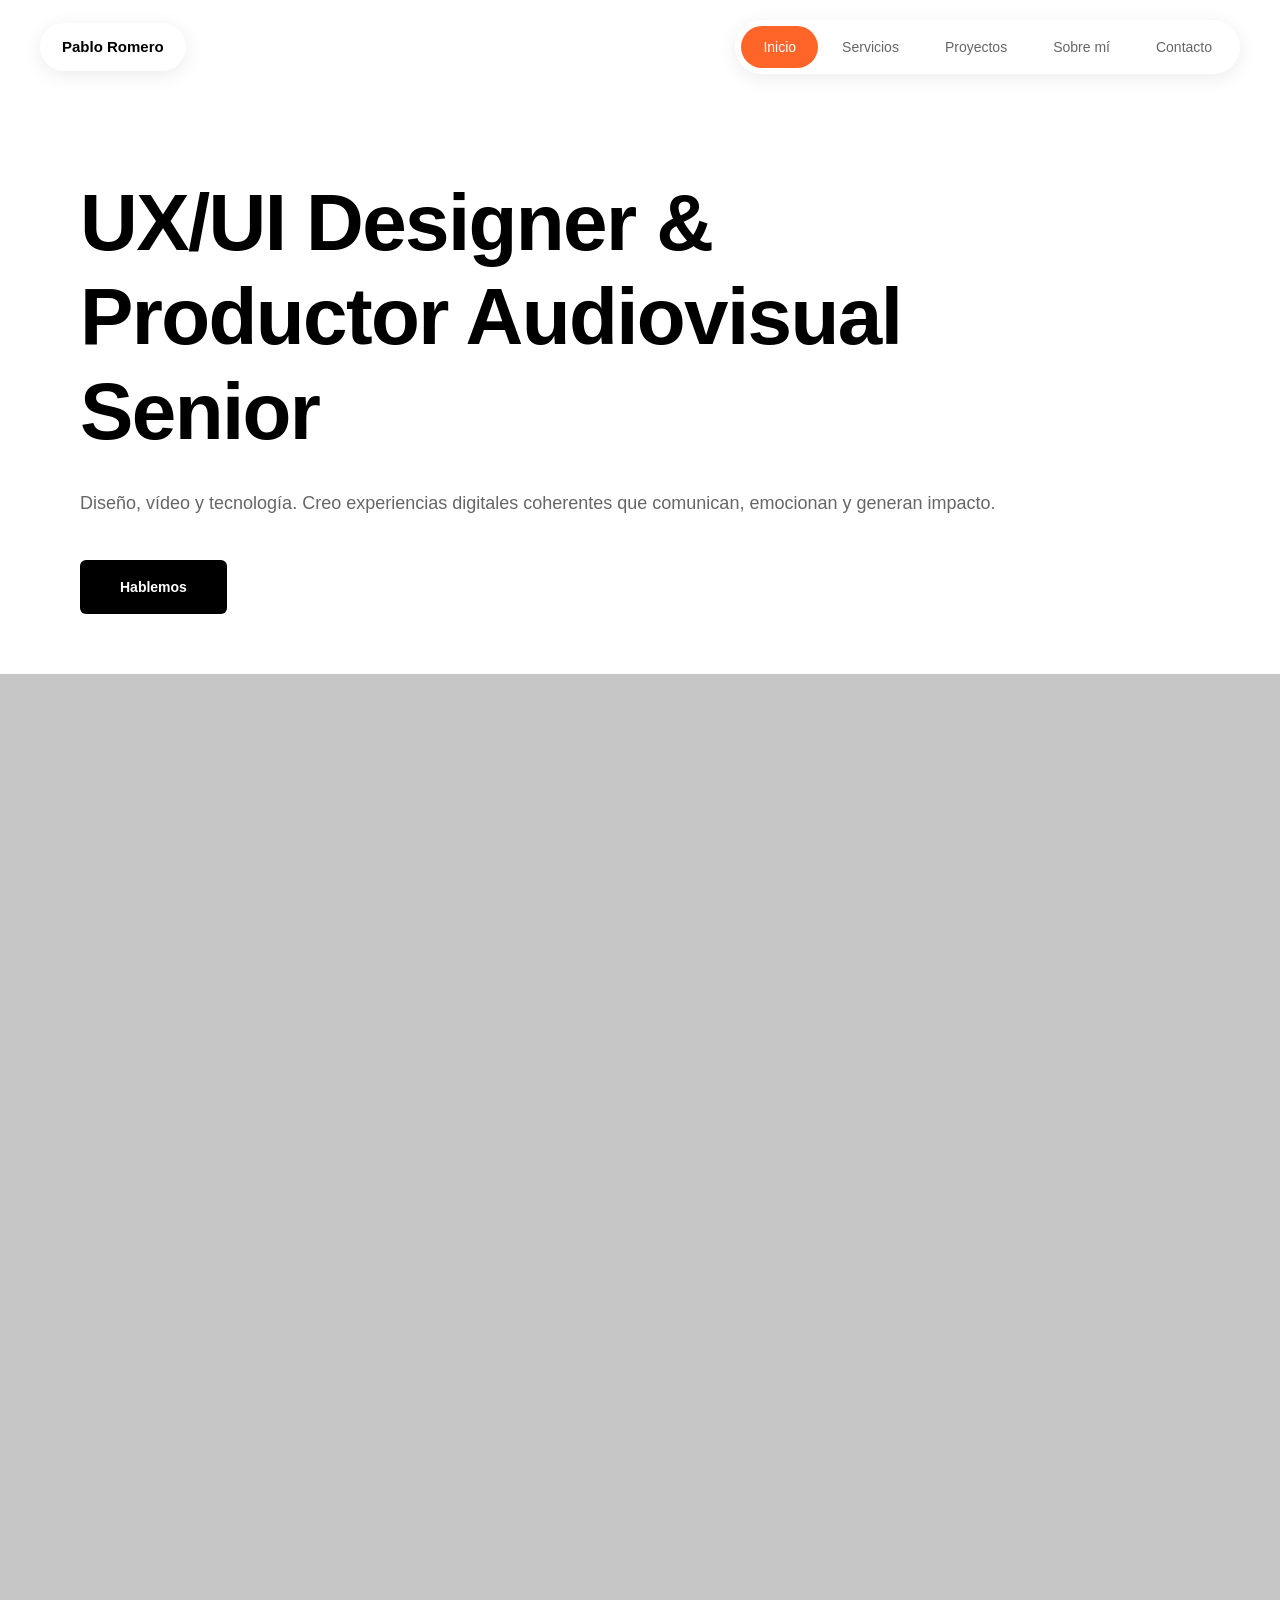
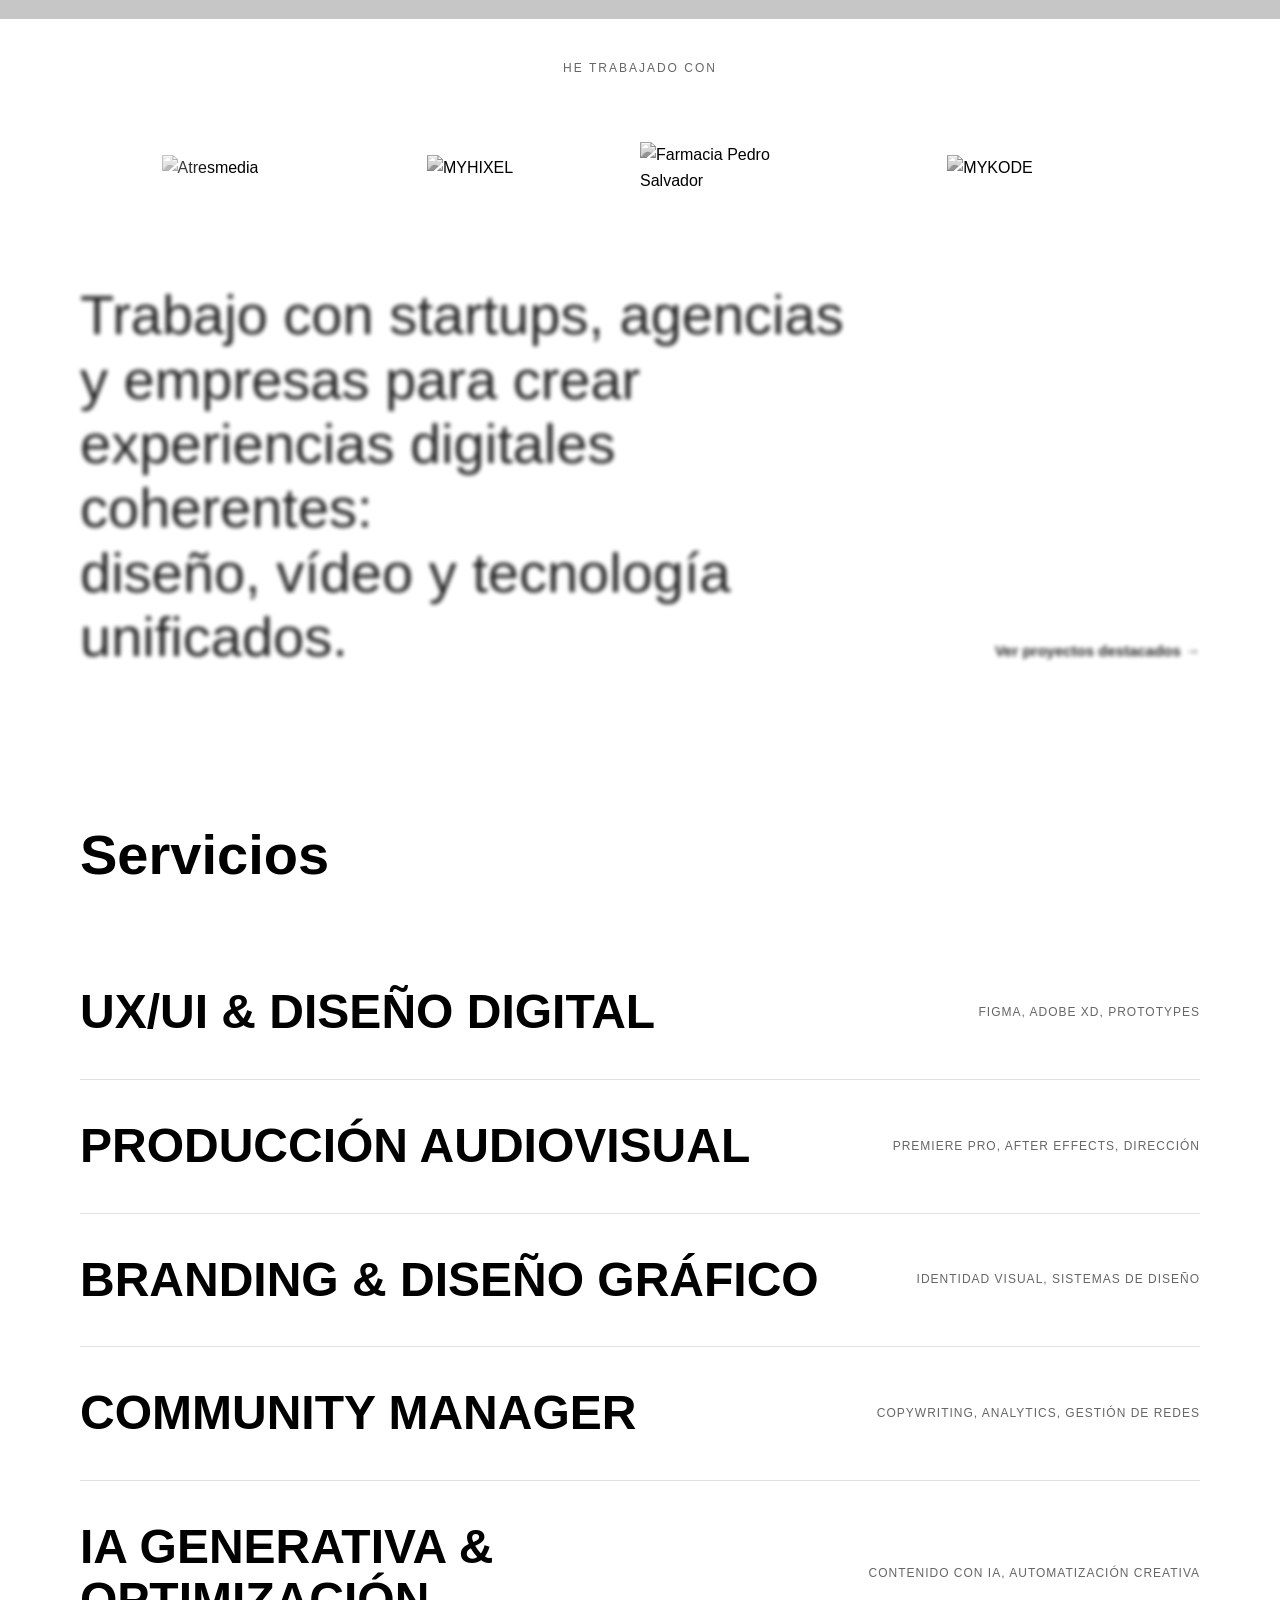
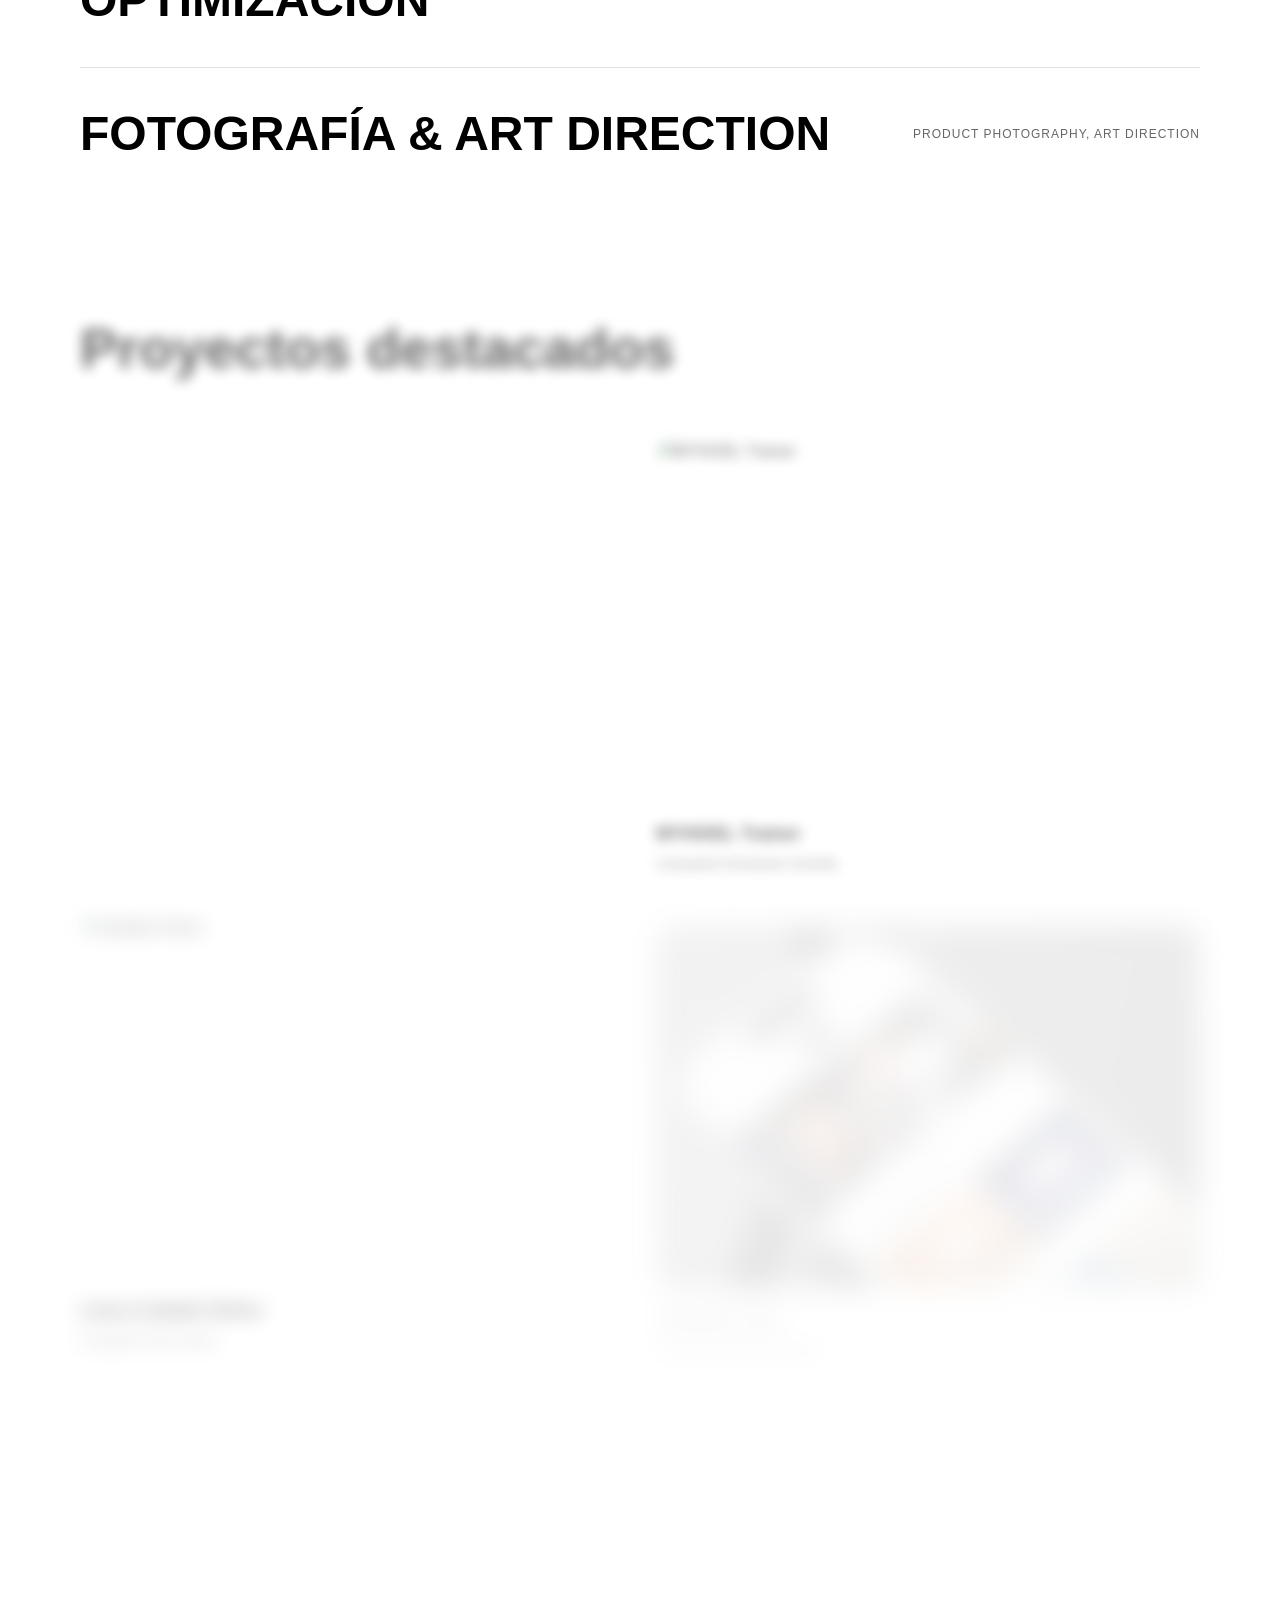
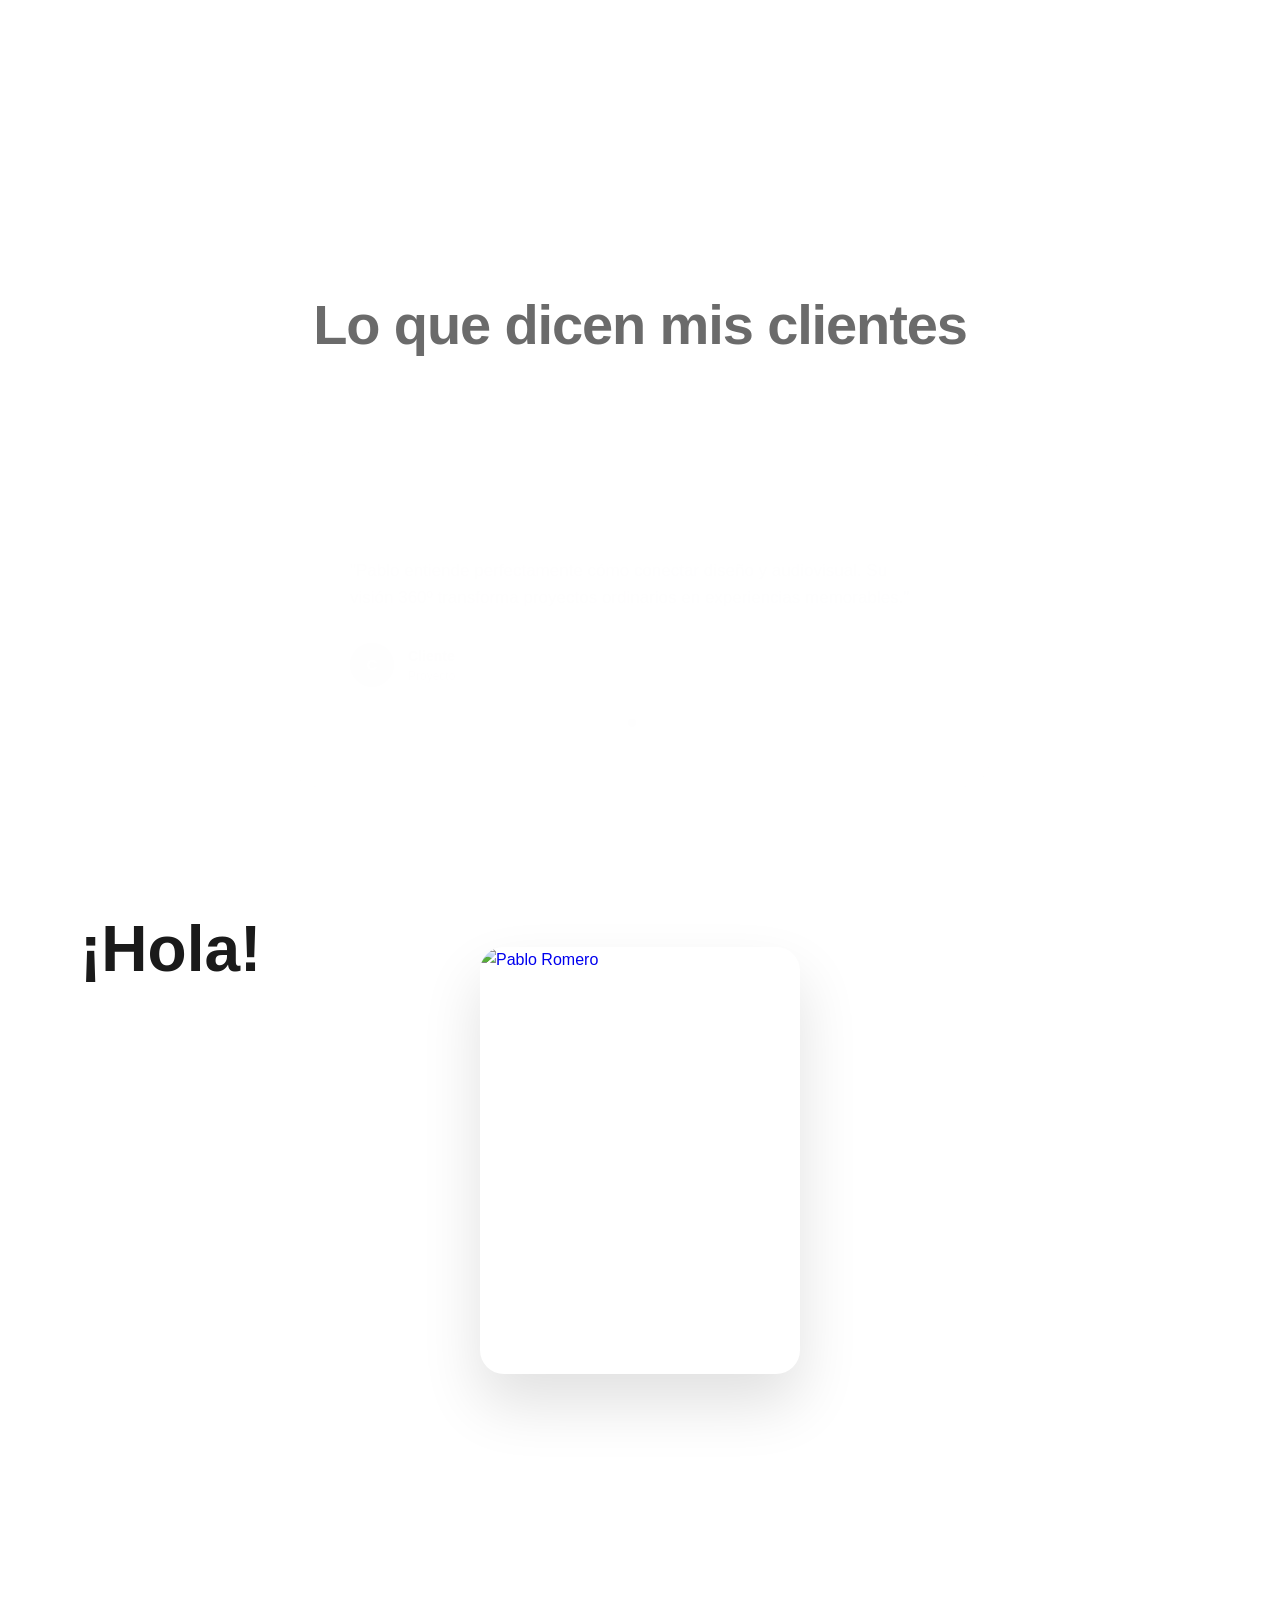
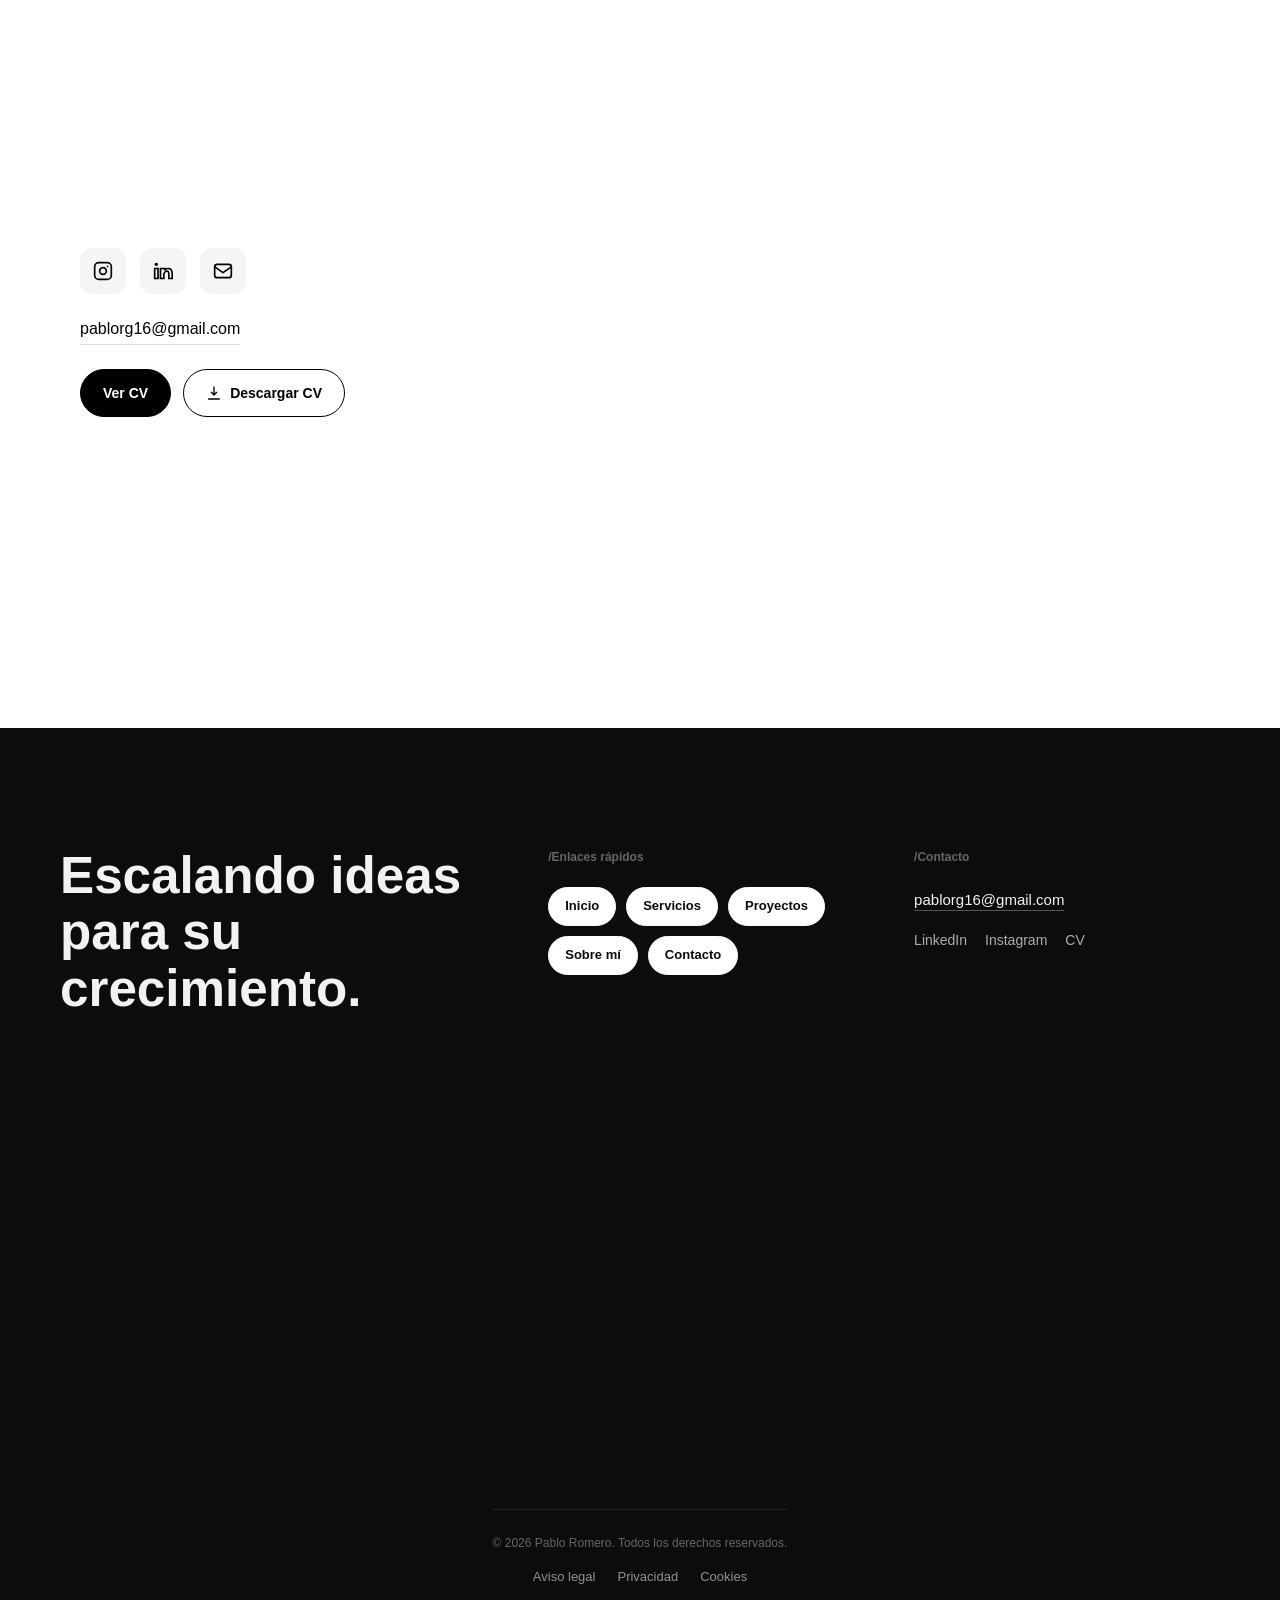
==== index.html @ 50a4ad4e "Páginas legales (aviso legal, privacidad, cookies), casilla de privacidad, YouTube sin cookies, GSAP" ====
<!DOCTYPE html>
<html lang="es">
<head>
    <meta charset="UTF-8">
    <meta name="viewport" content="width=device-width, initial-scale=1.0">
    <title>Pablo Romero — UX/UI Designer & Productor Audiovisual</title>
    <meta name="description" content="Portfolio de Pablo Romero: UX/UI Designer y Productor Audiovisual Senior afincado en Sevilla. Diseño de producto, dirección audiovisual y campañas 360º.">
    <meta name="theme-color" content="#ffffff">

    <!-- Compartir en redes (Open Graph / Twitter) -->
    <link rel="canonical" href="https://pablorg96.github.io/mi-portafolio/">
    <meta property="og:type" content="website">
    <meta property="og:url" content="https://pablorg96.github.io/mi-portafolio/">
    <meta property="og:locale" content="es_ES">
    <meta property="og:title" content="Pablo Romero — UX/UI Designer & Productor Audiovisual">
    <meta property="og:description" content="Diseño de producto, dirección audiovisual y campañas 360º. Portfolio de Pablo Romero, afincado en Sevilla.">
    <meta property="og:image" content="https://pablorg96.github.io/mi-portafolio/images/og-image.jpg?v=2">
    <meta property="og:image:type" content="image/jpeg">
    <meta property="og:image:alt" content="Pablo Romero, UX/UI Designer y Productor Audiovisual">
    <meta property="og:image:width" content="1200">
    <meta property="og:image:height" content="630">
    <meta property="og:site_name" content="Pablo Romero">
    <meta name="twitter:card" content="summary_large_image">

    <!-- Favicon -->
    <link rel="icon" type="image/png" sizes="32x32" href="favicon-32.png">
    <link rel="apple-touch-icon" href="apple-touch-icon.png">
    <link rel="stylesheet" href="style.css?v=4">
</head>
<body>
    <!-- Navbar (Pill Navigation) -->
    <nav class="navbar">
        <a href="#inicio" class="logo-pill">Pablo Romero</a>
        <div class="pill-nav">
            <span class="pill-indicator"></span>
            <ul class="nav-links">
                <li><a href="#inicio" class="nav-link active" data-section="inicio">Inicio</a></li>
                <li><a href="#servicios" class="nav-link" data-section="servicios">Servicios</a></li>
                <li><a href="#proyectos" class="nav-link" data-section="proyectos">Proyectos</a></li>
                <li><a href="#sobre" class="nav-link" data-section="sobre">Sobre mí</a></li>
                <li><a href="#contacto" class="nav-link" data-section="contacto">Contacto</a></li>
            </ul>
        </div>
    </nav>

    <!-- Hero -->
    <section id="inicio" class="hero">
        <div class="hero-content">
            <h1 class="hero-title">
                <span class="line"><span class="words">UX/UI Designer &</span></span>
                <span class="line"><span class="words">Productor Audiovisual</span></span>
                <span class="line"><span class="words">Senior</span></span>
            </h1>
            <p class="hero-subtitle">Diseño, vídeo y tecnología. Creo experiencias digitales coherentes que comunican, emocionan y generan impacto.</p>
            <a href="#contacto" class="cta-btn">Hablemos</a>
        </div>
    </section>

<!-- Video Reel -->
<div class="video-sticky-container">
    <div class="video-wrapper">
        <video id="heroVideo" autoplay muted loop playsinline>
            <source src="videos/MYHIXEL_Ring.mp4" type="video/mp4">
        </video>
    </div>
</div>

    <!-- Logos Carrusel -->
    <section class="logos-section" id="logosSection">
        <div class="container">
            <p class="logos-label">He trabajado con</p>
            <div class="logos-carousel">
                <div class="logos-track">
                    <div class="logo-item">
                        <img src="logos/Atresmedia.png" alt="Atresmedia">
                    </div>
                    <div class="logo-item">
                        <img src="logos/MHX-marca-madre-RGB.png" alt="MYHIXEL">
                    </div>
                    <div class="logo-item">
                        <img src="logos/farmacia_pedro_salvador.png" alt="Farmacia Pedro Salvador">
                    </div>
                    <div class="logo-item">
                        <img src="logos/MYKODE_R.png" alt="MYKODE">
                    </div>
                    <!-- Duplicados para efecto infinito -->
                    <div class="logo-item">
                        <img src="logos/Atresmedia.png" alt="Atresmedia">
                    </div>
                    <div class="logo-item">
                        <img src="logos/MHX-marca-madre-RGB.png" alt="MYHIXEL">
                    </div>
                    <div class="logo-item">
                        <img src="logos/farmacia_pedro_salvador.png" alt="Farmacia Pedro Salvador">
                    </div>
                    <div class="logo-item">
                        <img src="logos/MYKODE_R.png" alt="MYKODE">
                    </div>
                </div>
            </div>
        </div>
    </section>

    <!-- Overview Section -->
    <section class="overview-section">
        <div class="container">
            <div class="overview-wrapper">
                <h2 class="overview-title">
                    <span class="overview-words reveal-blur">Trabajo con startups, agencias y empresas para crear</span>
                    <span class="overview-words reveal-blur">experiencias digitales coherentes:</span>
                    <span class="overview-words reveal-blur"><span class="highlight-text">diseño, vídeo y tecnología</span> <span class="highlight-text">unificados.</span></span>
                </h2>
                <a href="#proyectos" class="overview-link reveal-blur">Ver proyectos destacados →</a>
            </div>
        </div>
    </section>


    <!-- Servicios Section -->
    <section id="servicios" class="servicios-interactive">
        <div class="container">
            <h2 class="servicios-title">Servicios</h2>
            
            <div class="servicios-list">
                <!-- Servicio 1 -->
                <div class="servicio-row" data-image="images/UX_UI_&_DISEÑO DIGITAL.jpg">
                    <div class="servicio-left">
                        <h3 class="servicio-nombre">UX/UI & Diseño Digital</h3>
                    </div>
                    <div class="servicio-right">
                        <p class="servicio-tags">Figma, Adobe XD, Prototypes</p>
                    </div>
                    <div class="servicio-expand">
                        <p>Diseño de interfaces intuitivas, sistemas de diseño, wireframes y prototipos interactivos para aplicaciones móviles y plataformas web. Arquitectura de información centrada en el usuario.</p>
                    </div>
                    <div class="servicio-image"></div>
                </div>

                <!-- Servicio 2 -->
                <div class="servicio-row" data-image="images/PRODUCCION_AUDIOVISUAL.jpg">
                    <div class="servicio-left">
                        <h3 class="servicio-nombre">Producción Audiovisual</h3>
                    </div>
                    <div class="servicio-right">
                        <p class="servicio-tags">Premiere Pro, After Effects, Dirección</p>
                    </div>
                    <div class="servicio-expand">
                        <p>Concepto, dirección, producción y postproducción completa. Campañas comerciales, content para redes sociales, dirección audiovisual y narrativa visual que comunica y emociona.</p>
                    </div>
                    <div class="servicio-image"></div>
                </div>

                <!-- Servicio 3 -->
                <div class="servicio-row" data-image="images/BRANDING_&_DISEÑO_GRÁFICO.jpg">
                    <div class="servicio-left">
                        <h3 class="servicio-nombre">Branding & Diseño Gráfico</h3>
                    </div>
                    <div class="servicio-right">
                        <p class="servicio-tags">Identidad Visual, Sistemas de Diseño</p>
                    </div>
                    <div class="servicio-expand">
                        <p>Identidad visual completa, sistemas de diseño, packaging, dirección de arte y comunicación visual. Desde la conceptualización hasta la ejecución final de marca.</p>
                    </div>
                    <div class="servicio-image"></div>
                </div>

                <!-- Servicio 4 -->
                <div class="servicio-row" data-image="images/COMMUNITY_MANAGER.jpg">
                    <div class="servicio-left">
                        <h3 class="servicio-nombre">Community Manager</h3>
                    </div>
                    <div class="servicio-right">
                        <p class="servicio-tags">Copywriting, Analytics, Gestión de Redes</p>
                    </div>
                    <div class="servicio-expand">
                        <p>Gestión integral de redes sociales, creación de contenido estratégico, análisis de métricas y engagement. Community management que conecta marca con audiencia.</p>
                    </div>
                    <div class="servicio-image"></div>
                </div>

                

                

                

                

                <!-- Servicio 5 -->
                <div class="servicio-row" data-image="images/IA_GENERATIVA.jpg">
                    <div class="servicio-left">
                        <h3 class="servicio-nombre">IA Generativa & Optimización</h3>
                    </div>
                    <div class="servicio-right">
                        <p class="servicio-tags">Contenido con IA, Automatización Creativa</p>
                    </div>
                    <div class="servicio-expand">
                        <p>Integración de inteligencia artificial en procesos creativos. Generación de contenido audiovisual y fotográfico con IA, automatización de workflows y optimización de costes de producción sin perder calidad creativa.</p>
                    </div>
                    <div class="servicio-image"></div>
                </div>

                <!-- Servicio 6 -->
                <div class="servicio-row" data-image="images/FOTOGRAFIA_ART_DIRECTION.jpg">
                    <div class="servicio-left">
                        <h3 class="servicio-nombre">Fotografía & Art Direction</h3>
                    </div>
                    <div class="servicio-right">
                        <p class="servicio-tags">Product Photography, Art Direction</p>
                    </div>
                    <div class="servicio-expand">
                        <p>Fotografía profesional de productos, campañas y lifestyle. Dirección de arte, styling visual y conceptualización fotográfica para marcas, eventos y contenido corporativo.</p>
                    </div>
                    <div class="servicio-image"></div>
                </div>
            </div>
            </div>
        </div>
    </section>

    <!-- Proyectos Destacados -->
    <section id="proyectos" class="casos-estudio">
        <div class="container">
            <div class="casos-header">
                <h2 class="casos-title reveal-blur">Proyectos destacados</h2>
                
            </div>

            <div class="casos-grid">
                <!-- Caso 1 -->
                <div class="caso-card reveal-blur" onclick="abrirModal(0)">
                    <div class="caso-imagen">
                        <img loading="lazy" decoding="async" src="images/myhixel_ring.jpg" alt="MYHIXEL Ring">
                        <div class="caso-overlay">
                            <span class="play-btn">▶</span>
                        </div>
                    </div>
                    <h3>MYHIXEL Ring</h3>
                    <p>Lanzamiento de Producto Kickstarter</p>
                </div>

                <!-- Caso 2 -->
                <div class="caso-card reveal-blur" onclick="abrirModal(1)">
                    <div class="caso-imagen">
                        <img loading="lazy" decoding="async" src="images/myhixel_iii.jpg" alt="MYHIXEL Trainer">
                        <div class="caso-overlay">
                            <span class="play-btn">▶</span>
                        </div>
                    </div>
                    <h3>MYHIXEL Trainer</h3>
                    <p>Campaña Kickstarter Estrella</p>
                </div>

                <!-- Caso 3 -->
                <div class="caso-card reveal-blur" onclick="abrirModal(2)">
                    <div class="caso-imagen">
                        <img loading="lazy" decoding="async" src="images/cuidado_intimo.jpg" alt="Cuidado Íntimo">
                        <div class="caso-overlay">
                            <span class="play-btn">▶</span>
                        </div>
                    </div>
                    <h3>Línea Cuidado Íntimo</h3>
                    <p>Campaña Atresmedia</p>
                </div>

                <!-- Caso 4 -->
                <div class="caso-card reveal-blur" onclick="abrirModal(3)">
                    <div class="caso-imagen">
                        <img loading="lazy" decoding="async" src="images/myhixel-hub-portada.jpg" alt="MYHIXEL HUB">
                        <div class="caso-overlay">
                            <span class="play-btn">🔍</span>
                        </div>
                    </div>
                    <h3>MYHIXEL HUB</h3>
                    <p>Diseño de Aplicación Móvil</p>
                </div>

                <!-- Caso 5 -->
                <div class="caso-card reveal-blur" onclick="abrirModal(4)">
                    <div class="caso-imagen">
                        <img loading="lazy" decoding="async" src="images/horixon-portada.jpg" alt="HORIXON">
                        <div class="caso-overlay">
                            <span class="play-btn">🔍</span>
                        </div>
                    </div>
                    <h3>HORIXON</h3>
                    <p>Diseño de Aplicación Móvil</p>
                </div>
            </div>
        </div>
    </section>

    <!-- Modal -->
    <div id="modal" class="modal">
        <div class="modal-content">
            <span class="close" onclick="cerrarModal()">&times;</span>
            <div class="modal-video">
                <iframe id="modalVideo" width="100%" height="600" src="" frameborder="0" allow="accelerometer; autoplay; clipboard-write; encrypted-media; gyroscope; picture-in-picture" allowfullscreen></iframe>
                <img id="modalImage" src="" alt="" style="display:none;">
            </div>
            <div class="modal-info">
                <h2 id="modalTitle"></h2>
                <p id="modalDesc"></p>
            </div>
        </div>
    </div>

    <!-- Testimonios -->
    <section class="testimonios">
        <div class="container">
            <div class="section-header">
                <h2 class="reveal-up">Lo que dicen mis clientes</h2>
            </div>

            <div class="testimonio-card reveal-up">
                <div class="testimonio-aurora"></div>

                <div class="testimonio-slide active" data-index="0">
                    <div class="testimonio-stars">★★★★★</div>
                    <p class="testimonio-text">"Pablo entiende perfectamente cómo conectar diseño y audiovisual. Su visión 360º transforma proyectos ordinarios en experiencias memorables."</p>
                    <div class="testimonio-autor">
                        <div class="testimonio-avatar">C</div>
                        <div class="testimonio-autor-info">
                            <strong>Cliente</strong>
                            <span>Proyecto</span>
                        </div>
                    </div>
                </div>

                <div class="testimonio-slide" data-index="1">
                    <div class="testimonio-stars">★★★★★</div>
                    <p class="testimonio-text">"Trabajar con alguien que domina tantas disciplinas es raro. Pablo no solo ejecuta, entiende la estrategia detrás de cada proyecto."</p>
                    <div class="testimonio-autor">
                        <div class="testimonio-avatar">C</div>
                        <div class="testimonio-autor-info">
                            <strong>Cliente</strong>
                            <span>Proyecto</span>
                        </div>
                    </div>
                </div>

                <div class="testimonio-dots"></div>
            </div>
        </div>
    </section>

    <!-- About -->
    <section class="about-section" id="sobre">
        <div class="container about-grid">
            <div class="about-col about-col-left">
                <h2 class="about-hola">¡Hola!</h2>
                <p class="about-summary reveal-blur">UX/UI Designer, Productor Audiovisual Senior y Diseñador Gráfico afincado en Sevilla. Vengo del mundo de la Publicidad y las Relaciones Públicas, con un máster en Diseño Gráfico que me formó para entender cómo comunicar visualmente.</p>
            </div>

            <div class="about-col about-col-center">
                <a href="#contacto" class="about-photo-tilt" aria-label="Ir a la sección de contacto">
                    <div class="about-photo-card flip-card">
                        <div class="flip-card-inner">
                            <div class="flip-card-front">
                                <img loading="lazy" decoding="async" src="images/pablo-romero.png" alt="Pablo Romero">
                            </div>
                            <div class="flip-card-back">
                                <div class="about-photo-badge">
                                    <svg class="badge-rotate" viewBox="0 0 200 200" width="150" height="150">
                                        <defs>
                                            <path id="circlePath" d="M 100,100 m -75,0 a 75,75 0 1,1 150,0 a 75,75 0 1,1 -150,0" />
                                        </defs>
                                        <circle cx="100" cy="100" r="95" fill="none" stroke="#ECF1EC" stroke-width="1"/>
                                        <circle cx="100" cy="100" r="58" fill="none" stroke="#ECF1EC" stroke-width="1"/>
                                        <text font-size="15" letter-spacing="2" fill="#ECF1EC" text-anchor="middle" dominant-baseline="middle">
                                            <textPath href="#circlePath" startOffset="28%"><tspan dy="4">SCROLL DOWN</tspan></textPath>
                                        </text>
                                        <text font-size="15" letter-spacing="2" fill="#ECF1EC" text-anchor="middle" dominant-baseline="middle">
                                            <textPath href="#circlePath" startOffset="78%"><tspan dy="4">CONTACTA CONMIGO</tspan></textPath>
                                        </text>
                                        <text font-size="22" fill="#ECF1EC" text-anchor="middle" dominant-baseline="middle">
                                            <textPath href="#circlePath" startOffset="6%"><tspan dy="4">✦</tspan></textPath>
                                        </text>
                                        <text font-size="22" fill="#ECF1EC" text-anchor="middle" dominant-baseline="middle">
                                            <textPath href="#circlePath" startOffset="49%"><tspan dy="4">✦</tspan></textPath>
                                        </text>
                                    </svg>
                                    <svg class="badge-arrow" viewBox="0 0 24 24" width="36" height="36" fill="none">
                                        <path d="M12 4v13M6 12l6 6 6-6" stroke="#ECF1EC" stroke-width="2" stroke-linecap="round" stroke-linejoin="round"/>
                                    </svg>
                                </div>
                        </div>
                    </div>
                </div>
                            </a>
            </div>

            <div class="about-col about-col-right">
                <p class="about-detail reveal-blur">Hace años descubrí que el <strong>diseño</strong>, el <strong>vídeo</strong> y la <strong>tecnología</strong> no son disciplinas aisladas: son piezas de un mismo puzzle. He especializado mi experiencia en <strong>dirección audiovisual</strong>, <strong>diseño de producto</strong> y <strong>campañas 360º</strong>, liderando proyectos con cifras destacadas en Kickstarter (<strong>+$2.3M recaudados</strong>) y producciones emitidas en <strong>Atresmedia</strong>. También integro <strong>IA generativa</strong> en mis procesos para optimizar creatividad sin perder calidad. En paralelo, creo <strong>Cromántiko</strong>, un proyecto personal donde diseño e ilustro mensajes sociales que se plasman en serigrafía artesanal.</p>
            </div>
        </div>
    </section>

    <!-- Contacto -->
    <section id="contacto" class="contacto">
        <div class="container contacto-grid">
            <div class="contacto-info">
                <h2 class="reveal-blur">Hablemos.</h2>
                <p class="reveal-blur">¿Tienes un proyecto o necesitas ayuda? Rellena el formulario y te responderé lo antes posible.</p>
                <div class="contacto-socials">
                    <a href="https://www.instagram.com/pablorg96/" class="social-icon" target="_blank" rel="noopener" aria-label="Instagram">
                        <svg viewBox="0 0 24 24" width="20" height="20" fill="none" stroke="currentColor" stroke-width="2"><rect x="2" y="2" width="20" height="20" rx="5"/><circle cx="12" cy="12" r="4"/><circle cx="17.5" cy="6.5" r="1" fill="currentColor" stroke="none"/></svg>
                    </a>
                    <a href="https://www.linkedin.com/in/pablo-romero-garduno/" class="social-icon" target="_blank" rel="noopener" aria-label="LinkedIn">
                        <svg viewBox="0 0 24 24" width="20" height="20" fill="none" stroke="currentColor" stroke-width="2"><path d="M6 9H2v12h4V9z"/><path d="M6 4a2 2 0 1 1-4 0 2 2 0 0 1 4 0z" fill="currentColor" stroke="none"/><path d="M10 9h4v2s1-2 4-2 5 2 5 6v6h-4v-6c0-1.5-.5-3-2.5-3S13 15 13 16.5V21h-4V9z"/></svg>
                    </a>
                    <a href="mailto:pablorg16@gmail.com" class="social-icon" aria-label="Enviar un email">
                        <svg viewBox="0 0 24 24" width="20" height="20" fill="none" stroke="currentColor" stroke-width="2" stroke-linecap="round" stroke-linejoin="round"><rect x="2" y="4" width="20" height="16" rx="3"/><path d="m2 7 10 7 10-7"/></svg>
                    </a>
                </div>
                <a href="mailto:pablorg16@gmail.com" class="contacto-email">pablorg16@gmail.com</a>
                <div class="contacto-cv">
                    <a href="cv-pablo-romero.pdf" class="cv-btn" target="_blank" rel="noopener">Ver CV</a>
                    <a href="cv-pablo-romero.pdf" class="cv-btn cv-btn-outline" download="CV-Pablo-Romero.pdf">
                        <svg viewBox="0 0 24 24" width="16" height="16" fill="none" stroke="currentColor" stroke-width="2" stroke-linecap="round" stroke-linejoin="round" aria-hidden="true"><path d="M12 3v12m0 0-4-4m4 4 4-4M4 21h16"/></svg>
                        Descargar CV
                    </a>
                </div>
            </div>

            <form class="contacto-form reveal-blur" action="https://formsubmit.co/pablorg16@gmail.com" method="POST">
                <input type="hidden" name="_subject" value="Nuevo mensaje desde el portafolio">
                <input type="hidden" name="_template" value="table">
                <input type="hidden" name="_captcha" value="false">
                <input type="text" name="_honey" style="display:none">

                <label for="contactoNombre">Nombre</label>
                <input type="text" id="contactoNombre" name="Nombre" placeholder="Tu nombre" required>

                <label for="contactoEmail">Email</label>
                <input type="email" id="contactoEmail" name="Email" placeholder="tu@email.com" required>

                <label for="contactoProyecto">Tu proyecto</label>
                <textarea id="contactoProyecto" name="Proyecto" placeholder="Cuéntame en qué estás pensando" rows="5" required></textarea>

                <label class="contacto-consent" for="contactoPrivacidad">
                    <input type="checkbox" id="contactoPrivacidad" name="Acepta_privacidad" value="Sí" required>
                    <span>He leído y acepto la <a href="privacidad.html" target="_blank" rel="noopener">política de privacidad</a>.</span>
                </label>

                <button type="submit" class="contacto-submit">Enviar</button>
            </form>
        </div>
    </section>

    <!-- Footer -->
    <footer class="footer">
        <div class="footer-watermark" aria-hidden="true">GRACIAS</div>

        <div class="footer-content">
            <div class="footer-col footer-headline">
                <h2>Escalando ideas<br>para su crecimiento.</h2>
            </div>

            <div class="footer-col footer-links">
                <p class="footer-label">/Enlaces rápidos</p>
                <div class="footer-pills">
                    <a href="#inicio" class="footer-pill">Inicio</a>
                    <a href="#servicios" class="footer-pill">Servicios</a>
                    <a href="#proyectos" class="footer-pill">Proyectos</a>
                    <a href="#sobre" class="footer-pill">Sobre mí</a>
                    <a href="#contacto" class="footer-pill">Contacto</a>
                </div>
            </div>

            <div class="footer-col footer-contact">
                <p class="footer-label">/Contacto</p>
                <a href="mailto:pablorg16@gmail.com" class="footer-email">pablorg16@gmail.com</a>
                <div class="footer-social-links">
                    <a href="https://www.linkedin.com/in/pablo-romero-garduno/" target="_blank" rel="noopener">LinkedIn</a>
                    <a href="https://www.instagram.com/pablorg96/" target="_blank" rel="noopener">Instagram</a>
                    <a href="cv-pablo-romero.pdf" target="_blank" rel="noopener">CV</a>
                </div>
            </div>
        </div>

        <div class="footer-bottom">
            <p>&copy; 2026 Pablo Romero. Todos los derechos reservados.</p>
            <nav class="footer-legal" aria-label="Información legal">
                <a href="aviso-legal.html">Aviso legal</a>
                <a href="privacidad.html">Privacidad</a>
                <a href="cookies.html">Cookies</a>
            </nav>
        </div>
    </footer>

    <script src="vendor/gsap.min.js"></script>
    <script src="vendor/ScrollTrigger.min.js"></script>
    <script src="script.js?v=4"></script>
</body>
</html>
---- style.css ----
* {
    margin: 0;
    padding: 0;
    box-sizing: border-box;
}

:root {
    --black: #000000;
    --white: #ffffff;
    --gray: #f5f5f5;
    --gray-text: #666666;
    --gray-border: #e0e0e0;
}

html {
    scroll-behavior: smooth;
    overflow-x: hidden;
}

body {
    font-family: -apple-system, BlinkMacSystemFont, 'Segoe UI', 'Helvetica Neue', sans-serif;
    background-color: var(--white);
    color: var(--black);
    line-height: 1.6;
    overflow-x: hidden;
}

.container {
    max-width: 1200px;
    margin: 0 auto;
    padding: 0 40px;
}

/* Navbar */
.navbar {
    position: fixed;
    top: 20px;
    left: 0;
    width: 100%;
    z-index: 1000;
    padding: 0 40px;
    display: flex;
    justify-content: space-between;
    align-items: center;
    pointer-events: none;
}

.logo-pill {
    pointer-events: auto;
    background-color: var(--white);
    padding: 12px 22px;
    border-radius: 999px;
    box-shadow: 0 4px 20px rgba(0, 0, 0, 0.08);
    font-size: 15px;
    font-weight: 600;
    text-decoration: none;
    color: var(--black);
}

.pill-nav {
    pointer-events: auto;
    position: relative;
    display: flex;
    align-items: center;
    background-color: var(--white);
    border-radius: 999px;
    padding: 6px;
    box-shadow: 0 4px 20px rgba(0, 0, 0, 0.08);
}

.pill-indicator {
    position: absolute;
    top: 6px;
    left: 6px;
    height: calc(100% - 12px);
    width: 0;
    background-color: #FF6529;
    border-radius: 999px;
    transition: transform 0.5s cubic-bezier(0.34, 1.56, 0.64, 1),
                width 0.5s cubic-bezier(0.34, 1.56, 0.64, 1);
    z-index: 1;
}

.nav-links {
    position: relative;
    z-index: 2;
    display: flex;
    list-style: none;
    gap: 2px;
}

.nav-links a {
    position: relative;
    display: block;
    padding: 10px 22px;
    font-size: 14px;
    font-weight: 500;
    text-decoration: none;
    color: var(--gray-text);
    border-radius: 999px;
    white-space: nowrap;
    transition: color 0.3s ease;
}

.nav-links a:hover {
    color: var(--black);
}

.nav-links a.active {
    color: var(--white);
}

/* Hero */
.hero {
    margin-top: 80px;
    padding: 100px 40px 60px;
    text-align: left;
    min-height: 60vh;
    display: flex;
    align-items: flex-start;
    justify-content: center;
}

.hero-content {
    max-width: 1120px;
    width: 100%;
    margin: 0 auto;
}

/* Logos Carrusel */
.logos-section {
    padding: 40px 0 20px;
    background-color: var(--white);
    overflow: hidden;
}

.logos-label {
    text-align: center;
    font-size: 12px;
    color: var(--gray-text);
    text-transform: uppercase;
    letter-spacing: 2px;
    margin-bottom: 40px;
    padding: 0 40px;
}

.logos-carousel {
    width: 100%;
    overflow: hidden;
    background-color: var(--white);
    -webkit-mask-image: linear-gradient(to right, transparent, black 12%, black 88%, transparent);
    mask-image: linear-gradient(to right, transparent, black 12%, black 88%, transparent);
}

.logos-track {
    display: flex;
    gap: 80px;
    animation: scrollLogos 18s linear infinite;
    will-change: transform;
    padding: 0 40px;
}

.logo-item {
    flex-shrink: 0;
    width: 180px;
    height: 100px;
    display: flex;
    align-items: center;
    justify-content: center;
    opacity: 0;
    animation: fadeInUp 0.8s ease forwards;
}

.logo-item:nth-child(1) { animation-delay: 0.1s; }
.logo-item:nth-child(2) { animation-delay: 0.2s; }
.logo-item:nth-child(3) { animation-delay: 0.3s; }
.logo-item:nth-child(4) { animation-delay: 0.4s; }
.logo-item:nth-child(5) { animation-delay: 0.5s; }
.logo-item:nth-child(6) { animation-delay: 0.6s; }
.logo-item:nth-child(7) { animation-delay: 0.7s; }
.logo-item:nth-child(8) { animation-delay: 0.8s; }

.logo-item img {
    max-width: 100%;
    max-height: 100%;
    object-fit: contain;
    filter: grayscale(100%);
    transition: filter 0.3s ease;
}

.logo-item:hover img {
    filter: grayscale(0%);
}

@keyframes scrollLogos {
    0% { transform: translateX(0); }
    100% { transform: translateX(-50%); }
}

/* Section Header */
.section-header {
    text-align: center;
    margin-bottom: 80px;
}

.section-header h2 {
    font-size: 48px;
    margin-bottom: 20px;
    line-height: 1.2;
}

.section-header p {
    font-size: 16px;
    color: var(--gray-text);
    max-width: 600px;
    margin: 0 auto;
}

/* Proyectos Destacados Grid */
.casos-estudio {
    padding: 20px 40px 30px;
}

.casos-header {
    display: flex;
    justify-content: space-between;
    align-items: flex-end;
    gap: 40px;
    margin-bottom: 60px;
}

.casos-title {
    font-size: 56px;
    font-weight: 700;
    line-height: 1.1;
    margin: 0;
}

.casos-link {
    display: inline-flex;
    align-items: center;
    gap: 8px;
    font-size: 15px;
    font-weight: 600;
    color: var(--black);
    text-decoration: none;
    white-space: nowrap;
    padding-bottom: 6px;
    border-bottom: 1px solid var(--black);
    transition: opacity 0.3s ease;
}

.casos-link:hover {
    opacity: 0.6;
}

.casos-link .arrow {
    font-size: 16px;
}

.casos-grid {
    display: grid;
    grid-template-columns: repeat(auto-fit, minmax(420px, 1fr));
    gap: 32px;
}

.caso-card {
    cursor: pointer;
    transition: all 0.3s ease;
}

.caso-card:hover {
    transform: translateY(-5px);
}

.caso-imagen {
    position: relative;
    overflow: hidden;
    border-radius: 20px;
    aspect-ratio: 3 / 2;
    margin-bottom: 18px;
}

.caso-imagen img {
    width: 100%;
    height: 100%;
    object-fit: cover;
    transition: transform 0.3s ease;
}

.caso-card:hover .caso-imagen img {
    transform: scale(1.05);
}

.caso-overlay {
    position: absolute;
    top: 0;
    left: 0;
    right: 0;
    bottom: 0;
    background: rgba(0, 0, 0, 0.3);
    display: flex;
    align-items: center;
    justify-content: center;
    opacity: 0;
    transition: opacity 0.3s ease;
}

.caso-card:hover .caso-overlay {
    opacity: 1;
}

.play-btn {
    width: 60px;
    height: 60px;
    background: var(--white);
    border-radius: 50%;
    display: flex;
    align-items: center;
    justify-content: center;
    font-size: 24px;
    color: var(--black);
    transition: all 0.3s ease;
}

.caso-card:hover .play-btn {
    transform: scale(1.1);
}

.caso-card h3 {
    font-size: 18px;
    font-weight: 700;
    margin-bottom: 4px;
}

.caso-card p {
    font-size: 14px;
    color: var(--gray-text);
    margin: 0;
}

/* Animación de aparición al hacer scroll (mismo estilo que el titular del Hero) */
.reveal-blur {
    opacity: 0;
    filter: blur(16px);
    transform: translateY(40px);
}

@media (max-width: 768px) {
    .casos-header {
        flex-direction: column;
        align-items: flex-start;
        gap: 20px;
    }

    .casos-title {
        font-size: 36px;
    }
}

/* Modal */
.modal {
    display: none;
    position: fixed;
    z-index: 2000;
    left: 0;
    top: 0;
    width: 100%;
    height: 100%;
    background-color: rgba(0, 0, 0, 0.8);
    overflow: auto;
    padding: 20px;
}

.modal.active {
    display: flex;
    align-items: center;
    justify-content: center;
}

.modal-content {
    background-color: var(--white);
    border-radius: 12px;
    width: 100%;
    max-width: 1000px;
    overflow: hidden;
    animation: slideIn 0.3s ease;
}

.modal-video {
    width: 100%;
    background-color: var(--black);
    aspect-ratio: 16 / 9;
}

.modal-video iframe {
    width: 100%;
    height: 100%;
}

.modal-info {
    padding: 40px;
}

.modal-info h2 {
    font-size: 28px;
    margin-bottom: 15px;
    font-weight: 600;
}

.modal-info p {
    font-size: 15px;
    color: var(--gray-text);
    line-height: 1.8;
}

.close {
    position: absolute;
    right: 30px;
    top: 30px;
    font-size: 32px;
    font-weight: bold;
    color: var(--white);
    cursor: pointer;
    transition: color 0.3s ease;
    z-index: 2001;
}

.close:hover {
    color: var(--gray-text);
}

/* Trabajos */
.trabajos {
    padding: 120px 40px;
    background-color: var(--gray);
}

.trabajos-grid {
    display: grid;
    grid-template-columns: repeat(auto-fit, minmax(300px, 1fr));
    gap: 60px;
}

.trabajo-item {
    transition: all 0.3s ease;
}

.trabajo-item:hover {
    transform: translateY(-5px);
}

.trabajo-image {
    font-size: 60px;
    margin-bottom: 30px;
}

.trabajo-item h3 {
    font-size: 20px;
    margin-bottom: 15px;
    font-weight: 600;
}

.trabajo-item p {
    font-size: 14px;
    color: var(--gray-text);
    line-height: 1.8;
}

/* Servicios */
.servicios {
    padding: 120px 40px;
}

.servicios-grid {
    display: grid;
    grid-template-columns: repeat(auto-fit, minmax(320px, 1fr));
    gap: 50px;
}

.servicio-card {
    background-color: var(--gray);
    padding: 50px;
    border-radius: 8px;
    transition: all 0.3s ease;
}

.servicio-card:hover {
    box-shadow: 0 20px 40px rgba(0, 0, 0, 0.08);
    transform: translateY(-5px);
}

.servicio-number {
    font-size: 32px;
    font-weight: 700;
    color: var(--gray-text);
    margin-bottom: 20px;
}

.servicio-card h3 {
    font-size: 22px;
    margin-bottom: 15px;
    font-weight: 600;
}

.servicio-card p {
    font-size: 14px;
    color: var(--gray-text);
    margin-bottom: 30px;
    line-height: 1.8;
}

.servicio-link {
    font-size: 14px;
    color: var(--black);
    text-decoration: none;
    font-weight: 600;
    transition: all 0.3s ease;
}

.servicio-link:hover {
    color: var(--gray-text);
    margin-left: 5px;
}

/* Testimonios */
.testimonios {
    padding: 50px 40px;
    background-color: var(--white);
}

.testimonios .section-header {
    text-align: left;
    margin-bottom: 70px;
}

.testimonios .section-header h2 {
    font-size: 56px;
    font-weight: 700;
    letter-spacing: -0.02em;
    color: var(--black);
    max-width: 600px;
}

.testimonios .section-header {
    text-align: center;
}

.testimonios .section-header h2 {
    max-width: none;
}

/* Scroll Reveal en cascada: título primero, luego cada tarjeta (gestionado por GSAP) */
.reveal-up {
    opacity: 0;
    transform: translateY(40px);
}

.testimonios-grid {
    display: grid;
    grid-template-columns: repeat(auto-fit, minmax(350px, 1fr));
    gap: 40px;
}

.testimonio-card {
    position: relative;
    max-width: 700px;
    margin: 0 auto;
    padding: 60px;
    border-radius: 28px;
    background-color: #FFFFFF;
    box-shadow: 0 20px 60px rgba(0, 0, 0, 0.08);
    overflow: hidden;
}

.testimonio-slide {
    display: none;
    opacity: 0;
    transition: opacity 0.6s ease;
}

.testimonio-slide.active {
    display: block;
    opacity: 1;
}

.testimonio-dots {
    display: flex;
    justify-content: center;
    gap: 8px;
    margin-top: 32px;
}

.testimonio-dot {
    width: 8px;
    height: 8px;
    border-radius: 50%;
    background-color: var(--gray-border);
    border: none;
    cursor: pointer;
    padding: 0;
    transition: background-color 0.3s ease;
}

.testimonio-dot.active {
    background-color: var(--black);
}

/* Resplandor aurora / mesh gradient detrás del contenido */
.testimonio-aurora {
    position: absolute;
    inset: -20%;
    z-index: 0;
    border-radius: 40%;
    background: conic-gradient(
        from 0deg,
        #7C4DFF,
        #4D9FFF,
        #FF4DA6,
        #7C4DFF
    );
    filter: blur(50px);
    opacity: 0.5;
    animation: auroraSpin 14s linear infinite;
}

.testimonio-slide,
.testimonio-dots {
    position: relative;
    z-index: 1;
}

@keyframes auroraSpin {
    0% {
        transform: rotate(0deg) scale(1.05);
    }
    50% {
        transform: rotate(180deg) scale(1.15);
    }
    100% {
        transform: rotate(360deg) scale(1.05);
    }
}

.testimonio-stars {
    color: #E8D9A8;
    font-size: 15px;
    letter-spacing: 3px;
    margin-bottom: 22px;
}

.testimonio-text {
    font-size: 17px;
    line-height: 1.6;
    margin-bottom: 32px;
    color: var(--black);
}

.testimonio-autor {
    display: flex;
    align-items: center;
    gap: 14px;
}

.testimonio-avatar {
    width: 44px;
    height: 44px;
    border-radius: 50%;
    background-color: var(--black);
    color: var(--white);
    display: flex;
    align-items: center;
    justify-content: center;
    font-size: 15px;
    font-weight: 700;
    flex-shrink: 0;
}

.testimonio-autor-info {
    display: flex;
    flex-direction: column;
}

.testimonio-autor strong {
    font-size: 14px;
    font-weight: 600;
    color: var(--black);
}

.testimonio-autor span {
    font-size: 12px;
    color: var(--gray-text);
}

@media (max-width: 768px) {
    .testimonios .section-header h2 {
        font-size: 36px;
    }
}

/* Sobre */
.sobre {
    padding: 120px 40px;
}

.sobre-content {
    max-width: 800px;
}

.sobre-content h2 {
    font-size: 48px;
    margin-bottom: 30px;
}

.sobre-content p {
    font-size: 16px;
    color: var(--gray-text);
    margin-bottom: 30px;
    line-height: 1.8;
}

.skills {
    margin-top: 50px;
}

.skills h3 {
    font-size: 18px;
    margin-bottom: 20px;
    font-weight: 600;
}

.skills-list {
    display: flex;
    flex-wrap: wrap;
    gap: 15px;
}

.skills-list span {
    padding: 8px 16px;
    background-color: var(--gray);
    border: 1px solid var(--gray-border);
    border-radius: 4px;
    font-size: 13px;
    color: var(--gray-text);
}

/* Contacto */
.contacto {
    padding: 120px 40px;
    background-color: var(--white);
}

.contacto-grid {
    display: grid;
    grid-template-columns: 1fr 1fr;
    gap: 80px;
    align-items: start;
}

.contacto-info h2 {
    font-size: 64px;
    font-weight: 700;
    margin-bottom: 20px;
    line-height: 1.1;
}

.contacto-info p {
    font-size: 16px;
    color: var(--gray-text);
    max-width: 380px;
    margin-bottom: 60px;
    line-height: 1.7;
}

.contacto-socials {
    display: flex;
    gap: 14px;
}

.social-icon {
    width: 46px;
    height: 46px;
    border-radius: 12px;
    background-color: var(--gray);
    color: var(--black);
    display: flex;
    align-items: center;
    justify-content: center;
    transition: all 0.3s ease;
}

.social-icon:hover {
    background-color: var(--black);
    color: var(--white);
    transform: translateY(-2px);
}

.contacto-form {
    background-color: #1A1A1A;
    border-radius: 20px;
    padding: 40px;
    display: flex;
    flex-direction: column;
    gap: 8px;
}

.contacto-form label {
    color: var(--white);
    font-size: 14px;
    font-weight: 600;
    margin-top: 18px;
    margin-bottom: 4px;
}

.contacto-form label:first-of-type {
    margin-top: 0;
}

.contacto-form input,
.contacto-form textarea {
    background-color: transparent;
    border: 1px solid rgba(255, 255, 255, 0.2);
    border-radius: 8px;
    padding: 14px 16px;
    color: var(--white);
    font-size: 14px;
    font-family: inherit;
    resize: vertical;
    transition: border-color 0.3s ease;
}

.contacto-form input::placeholder,
.contacto-form textarea::placeholder {
    color: rgba(255, 255, 255, 0.4);
}

.contacto-form input:focus,
.contacto-form textarea:focus {
    outline: none;
    border-color: rgba(255, 255, 255, 0.6);
}

.contacto-submit {
    margin-top: 24px;
    padding: 16px;
    background-color: var(--white);
    color: var(--black);
    border: none;
    border-radius: 8px;
    font-size: 14px;
    font-weight: 600;
    cursor: pointer;
    transition: all 0.3s ease;
}

.contacto-submit:hover {
    opacity: 0.85;
}

@media (max-width: 768px) {
    .contacto {
        padding: 20px 20px 80px;
    }

    .contacto-grid {
        grid-template-columns: 1fr;
        gap: 50px;
    }

    .contacto-info h2 {
        font-size: 40px;
    }
}

/* Footer */
.footer {
    position: relative;
    width: 100%;
    min-height: 100vh;
    overflow: hidden;
    background-color: #0B0B0B;
    color: #F2F2F2;
    padding: 120px 60px 40px;
    display: flex;
    flex-direction: column;
    justify-content: space-between;
}

/* Textura granulada de fondo */
.footer::before {
    content: '';
    position: absolute;
    inset: 0;
    z-index: 0;
    opacity: 0.35;
    pointer-events: none;
    background-image: url("data:image/svg+xml,%3Csvg xmlns='http://www.w3.org/2000/svg' width='120' height='120'%3E%3Cfilter id='n'%3E%3CfeTurbulence type='fractalNoise' baseFrequency='0.9' numOctaves='2' stitchTiles='stitch'/%3E%3C/filter%3E%3Crect width='100%25' height='100%25' filter='url(%23n)'/%3E%3C/svg%3E");
    mix-blend-mode: overlay;
}

.footer-watermark {
    position: absolute;
    left: 50%;
    bottom: -6vw;
    transform: translateX(-50%) translateY(90px);
    font-size: 20vw;
    line-height: 1;
    font-weight: 800;
    letter-spacing: 4px;
    color: #FFFFFF;
    white-space: nowrap;
    z-index: 0;
    pointer-events: none;
    user-select: none;
    opacity: 0;
    transition: opacity 1s cubic-bezier(0.16, 1, 0.3, 1),
                transform 1s cubic-bezier(0.16, 1, 0.3, 1);
}

.footer-watermark.visible {
    opacity: 0.07;
    transform: translateX(-50%) translateY(0);
}

.footer-content {
    position: relative;
    z-index: 1;
    max-width: 1200px;
    width: 100%;
    margin: 0 auto;
    display: grid;
    grid-template-columns: 1.4fr 1fr 1fr;
    gap: 60px;
    align-items: start;
}

.footer-headline h2 {
    font-size: 3.2rem;
    font-weight: 600;
    line-height: 1.1;
    color: #F2F2F2;
    margin: 0;
}

.footer-label {
    font-size: 13px;
    font-weight: 600;
    color: rgba(255, 255, 255, 0.5);
    margin-bottom: 20px;
}

.footer-pills {
    display: flex;
    flex-wrap: wrap;
    gap: 10px;
}

.footer-pill {
    padding: 8px 16px;
    background-color: #FFFFFF;
    color: #0B0B0B;
    border: 1px solid #FFFFFF;
    border-radius: 9999px;
    font-size: 13px;
    font-weight: 600;
    text-decoration: none;
    transition: all 0.3s ease;
}

.footer-pill:hover {
    background-color: transparent;
    color: #FFFFFF;
    border-color: #FFFFFF;
}

.footer-email {
    color: #F2F2F2;
    font-size: 15px;
    text-decoration: none;
    border-bottom: 1px solid rgba(255, 255, 255, 0.3);
    padding-bottom: 2px;
    transition: opacity 0.3s ease;
}

.footer-email:hover {
    opacity: 0.7;
}

.footer-bottom {
    position: relative;
    z-index: 1;
    max-width: 1200px;
    margin: 80px auto 0;
    padding-top: 24px;
    border-top: 1px solid rgba(255, 255, 255, 0.1);
    text-align: center;
}

.footer-bottom p {
    font-size: 13px;
    color: rgba(255, 255, 255, 0.4);
    margin: 0;
}

@media (max-width: 900px) {
    .footer {
        padding: 70px 24px 30px;
    }

    .footer-content {
        grid-template-columns: 1fr;
        gap: 40px;
    }

    .footer-headline h2 {
        font-size: 2.2rem;
    }

    .footer-watermark {
        font-size: 22vw;
        bottom: 10px;
    }

    .footer-bottom {
        margin-top: 50px;
    }
}

.footer p {
    font-size: 12px;
    color: var(--gray-text);
}

/* Animaciones */
@keyframes fadeInUp {
    from {
        opacity: 0;
        transform: translateY(30px);
    }
    to {
        opacity: 1;
        transform: translateY(0);
    }
}

@keyframes slideIn {
    from {
        opacity: 0;
        transform: scale(0.95);
    }
    to {
        opacity: 1;
        transform: scale(1);
    }
}

/* Responsive */
@media (max-width: 768px) {
    .container {
        padding: 0 20px;
    }

    .navbar {
        padding: 0 16px;
        top: 12px;
    }

    .logo-pill {
        display: none;
    }

    .pill-nav {
        padding: 4px;
    }

    .nav-links {
        gap: 0;
    }

    .nav-links a {
        padding: 8px 14px;
        font-size: 12px;
    }

    .hero {
        padding: 80px 20px;
        margin-top: 60px;
        min-height: auto;
    }

    .hero-title {
        font-size: 40px;
    }

    .hero-subtitle {
        font-size: 16px;
    }

    .section-header h2 {
        font-size: 32px;
    }

    /* Logos más rápido en móvil */
    .logos-track {
        gap: 40px;
        animation: scrollLogos 12s linear infinite;
        padding: 0 20px;
    }

    .logo-item {
        width: 120px;
        height: 80px;
    }

    .casos-grid {
        grid-template-columns: 1fr;
    }

    .trabajos-grid,
    .servicios-grid,
    .testimonios-grid {
        grid-template-columns: 1fr;
    }

    .logos-label {
        padding: 0 20px;
    }

    .video-wrapper {
        padding: 0 20px;
    }

    .video-wrapper video {
        height: 50vh;
    }
}

/* Video Reel */
.video-sticky-container {
    position: relative;
    height: 105vh; /* carril de scroll: cuanto mayor, más dura el efecto */
    background-color: #ffffff; /* GSAP lo animará hacia negro */
}

.video-wrapper {
    position: sticky;
    top: 0;
    height: 100vh;
    width: 100%;
    overflow: hidden;
    z-index: 1;
    display: flex;
    align-items: center;
    justify-content: center;
    padding: 0 80px;
    box-sizing: border-box;
}

.video-wrapper video {
    width: 100%;
    height: 80vh;
    max-width: 1400px;
    object-fit: cover;
    display: block;
    transform-origin: center center;
    border-radius: 16px;
}

/* Fix: en mobile, estas reglas deben ir DESPUÉS de las reglas base
   de arriba para que ganen la cascada (misma especificidad, gana la última) */
@media (max-width: 768px) {
    .video-sticky-container {
        height: auto;
    }

    .video-wrapper {
        position: static;
        height: auto;
        padding: 20px;
    }

    .video-wrapper video {
        width: 100%;
        height: auto;
        aspect-ratio: 16 / 9;
        max-height: none;
        object-fit: cover;
        border-radius: 16px;
    }
}

.logos-section {
    position: relative;
    z-index: 2;
    border-radius: 32px 32px 0 0;
}

/* Hero title reveal */
.line {
    display: block;
    height: auto;
    padding-bottom: 8px;
}

.words {
    display: inline-block;
    font-size: 80px;
    line-height: 1.08;
    letter-spacing: -0.02em;
    font-weight: 700;
    color: var(--black);
    transform-origin: left center;
}

.hero-title {
    line-height: 1.08;
    margin-bottom: 24px;
}

.hero-title .words {
    animation: blurFadeUp 0.4s ease-out forwards;
    opacity: 0;
}
@keyframes blurFadeUp {
    0% {
        filter: blur(16px);
        transform: translateY(20px);
        opacity: 0;
    }
    100% {
        filter: blur(0);
        transform: translateY(0);
        opacity: 1;
    }
}


.hero-title .line:nth-child(1) .words { animation-delay: 0s; }
.hero-title .line:nth-child(2) .words { animation-delay: 0.1s; }
.hero-title .line:nth-child(3) .words { animation-delay: 0.2s; }

.hero-subtitle,
.hero p {
    font-size: 18px;
    color: var(--gray-text);
    margin-bottom: 40px;
    line-height: 1.8;
    animation: fadeInFromRight 0.9s ease 0.2s both;
}

@keyframes fadeInFromRight {
    from {
        opacity: 0;
        transform: translateX(40px);
    }
    to {
        opacity: 1;
        transform: translateX(0);
    }
}

.cta-btn {
    display: inline-block;
    padding: 16px 40px;
    background-color: var(--black);
    color: var(--white);
    text-decoration: none;
    border-radius: 6px;
    font-size: 14px;
    font-weight: 600;
    transition: all 0.3s ease;
    animation: fadeInUp 0.6s ease 0.5s both;
}

.cta-btn:hover {
    transform: translateY(-2px);
    box-shadow: 0 10px 30px rgba(0, 0, 0, 0.1);
}

@keyframes underlineReveal {
    0% {
        width: 0;
        left: 0;
    }
    100% {
        width: 100%;
        left: 0;
    }
}

/* Overview Section */
.overview-section {
    padding: 40px 40px 20px;
    background-color: var(--white);
    position: relative;
}

.overview-label { display: none; }

.overview-wrapper {
    display: flex;
    align-items: flex-end;
    justify-content: space-between;
    gap: 60px;
    margin-bottom: 60px;
}

.overview-title {
    font-size: 56px;
    line-height: 1.15;
    font-weight: 400;
    margin-bottom: 0;
    max-width: 800px;
    flex: 1;
}

.overview-words {
    display: block;
}

.highlight-text {
    position: relative;
    display: inline-block;
    white-space: nowrap;
}

.highlight-text::after {
    content: '';
    position: absolute;
    bottom: -8px;
    left: 0;
    width: 0;
    height: 5px;
    background-color: #FF8C00;
}

.highlight-text.animated::after {
    width: 100%;
    transition: width 0.6s ease-out;
}

.overview-link {
    position: relative;
    font-size: 15px;
    font-weight: 600;
    color: var(--black);
    text-decoration: none;
    display: inline-flex;
    align-items: center;
    gap: 8px;
    padding-bottom: 6px;
    white-space: nowrap;
    flex-shrink: 0;
}

.overview-link::after {
    content: '';
    position: absolute;
    bottom: 0;
    left: 0;
    width: 0;
    height: 2px;
    background-color: #FF8C00;
    transition: width 0.4s cubic-bezier(0.77, 0, 0.175, 1);
}

.overview-link:hover::after {
    width: 100%;
}

@media (max-width: 768px) {
    .overview-section {
        padding: 80px 20px 20px;
    }

    .overview-wrapper {
        flex-direction: column;
        align-items: flex-start;
        gap: 40px;
        margin-bottom: 40px;
    }

    .overview-title {
        font-size: 32px;
    }

    .overview-link {
        margin-top: 20px;
    }
}


/* Servicios Interactive Section */
.servicios-interactive {
    padding: 80px 40px;
    background-color: var(--white);
}

.servicios-title {
    font-size: 56px;
    font-weight: 700;
    margin-bottom: 60px;
    line-height: 1.1;
}

.servicios-list {
    display: flex;
    flex-direction: column;
    gap: 0;
}

.servicio-row {
    display: flex;
    justify-content: space-between;
    align-items: center;
    padding: 40px 0;
    border-bottom: 1px solid var(--gray-border);
    cursor: pointer;
    transition: all 0.4s cubic-bezier(0.77, 0, 0.175, 1);
    position: relative;
    overflow: hidden;
    background-color: var(--white);
    color: var(--black);
}

.servicio-row:last-child {
    border-bottom: none;
}

.servicio-left {
    flex: 1;
}

.servicio-nombre {
    font-size: 48px;
    font-weight: 700;
    line-height: 1.1;
    margin: 0;
    text-transform: uppercase;
    transition: color 0.4s ease;
}

.servicio-right {
    flex-shrink: 0;
    text-align: right;
    margin-left: 40px;
}

.servicio-tags {
    font-size: 12px;
    color: var(--gray-text);
    text-transform: uppercase;
    letter-spacing: 1px;
    margin: 0;
    transition: color 0.4s ease;
}

/* Estado Hover */




.servicio-expand {
    max-height: 0;
    overflow: hidden;
    opacity: 0;
    transition: all 0.4s cubic-bezier(0.77, 0, 0.175, 1);
    position: absolute;
    bottom: -20px;
    left: 0;
    right: 0;
    padding: 0 40px;
}



.servicio-expand p {
    font-size: 14px;
    line-height: 1.8;
    margin: 0;
    color: inherit;
}

/* Mouse Follower Image */
.servicio-image {
    position: fixed;
    width: 280px;
    aspect-ratio: 3 / 4;
    background-size: cover;
    background-position: center;
    border-radius: 20px;
    opacity: 0;
    pointer-events: none;
    z-index: 100;
    box-shadow: 0 20px 60px rgba(0, 0, 0, 0.2);
    transition: opacity 0.3s ease;
}



@media (max-width: 768px) {
    .servicios-interactive {
        padding: 20px 20px 30px;
    }

    .servicios-title {
        font-size: 36px;
        margin-bottom: 40px;
    }

    .servicio-row {
        padding: 30px 0;
        flex-direction: column;
        align-items: flex-start;
    }

    .servicio-nombre {
        font-size: 28px;
    }

    .servicio-right {
        text-align: left;
        margin-left: 0;
        margin-top: 12px;
    }

    .servicio-image {
        width: 200px;
        display: none;
    }
}


/* About Section (3 columnas + tilt 3D) */
.about-section {
    background-color: var(--white);
    color: #1A1A1A;
    padding: 120px 40px;
}

.about-grid {
    display: grid;
    grid-template-columns: 1fr 1fr 1fr;
    gap: 60px;
    align-items: stretch;
}

.about-col {
    display: flex;
    flex-direction: column;
}

.about-col-left {
    justify-content: space-between;
}

.about-hola {
    font-size: 64px;
    font-weight: 700;
    line-height: 1;
    margin: 0 0 20px;
    color: #1A1A1A;
}

.about-summary {
    font-size: 16px;
    line-height: 1.7;
    color: #1A1A1A;
    max-width: 320px;
}

.about-col-center {
    display: flex;
    align-items: center;
    justify-content: center;
}

.about-photo-tilt {
    width: 100%;
    max-width: 320px;
    aspect-ratio: 3 / 4;
    perspective: 1000px;
}

.about-photo-card {
    width: 100%;
    height: 100%;
}

.flip-card {
    background-color: transparent;
    border: none;
    box-shadow: none;
    width: 100%;
    height: 100%;
    perspective: 1000px;
}

.about-photo-card img {
    width: 100%;
    height: 100%;
    object-fit: cover;
    display: block;
    pointer-events: none;
}

.about-col-right {
    justify-content: center;
}

.about-detail {
    font-size: 18px;
    line-height: 1.8;
    color: #1A1A1A;
}

.about-detail strong {
    font-weight: 700;
}

@media (max-width: 900px) {
    .about-grid {
        grid-template-columns: 1fr;
        gap: 40px;
    }

    .about-hola {
        font-size: 48px;
    }

    .about-summary {
        max-width: 100%;
    }

    .about-photo-tilt {
        max-width: 280px;
        margin: 0 auto;
    }
}

@media (max-width: 768px) {
    .about-section {
        padding: 40px 20px 30px;
    }
}


/* Scroll Reveal 3D - Tarjeta de la foto */
.about-photo-tilt {
    opacity: 0;
    transform: perspective(1000px) translateY(80px) rotateX(15deg) rotateY(-10deg);
    transition: opacity 1.2s cubic-bezier(0.16, 1, 0.3, 1),
                transform 1.2s cubic-bezier(0.16, 1, 0.3, 1);
}

.about-photo-tilt.visible {
    opacity: 1;
    transform: perspective(1000px) translateY(0) rotateX(0) rotateY(0);
}


/* About - Flip Card 3D: la foto se da la vuelta al hacer hover, revelando el sello */
.about-photo-card {
    position: relative;
}

.flip-card-inner {
    position: relative;
    width: 100%;
    height: 100%;
    transition: transform 0.8s cubic-bezier(0.4, 0.2, 0.2, 1);
    transform-style: preserve-3d;
}

.flip-card:hover .flip-card-inner {
    transform: rotateY(180deg);
}

.flip-card-front,
.flip-card-back {
    position: absolute;
    inset: 0;
    width: 100%;
    height: 100%;
    backface-visibility: hidden;
    -webkit-backface-visibility: hidden;
    border-radius: 24px;
    overflow: hidden;
    box-shadow: 0 30px 60px rgba(0, 0, 0, 0.12);
}

.flip-card-front img {
    width: 100%;
    height: 100%;
    object-fit: cover;
    display: block;
    pointer-events: none;
}

.flip-card-back {
    background-color: #302E2E;
    transform: rotateY(180deg);
    display: flex;
    align-items: center;
    justify-content: center;
}

.about-photo-badge {
    position: relative;
    width: 150px;
    height: 150px;
    display: flex;
    align-items: center;
    justify-content: center;
}

.badge-rotate {
    position: absolute;
    top: 0;
    left: 0;
    animation: badgeRotate 10s linear infinite;
}

@keyframes badgeRotate {
    from { transform: rotate(0deg); }
    to { transform: rotate(360deg); }
}

.badge-arrow {
    position: relative;
    z-index: 2;
}


/* About - Ajustes del badge circular (v2) */
.about-photo-badge text {
    font-family: -apple-system, BlinkMacSystemFont, 'Segoe UI', 'Helvetica Neue', sans-serif;
    font-weight: 700;
}


/* About - Flecha flotando (v3) */
.badge-arrow {
    animation: floatArrow 2s ease-in-out infinite alternate;
}

@keyframes floatArrow {
    from { transform: translateY(-4px); }
    to { transform: translateY(4px); }
}


/* About - la tarjeta de la foto ahora es un enlace a Contacto */
.about-photo-tilt {
    text-decoration: none;
    cursor: pointer;
}


/* Fix móvil: evitar que el texto de Overview se salga de la pantalla */
@media (max-width: 768px) {
    .highlight-text {
        white-space: normal;
    }

    .highlight-text::after {
        bottom: -4px;
    }

    .overview-title {
        line-height: 1.35;
    }

    .overview-title,
    .overview-words {
        max-width: 100%;
        word-wrap: break-word;
        overflow-wrap: break-word;
    }
}


/* Servicios interactivos en móvil: al tocar, texto + foto aparecen debajo */
@media (max-width: 768px) {
    .servicio-row {
        cursor: pointer;
    }

    .servicio-expand {
        position: static;
        max-height: 0;
        opacity: 0;
        margin-top: 0;
        overflow: hidden;
        transition: max-height 0.4s ease, opacity 0.4s ease, margin-top 0.4s ease;
    }

    .servicio-row.mobile-active {
        background-color: var(--black);
        color: var(--white);
    }

    .servicio-row.mobile-active .servicio-nombre,
    .servicio-row.mobile-active .servicio-tags {
        color: var(--white);
    }

    .servicio-row.mobile-active .servicio-expand {
        max-height: 600px;
        opacity: 1;
        margin-top: 16px;
    }

    .servicio-image {
        position: static;
        display: none;
        width: 100%;
        height: 220px;
        margin-top: 16px;
        opacity: 1;
        box-shadow: none;
    }

    .servicio-row.mobile-active .servicio-image {
        display: block;
    }
}


/* Servicios móvil (v2): mostrar la foto completa, sin recortar */
@media (max-width: 768px) {
    .servicio-image {
        background-size: contain;
        background-repeat: no-repeat;
        background-color: var(--gray);
        height: 240px;
    }
}


/* Servicios móvil (v3): mismo formato vertical (3:4) que en escritorio */
@media (max-width: 768px) {
    .servicio-image {
        width: 100%;
        max-width: 280px;
        height: auto;
        aspect-ratio: 3 / 4;
        margin: 16px auto 0;
        background-size: contain;
        background-repeat: no-repeat;
        background-color: var(--gray);
    }
}


/* Estados :hover solo para dispositivos con ratón real (evita el "doble toque" en iOS) */
@media (hover: hover) and (pointer: fine) {
.servicio-row:hover {
    background-color: var(--black);
    color: var(--white);
    padding: 40px;
    margin: 0 -40px;
    padding-left: 40px;
    padding-right: 40px;
}

.servicio-row:hover .servicio-nombre,
.servicio-row:hover .servicio-tags {
    color: var(--white);
}

.servicio-row:hover .servicio-expand {
    max-height: 200px;
    opacity: 1;
    bottom: 0;
    position: relative;
    margin-top: 20px;
}

.servicio-row:hover .servicio-image {
    opacity: 1;
}
}


/* Servicios móvil (v4): rellenar el marco sin bordes (cover en vez de contain) */
@media (max-width: 768px) {
    .servicio-image {
        background-size: cover;
    }
}


/* Servicios móvil: el fondo negro llega hasta los bordes reales de la pantalla */
@media (max-width: 768px) {
    .servicio-row.mobile-active {
        width: 100vw;
        position: relative;
        left: 50%;
        right: 50%;
        margin-left: -50vw;
        margin-right: -50vw;
        padding-left: 20px;
        padding-right: 20px;
        border-radius: 0;
    }
}


/* Servicios móvil: alinear título/subtítulo/texto en el mismo margen,
   y evitar que el cambio a pantalla completa se "anime" (causaba el
   efecto de texto agrandándose de golpe) */
@media (max-width: 768px) {
    .servicio-expand {
        padding: 0;
    }

    .servicio-row.mobile-active {
        transition: background-color 0.3s ease, color 0.3s ease;
    }
}


/* Modal - imagen para proyectos tipo "image" (MYHIXEL HUB, HORIXON) */
.modal-video img#modalImage {
    width: 100%;
    height: auto;
    max-height: 600px;
    object-fit: contain;
    border-radius: 12px;
    display: block;
}


/* Servicios móvil (v5): carrusel horizontal de tarjetas.
   Estética: número + título + texto siempre visibles; la tarjeta activa
   (la que queda centrada al deslizar) muestra su foto de fondo y texto blanco. */
@media (max-width: 768px) {
    .servicios-list {
        counter-reset: servicio;
        flex-direction: row;
        align-items: stretch;
        overflow-x: auto;
        scroll-snap-type: x mandatory;
        scroll-padding-left: 20px;
        -webkit-overflow-scrolling: touch;
        scrollbar-width: none;
        margin: 0 -20px;
        padding: 0 20px;
        border-top: 1px solid var(--gray-border);
        border-bottom: 1px solid var(--gray-border);
    }

    .servicios-list::-webkit-scrollbar {
        display: none;
    }

    .servicios-list .servicio-row,
    .servicios-list .servicio-row:hover,
    .servicios-list .servicio-row.mobile-active {
        counter-increment: servicio;
        flex: 0 0 76vw;
        max-width: 320px;
        min-height: 440px;
        width: auto;
        margin: 0;
        left: auto;
        right: auto;
        padding: 28px 22px;
        flex-direction: column;
        align-items: flex-start;
        justify-content: flex-start;
        scroll-snap-align: start;
        position: relative;
        overflow: hidden;
        border-bottom: none;
        border-left: 1px solid var(--gray-border);
        background-color: var(--white);
        color: var(--black);
        transition: color 0.45s ease;
    }

    .servicios-list .servicio-row:last-child {
        border-right: 1px solid var(--gray-border);
    }

    .servicio-left,
    .servicio-expand,
    .servicio-right {
        position: relative;
        z-index: 2;
    }

    .servicio-left {
        flex: 0 0 auto;
    }

    .servicio-left::before {
        content: "0" counter(servicio);
        display: block;
        font-size: 14px;
        margin-bottom: 26px;
        opacity: 0.6;
    }

    .servicio-nombre,
    .servicio-row:hover .servicio-nombre {
        font-size: 26px;
        line-height: 1.15;
        text-transform: none;
        letter-spacing: -0.01em;
        color: inherit;
    }

    /* Descripción siempre visible */
    .servicios-list .servicio-expand,
    .servicios-list .servicio-row:hover .servicio-expand,
    .servicios-list .servicio-row.mobile-active .servicio-expand {
        position: relative;
        bottom: auto;
        max-height: none;
        opacity: 1;
        margin-top: 24px;
        padding: 0;
        overflow: visible;
    }

    .servicio-expand p {
        font-size: 15px;
        line-height: 1.6;
        color: inherit;
    }

    .servicio-right {
        display: none;
    }

    /* La foto pasa a ser el fondo de la tarjeta activa */
    .servicios-list .servicio-row .servicio-image,
    .servicios-list .servicio-row.mobile-active .servicio-image {
        display: block;
        position: absolute;
        inset: 0;
        width: 100%;
        max-width: none;
        height: 100%;
        aspect-ratio: auto;
        margin: 0;
        border-radius: 0;
        background-size: cover;
        background-position: center;
        background-color: transparent;
        box-shadow: none;
        opacity: 0;
        z-index: 0;
        transition: opacity 0.5s ease;
    }

    .servicio-image::after {
        content: "";
        position: absolute;
        inset: 0;
        background: rgba(0, 0, 0, 0.55);
    }

    .servicios-list .servicio-row.is-active {
        color: var(--white);
    }

    .servicios-list .servicio-row.is-active .servicio-image {
        opacity: 1;
    }
}


/* Contacto: email visible y botones de CV · Footer: enlaces a perfiles */
.contacto-email {
    display: inline-block;
    margin-top: 22px;
    color: var(--black);
    font-size: 16px;
    text-decoration: none;
    border-bottom: 1px solid var(--gray-border);
    padding-bottom: 2px;
    transition: border-color 0.3s ease;
}

.contacto-email:hover {
    border-color: var(--black);
}

.contacto-cv {
    display: flex;
    flex-wrap: wrap;
    gap: 12px;
    margin-top: 24px;
}

.cv-btn {
    display: inline-flex;
    align-items: center;
    gap: 8px;
    padding: 12px 22px;
    border-radius: 999px;
    border: 1px solid var(--black);
    background-color: var(--black);
    color: var(--white);
    font-size: 14px;
    font-weight: 600;
    text-decoration: none;
    transition: all 0.3s ease;
}

.cv-btn:hover {
    transform: translateY(-2px);
}

.cv-btn-outline {
    background-color: transparent;
    color: var(--black);
}

.cv-btn-outline:hover {
    background-color: var(--black);
    color: var(--white);
}

.footer-social-links {
    display: flex;
    flex-wrap: wrap;
    gap: 18px;
    margin-top: 16px;
}

.footer-social-links a {
    color: #F2F2F2;
    font-size: 14px;
    text-decoration: none;
    opacity: 0.7;
    transition: opacity 0.3s ease;
}

.footer-social-links a:hover {
    opacity: 1;
}


/* Formulario: casilla de privacidad · Footer: enlaces legales */
.contacto-form .contacto-consent {
    display: flex;
    align-items: flex-start;
    gap: 12px;
    margin-top: 20px;
    margin-bottom: 0;
    font-size: 13px;
    font-weight: 400;
    line-height: 1.5;
    color: rgba(255, 255, 255, 0.75);
    cursor: pointer;
}

.contacto-form .contacto-consent input[type="checkbox"] {
    flex: 0 0 auto;
    width: 18px;
    height: 18px;
    margin: 1px 0 0;
    padding: 0;
    accent-color: #FF6529;
    cursor: pointer;
}

.contacto-consent a {
    color: var(--white);
    text-decoration: underline;
}

.footer-legal {
    display: flex;
    justify-content: center;
    flex-wrap: wrap;
    gap: 8px 22px;
    margin-top: 14px;
}

.footer-legal a {
    font-size: 13px;
    color: rgba(255, 255, 255, 0.55);
    text-decoration: none;
    transition: color 0.3s ease;
}

.footer-legal a:hover {
    color: var(--white);
}
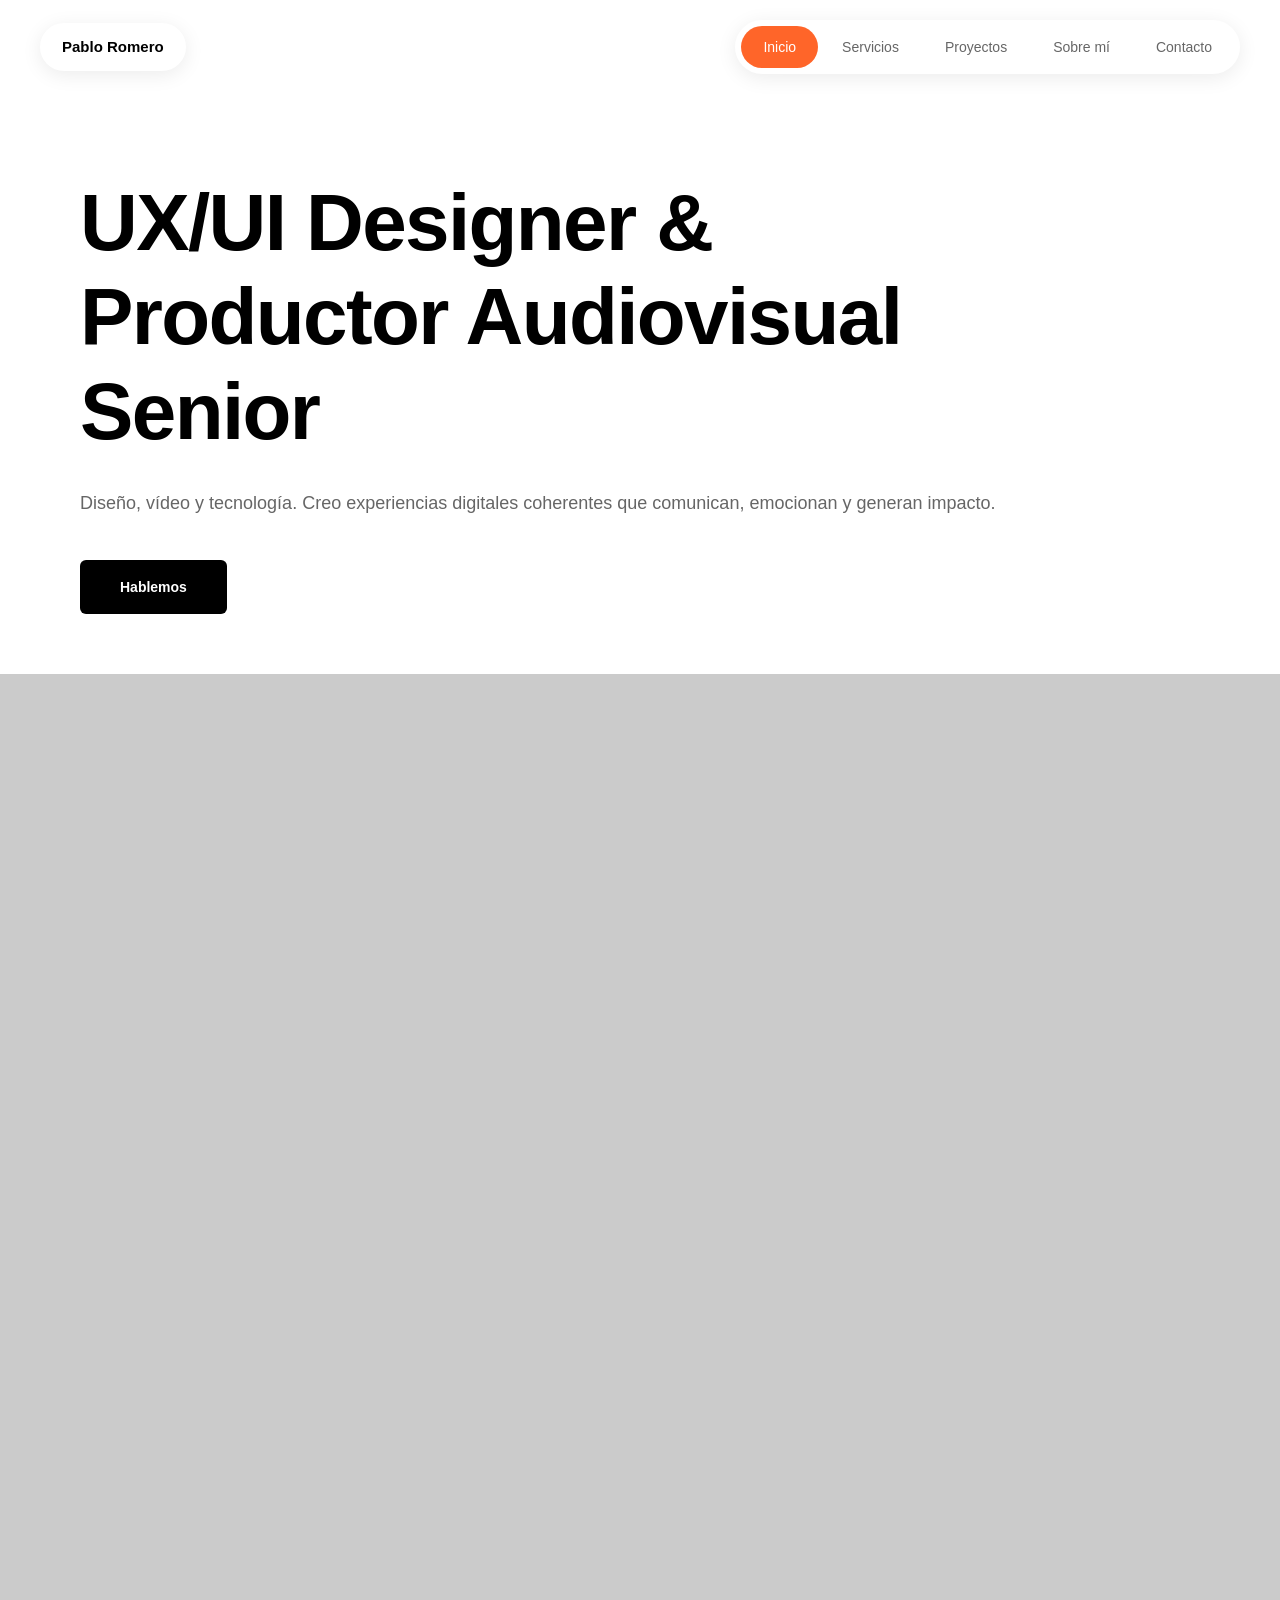
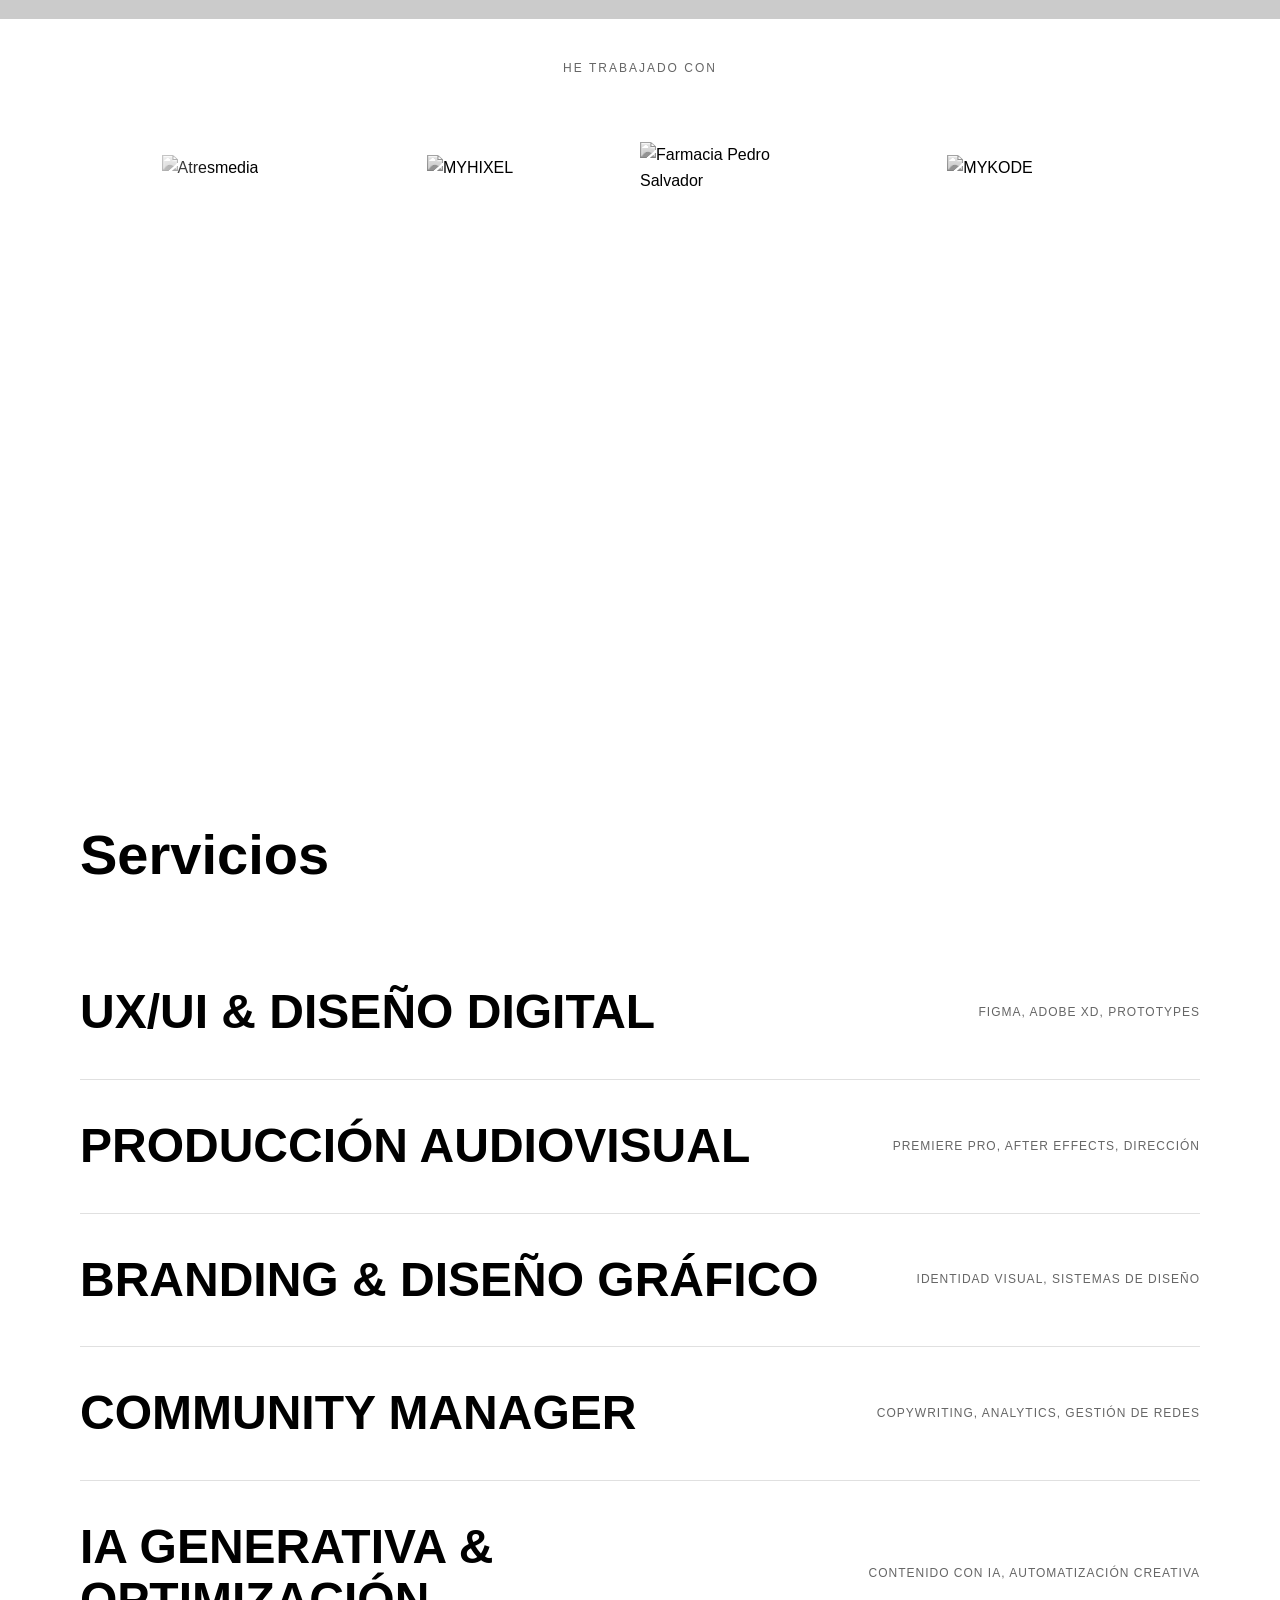
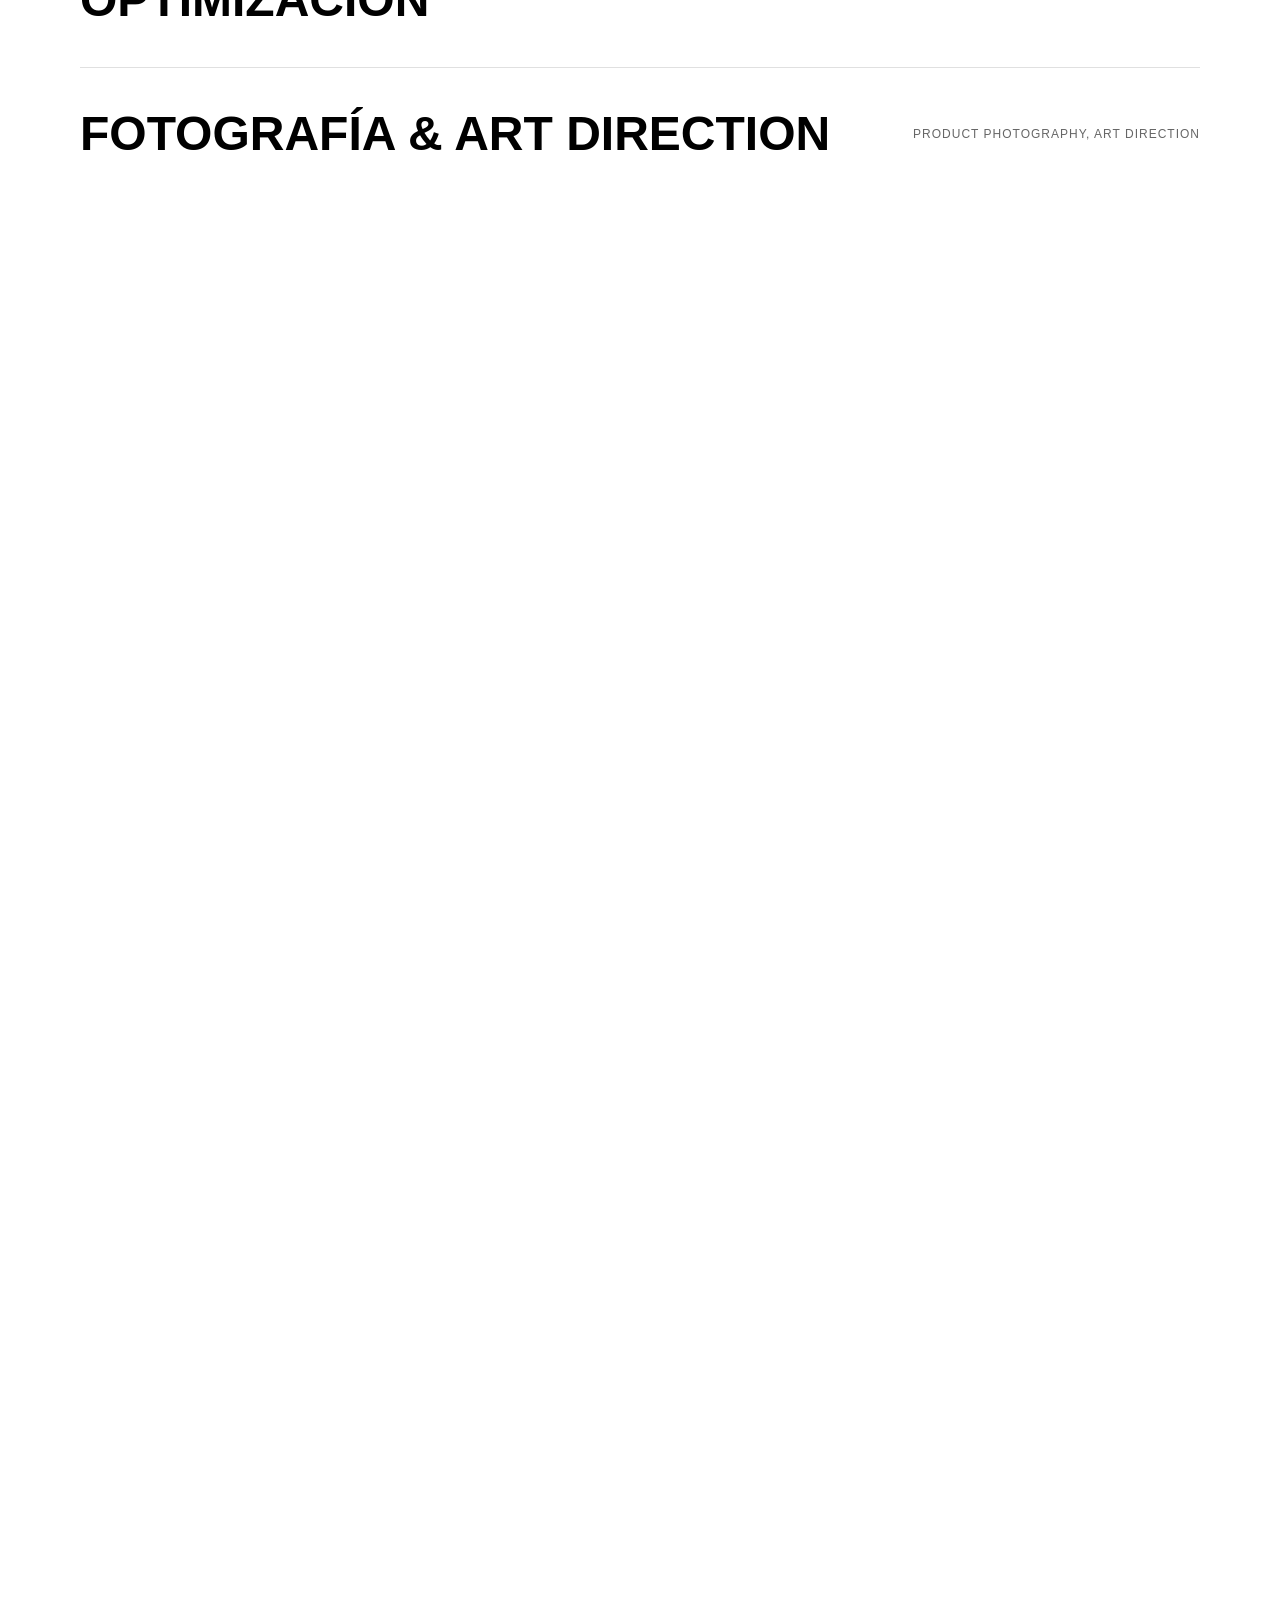
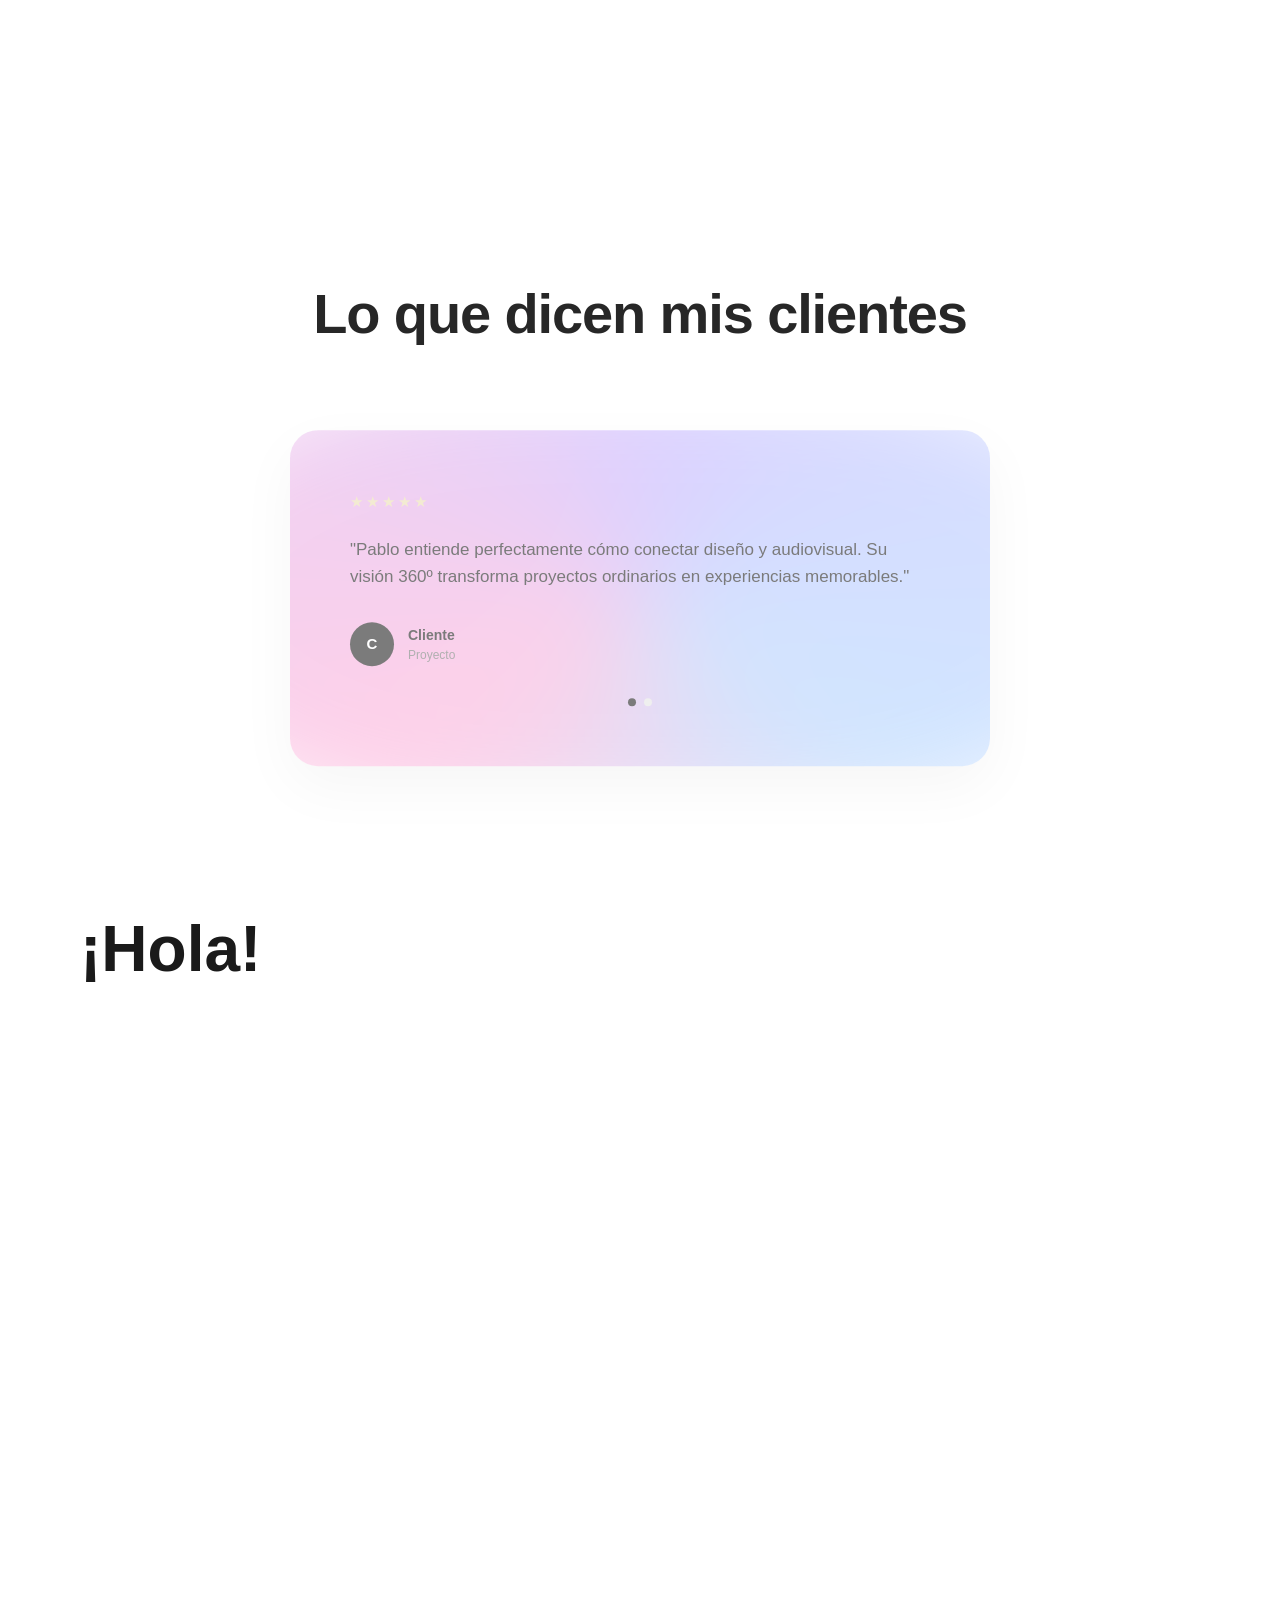
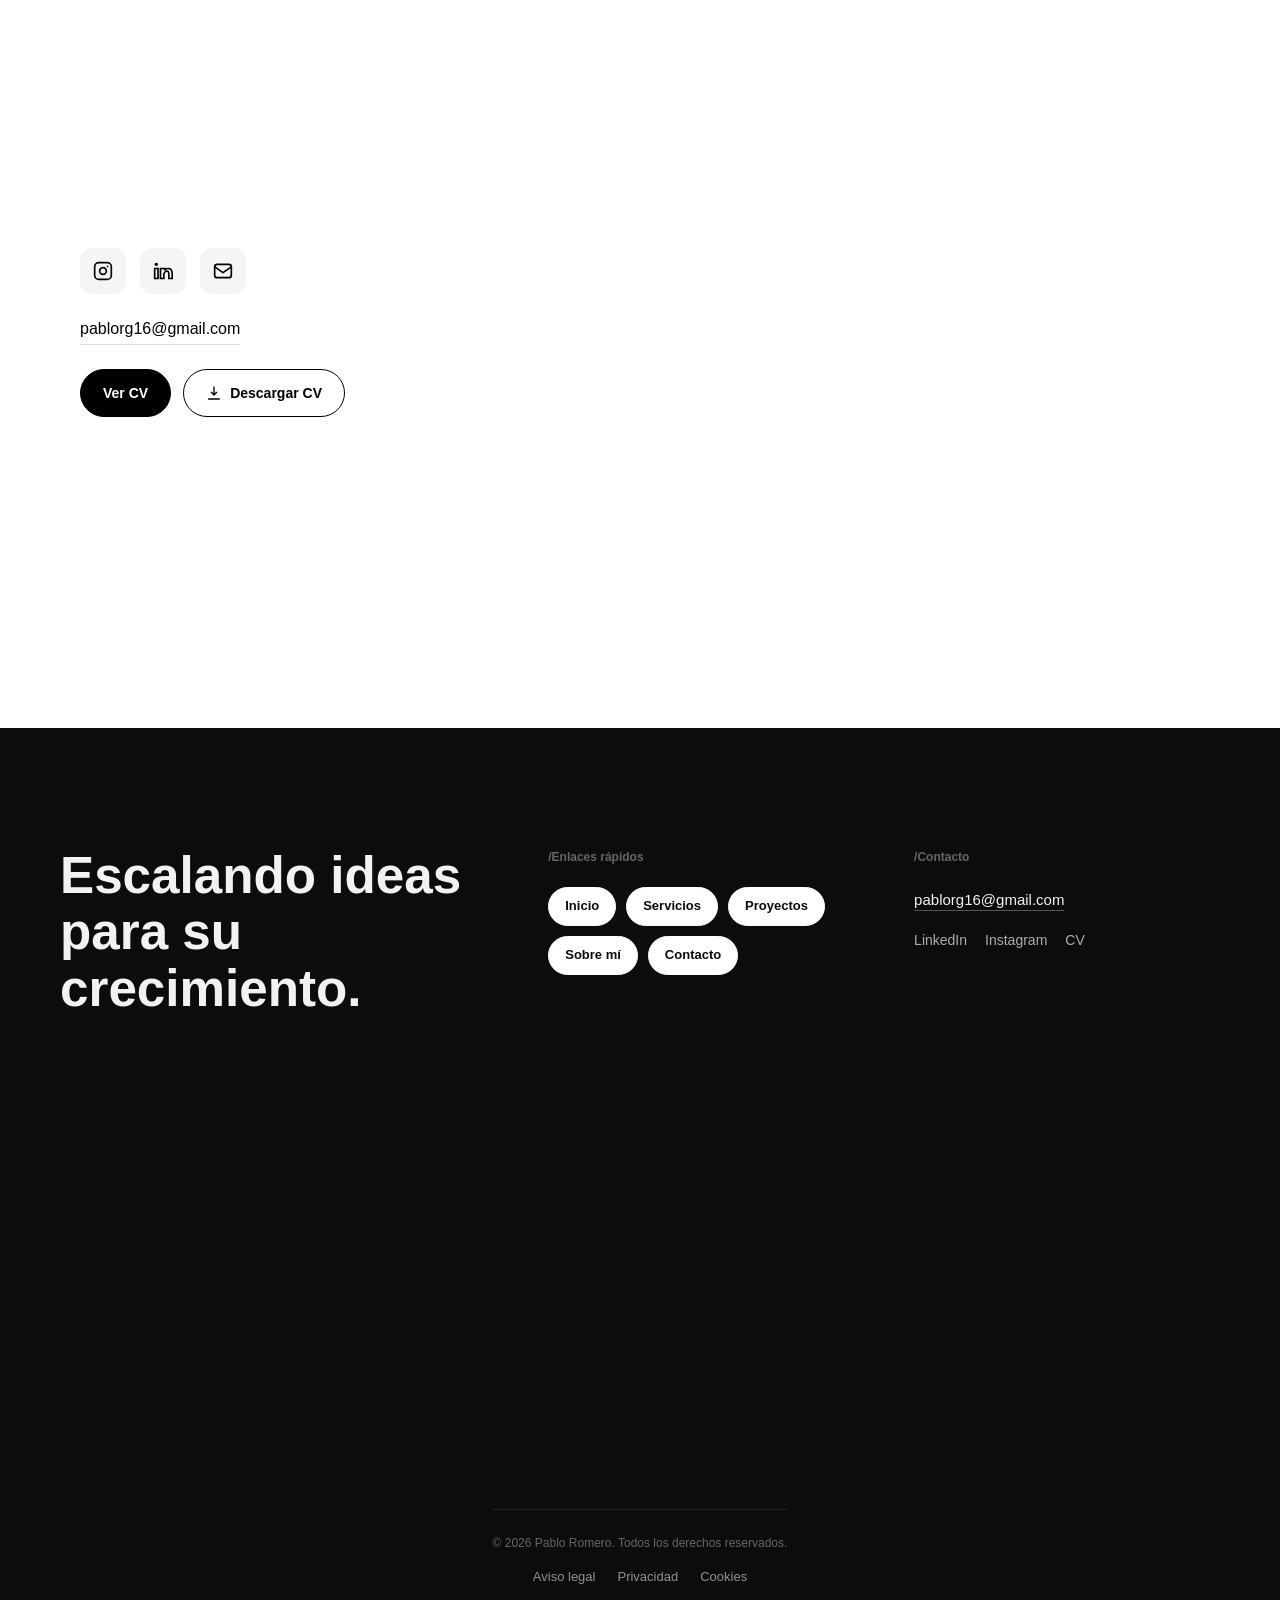
==== commit 55fa7718: "Página de agradecimiento propia tras enviar el formulario Co-Authored-By: Claude Sonnet 5.5 <noreply" ====
--- a/index.html
+++ b/index.html
@@ -427,6 +427,7 @@
                 <input type="hidden" name="_subject" value="Nuevo mensaje desde el portafolio">
                 <input type="hidden" name="_template" value="table">
                 <input type="hidden" name="_captcha" value="false">
+                <input type="hidden" name="_next" value="https://pablorg96.github.io/mi-portafolio/gracias.html">
                 <input type="text" name="_honey" style="display:none">
 
                 <label for="contactoNombre">Nombre</label>
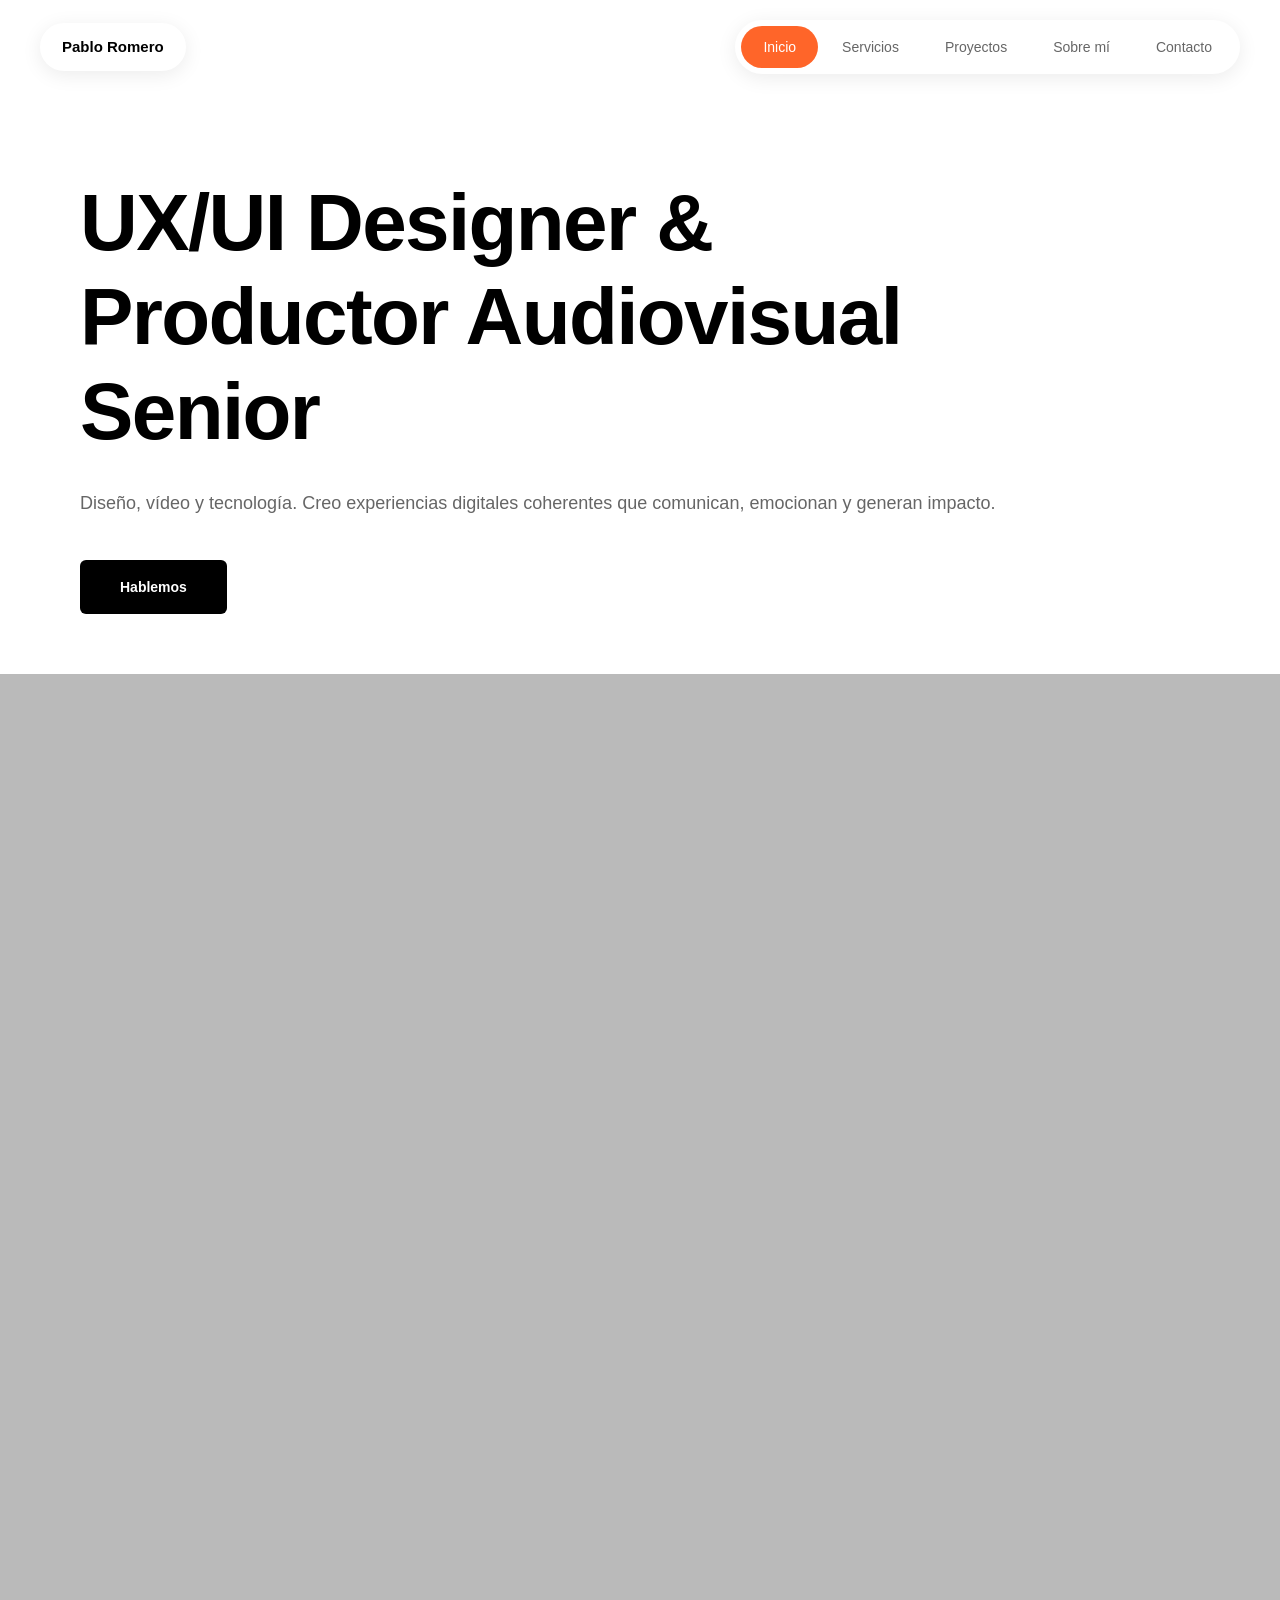
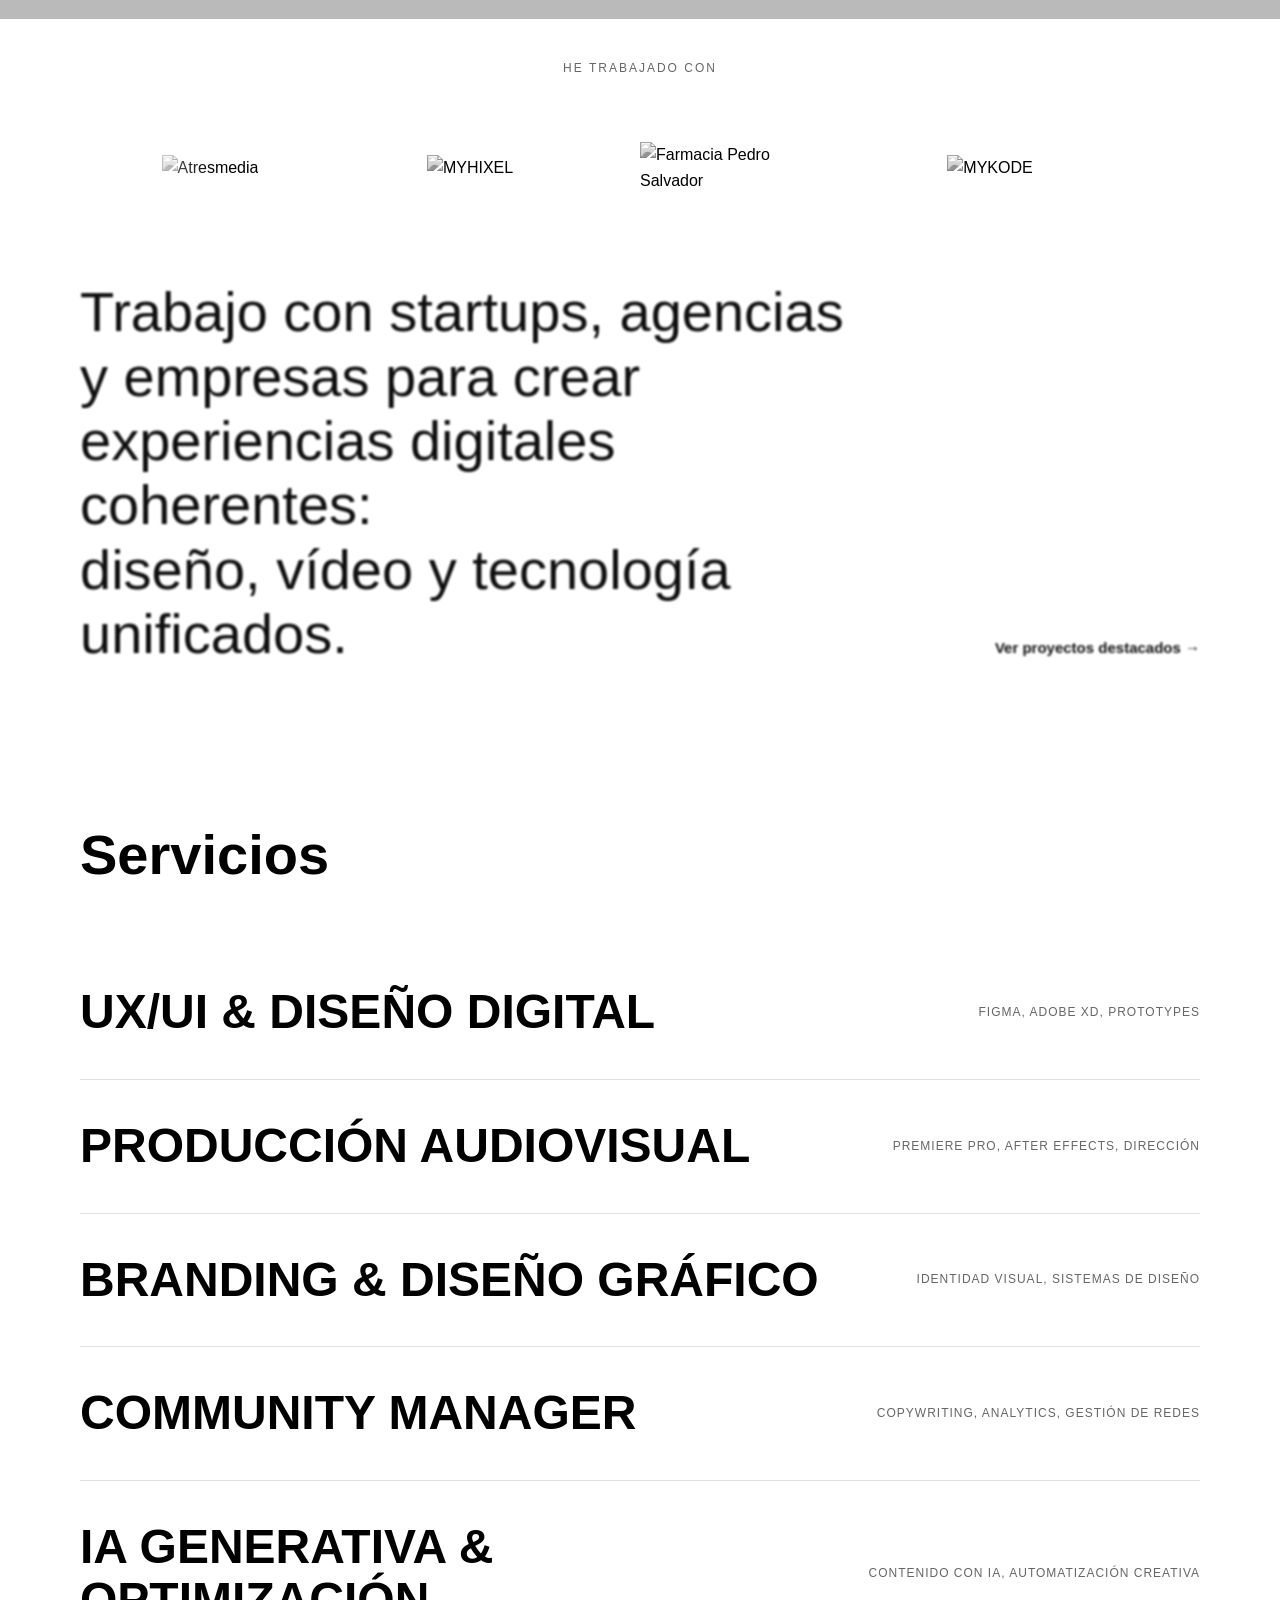
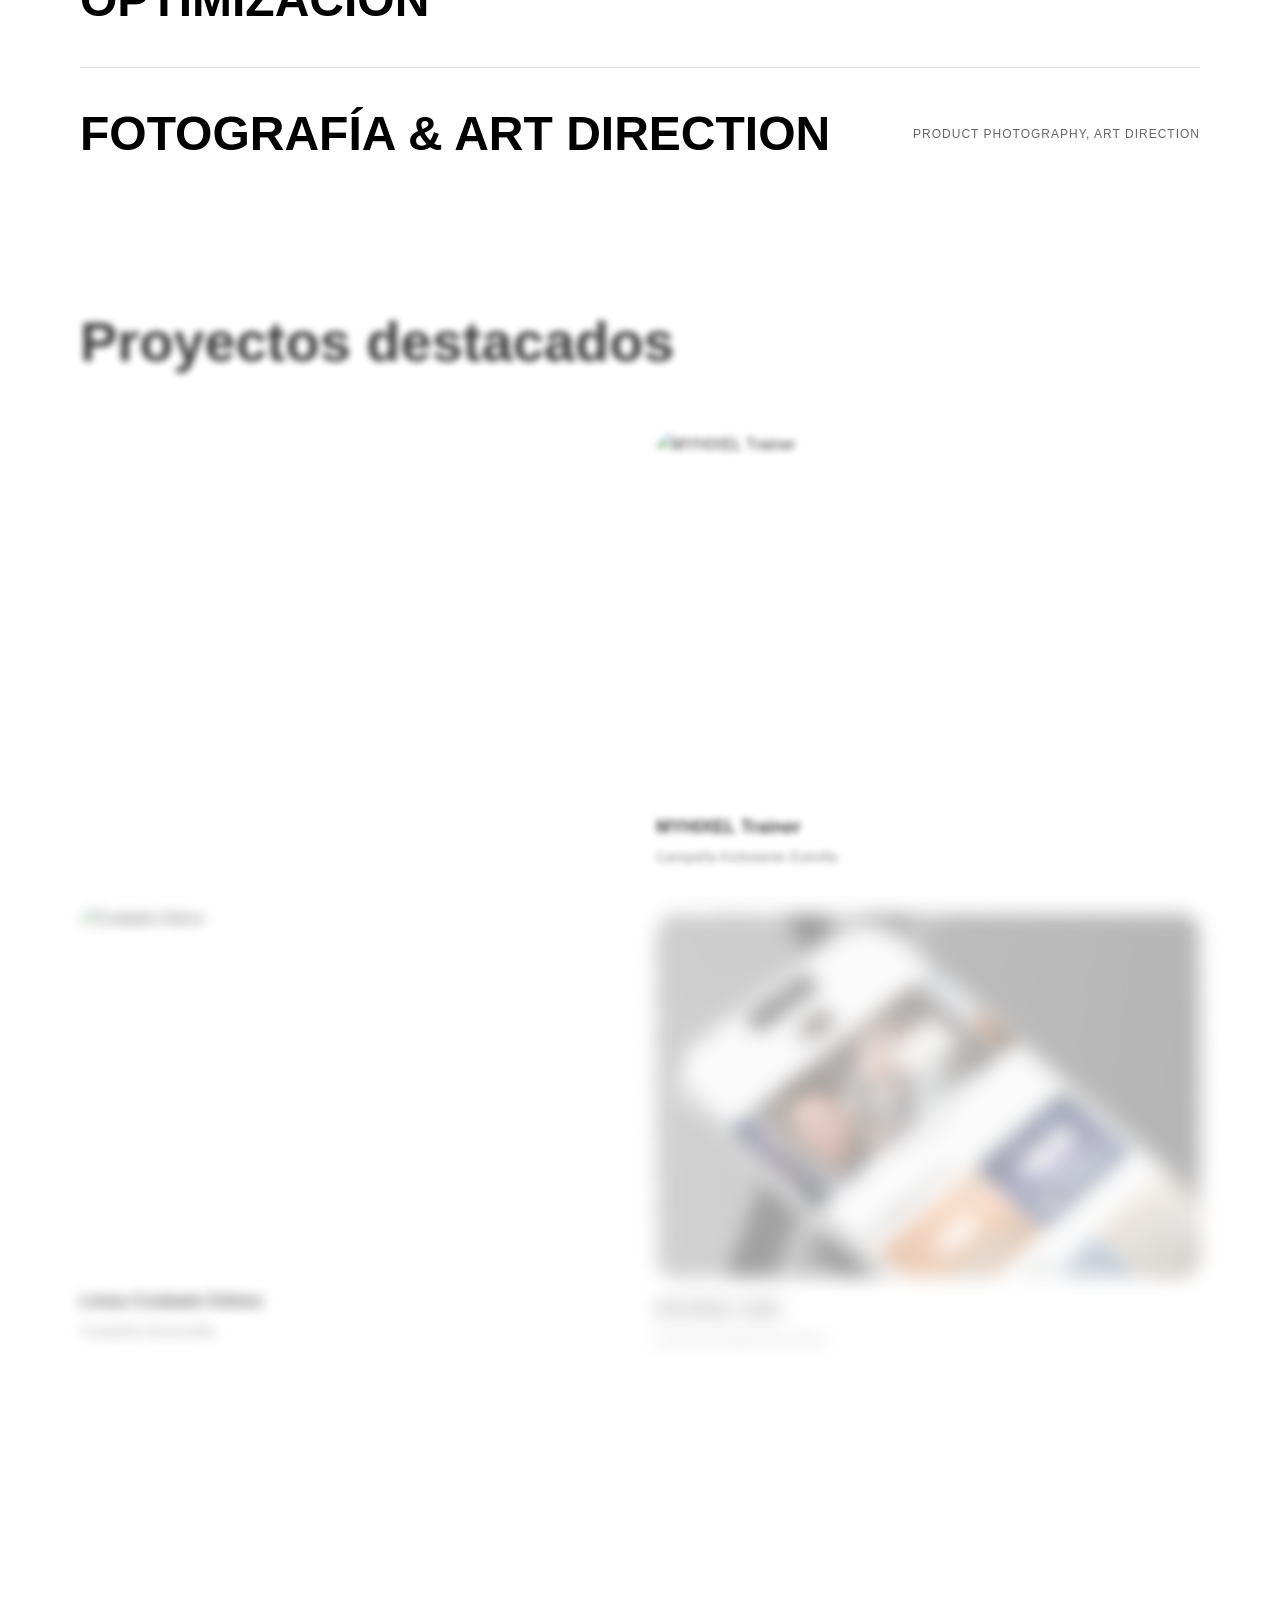
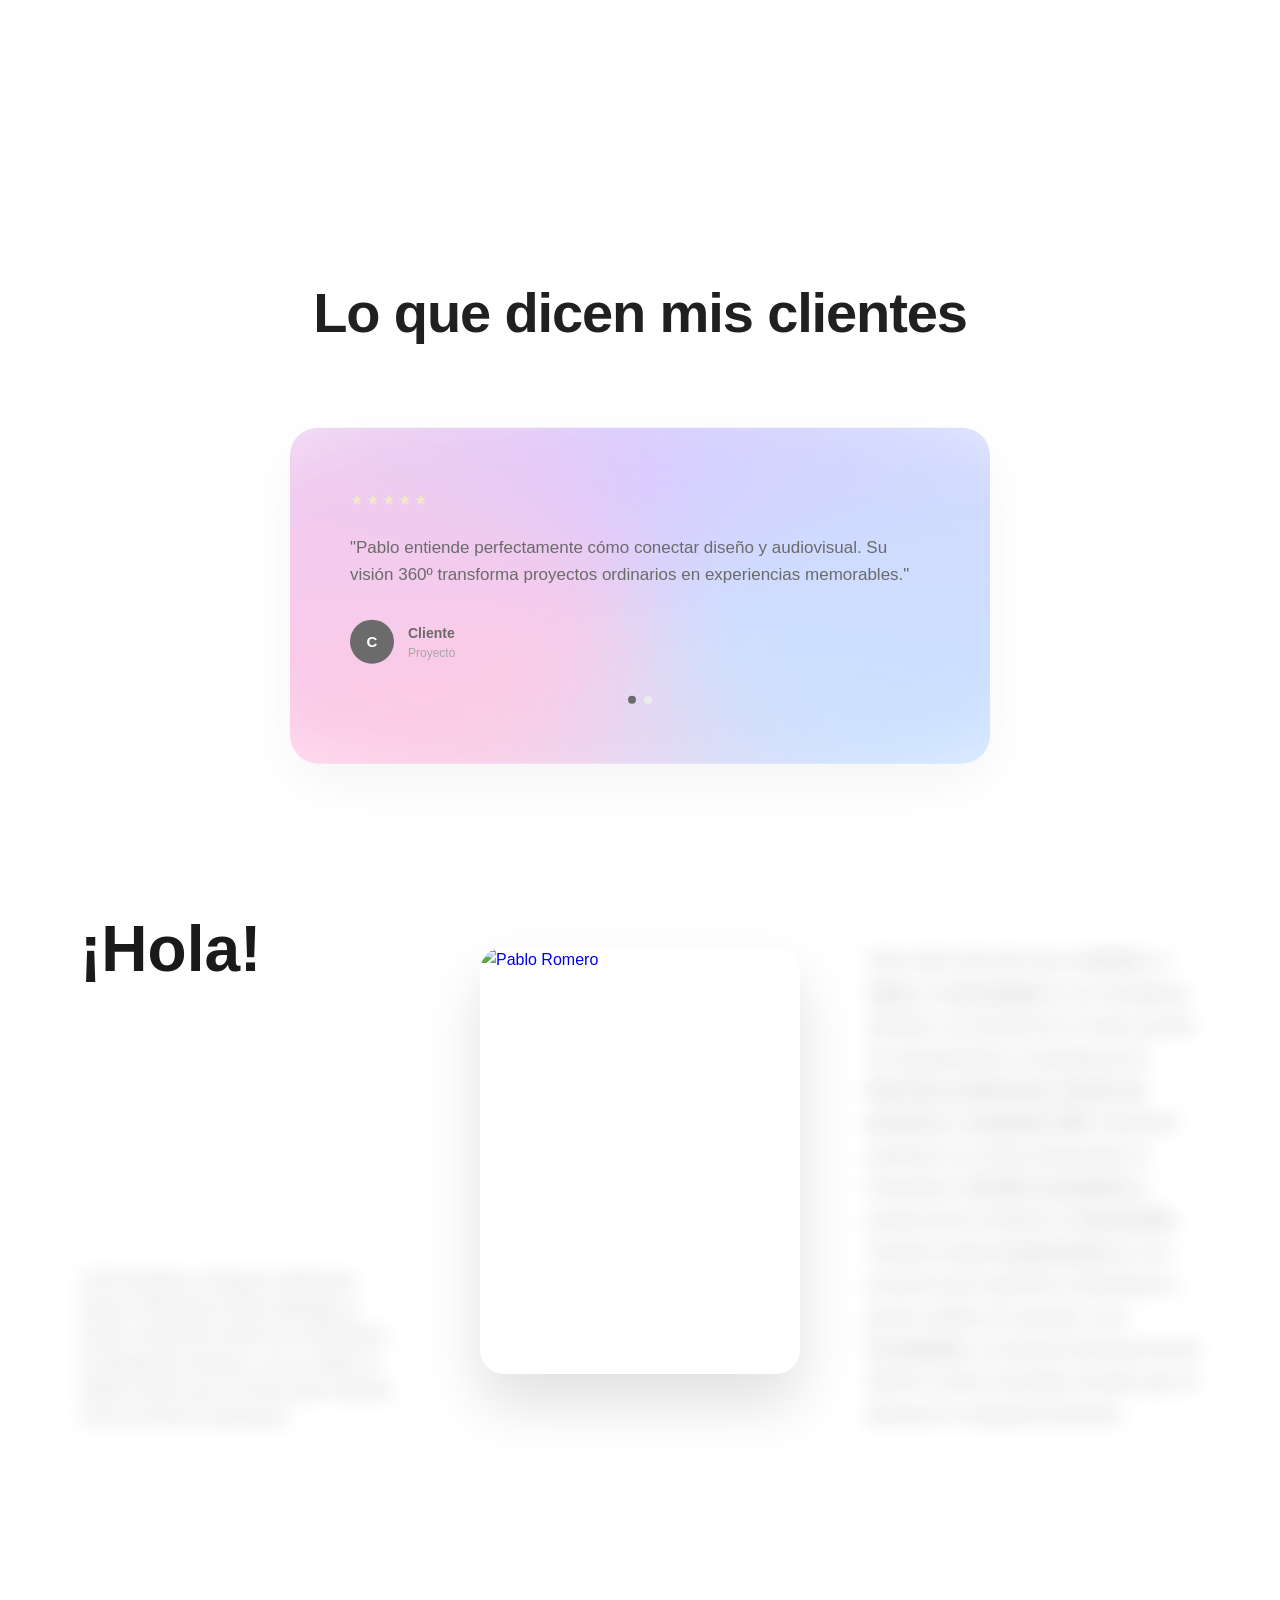
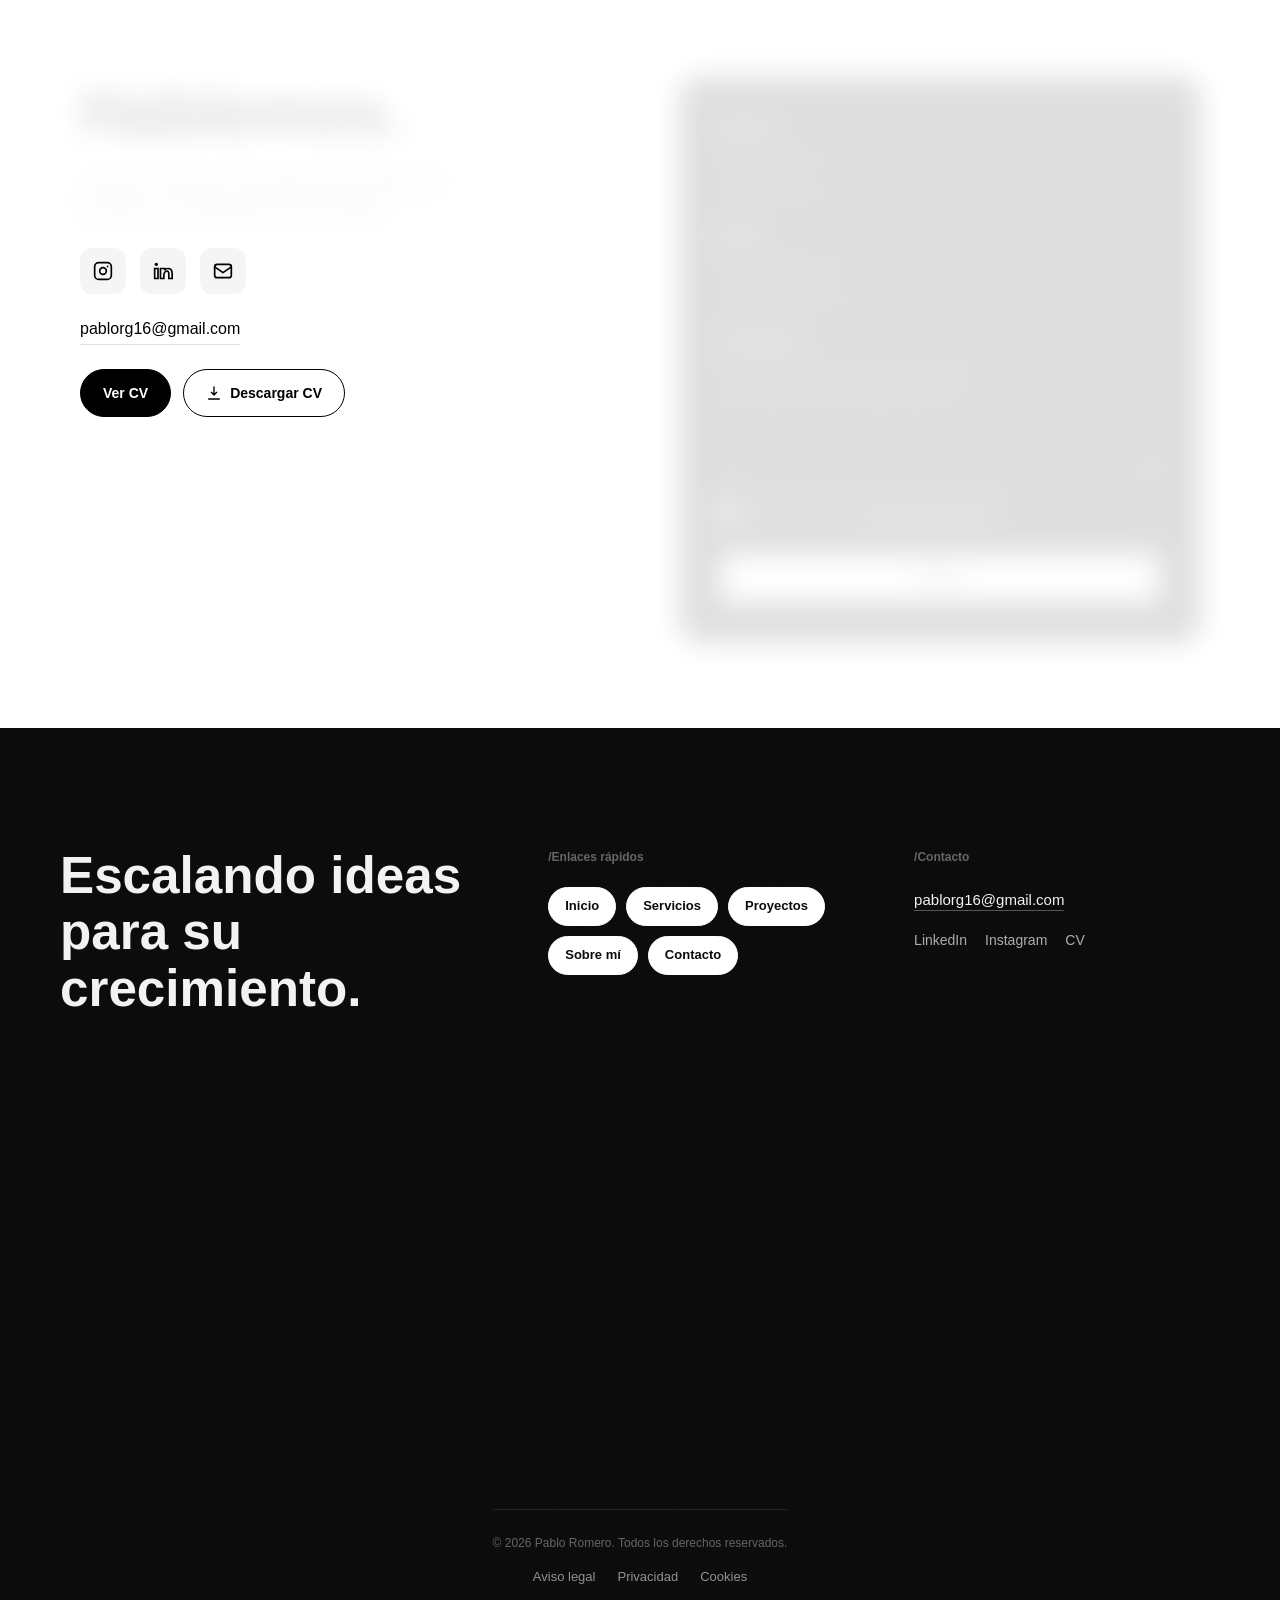
==== commit 9ea9ab35: "Formulario con alias de FormSubmit, sitemap/robots, página 404 y accesibilidad (movimiento reducido," ====
--- a/index.html
+++ b/index.html
@@ -25,7 +25,7 @@
     <!-- Favicon -->
     <link rel="icon" type="image/png" sizes="32x32" href="favicon-32.png">
     <link rel="apple-touch-icon" href="apple-touch-icon.png">
-    <link rel="stylesheet" href="style.css?v=4">
+    <link rel="stylesheet" href="style.css?v=5">
 </head>
 <body>
     <!-- Navbar (Pill Navigation) -->
@@ -423,7 +423,7 @@
                 </div>
             </div>
 
-            <form class="contacto-form reveal-blur" action="https://formsubmit.co/pablorg16@gmail.com" method="POST">
+            <form class="contacto-form reveal-blur" action="https://formsubmit.co/c84609ba2270dfaafe5f03306b13b613" method="POST">
                 <input type="hidden" name="_subject" value="Nuevo mensaje desde el portafolio">
                 <input type="hidden" name="_template" value="table">
                 <input type="hidden" name="_captcha" value="false">
@@ -492,6 +492,6 @@
 
     <script src="vendor/gsap.min.js"></script>
     <script src="vendor/ScrollTrigger.min.js"></script>
-    <script src="script.js?v=4"></script>
+    <script src="script.js?v=5"></script>
 </body>
 </html>
--- a/style.css
+++ b/style.css
@@ -2192,3 +2192,43 @@
 .footer-legal a:hover {
     color: var(--white);
 }
+
+
+/* Accesibilidad: foco visible con teclado */
+a:focus-visible,
+button:focus-visible,
+summary:focus-visible,
+.servicio-row:focus-visible {
+    outline: 2px solid #FF6529;
+    outline-offset: 3px;
+}
+
+/* Accesibilidad: quien tiene activado "reducir movimiento" ve todo sin animaciones */
+@media (prefers-reduced-motion: reduce) {
+    html { scroll-behavior: auto; }
+
+    .reveal-blur,
+    .reveal-up {
+        opacity: 1 !important;
+        filter: none !important;
+        transform: none !important;
+    }
+
+    .hero-title .words {
+        animation: none !important;
+        opacity: 1 !important;
+        filter: none !important;
+        transform: none !important;
+    }
+
+    .logos-track {
+        animation: none !important;
+    }
+
+    .servicio-image,
+    .servicio-row,
+    .cv-btn,
+    .social-icon {
+        transition: none !important;
+    }
+}
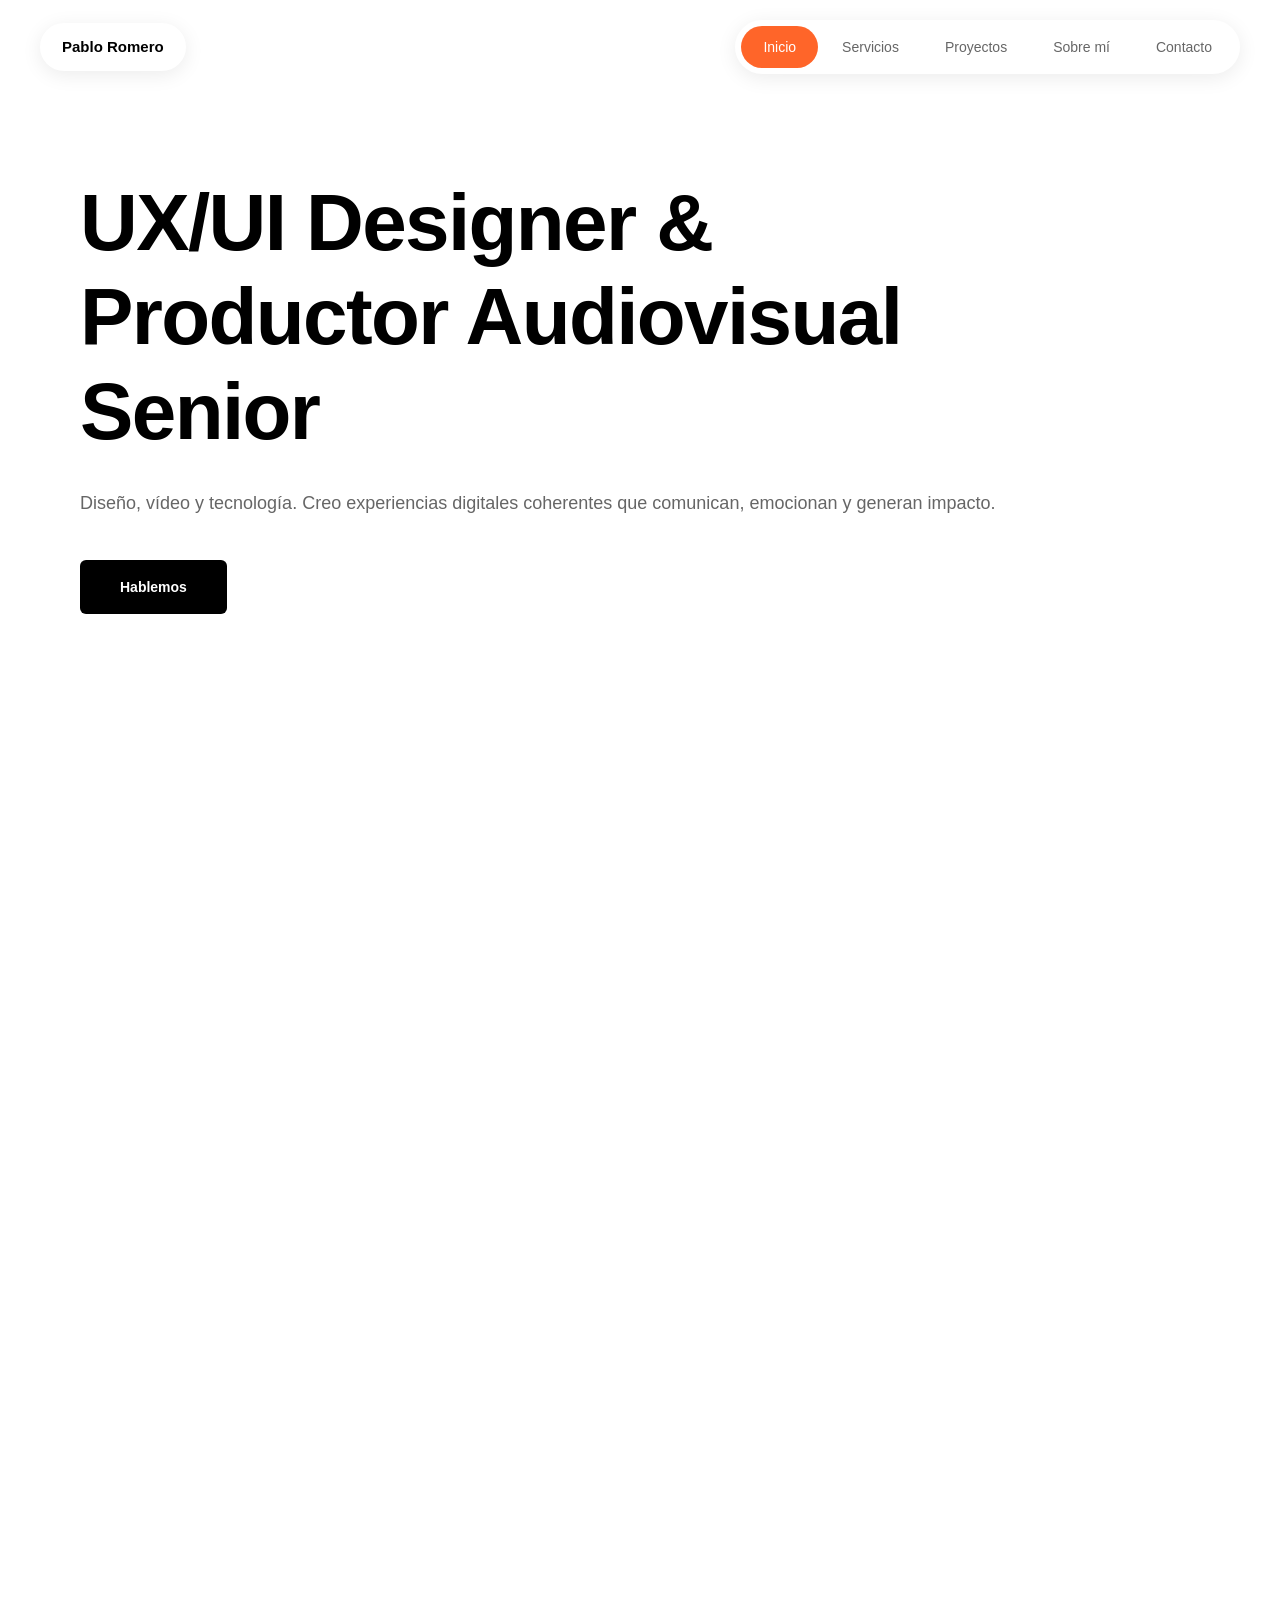
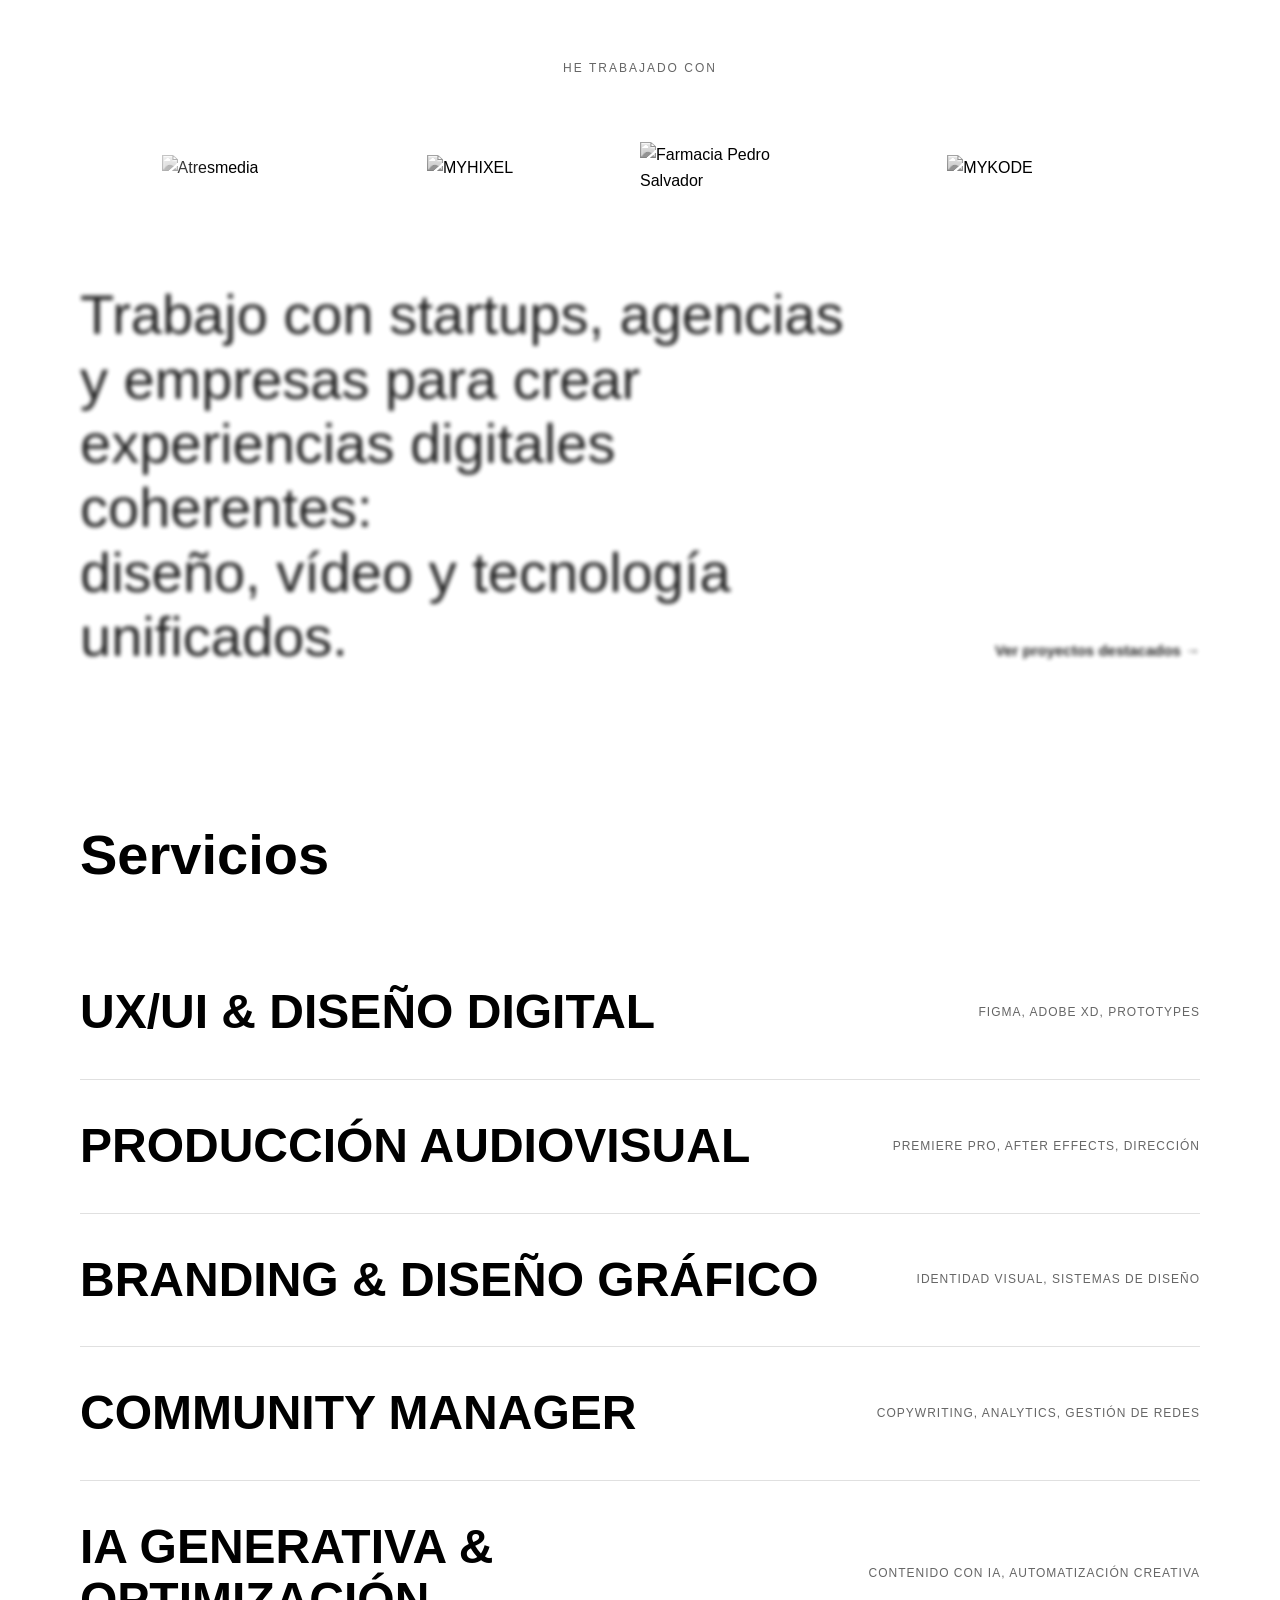
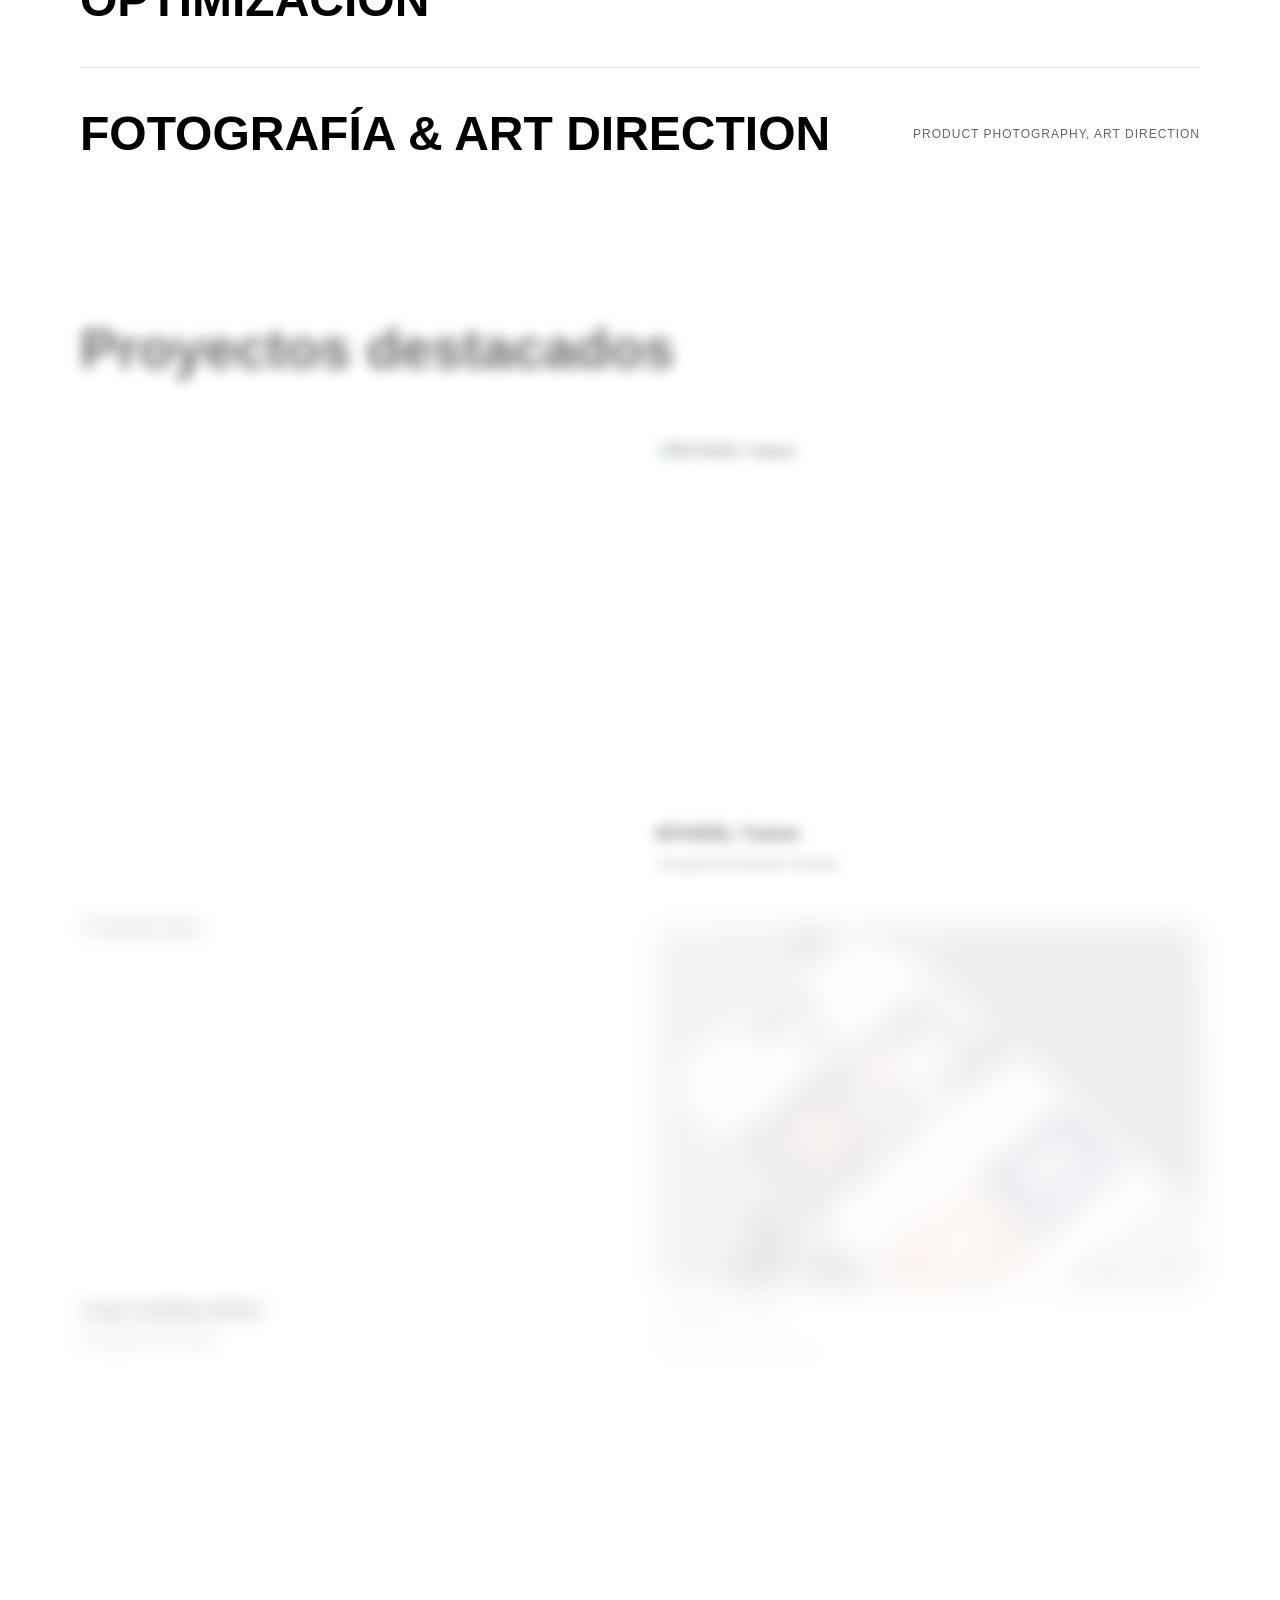
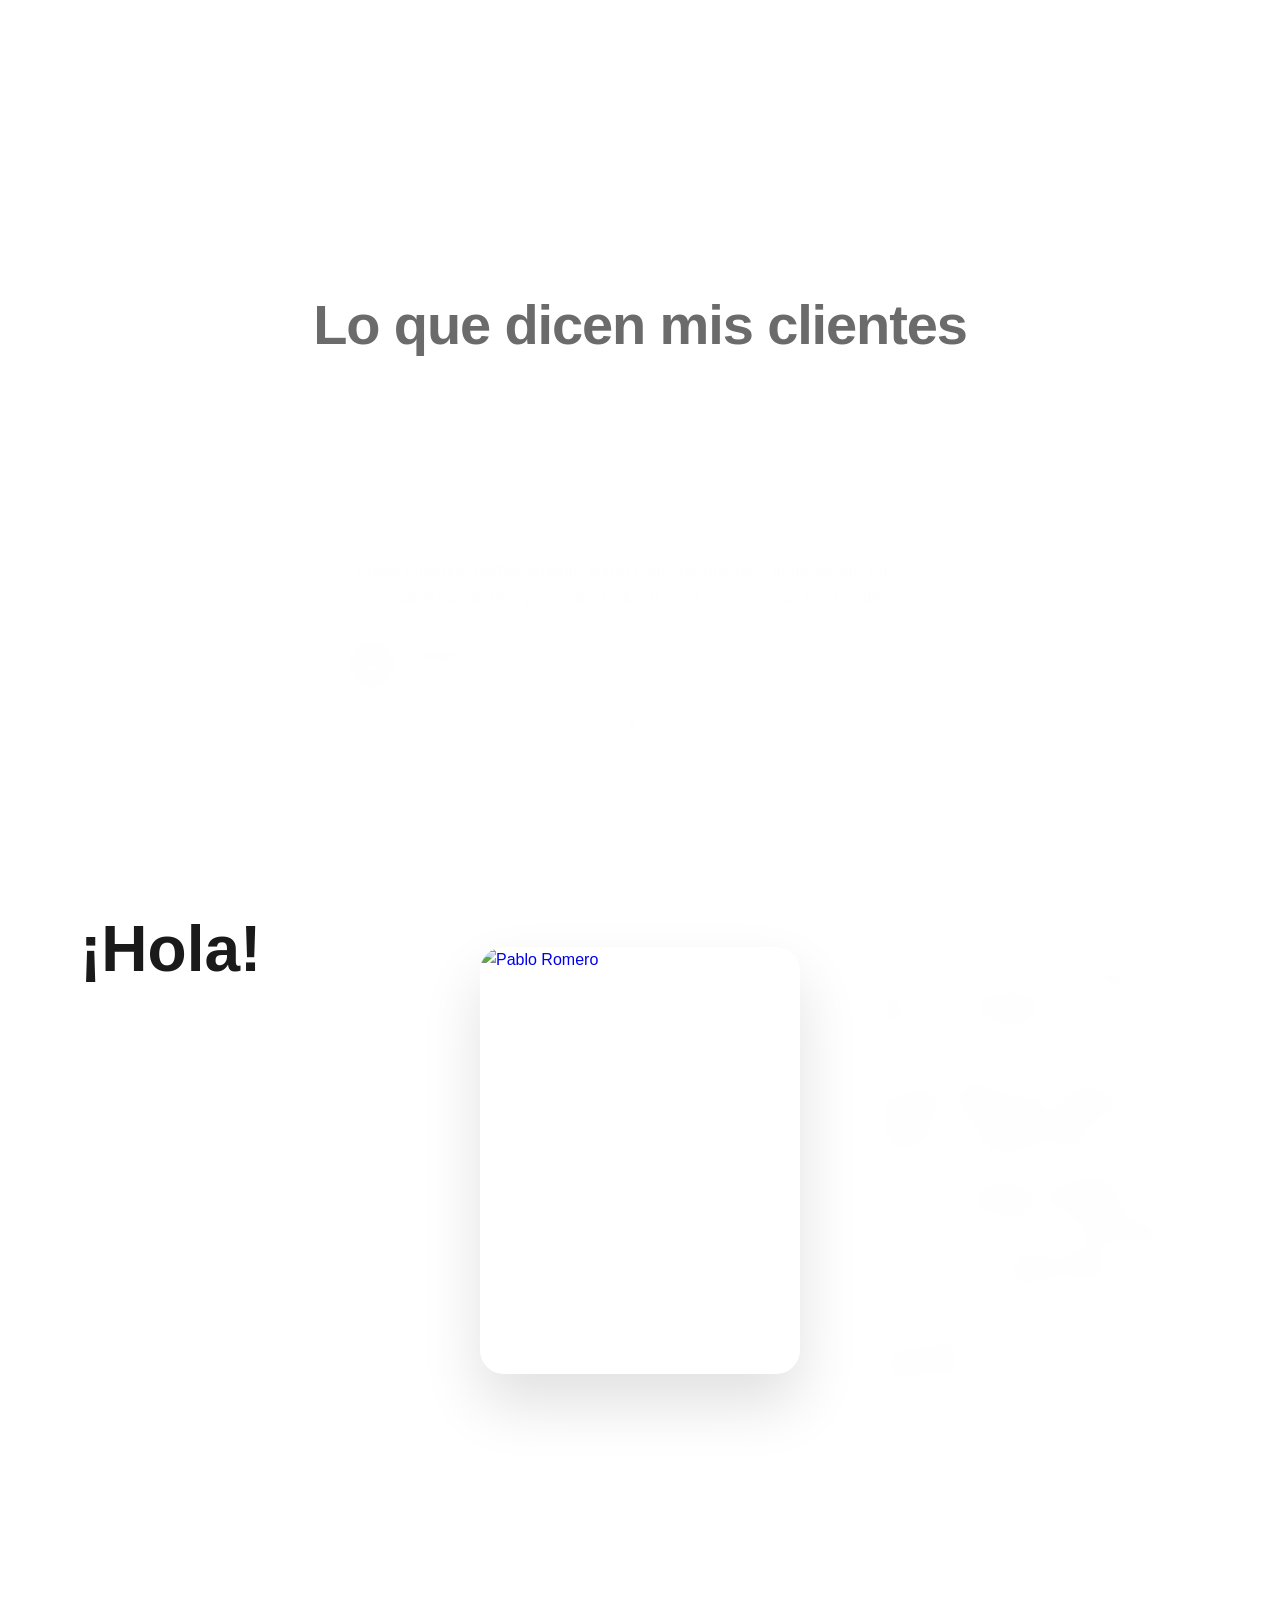
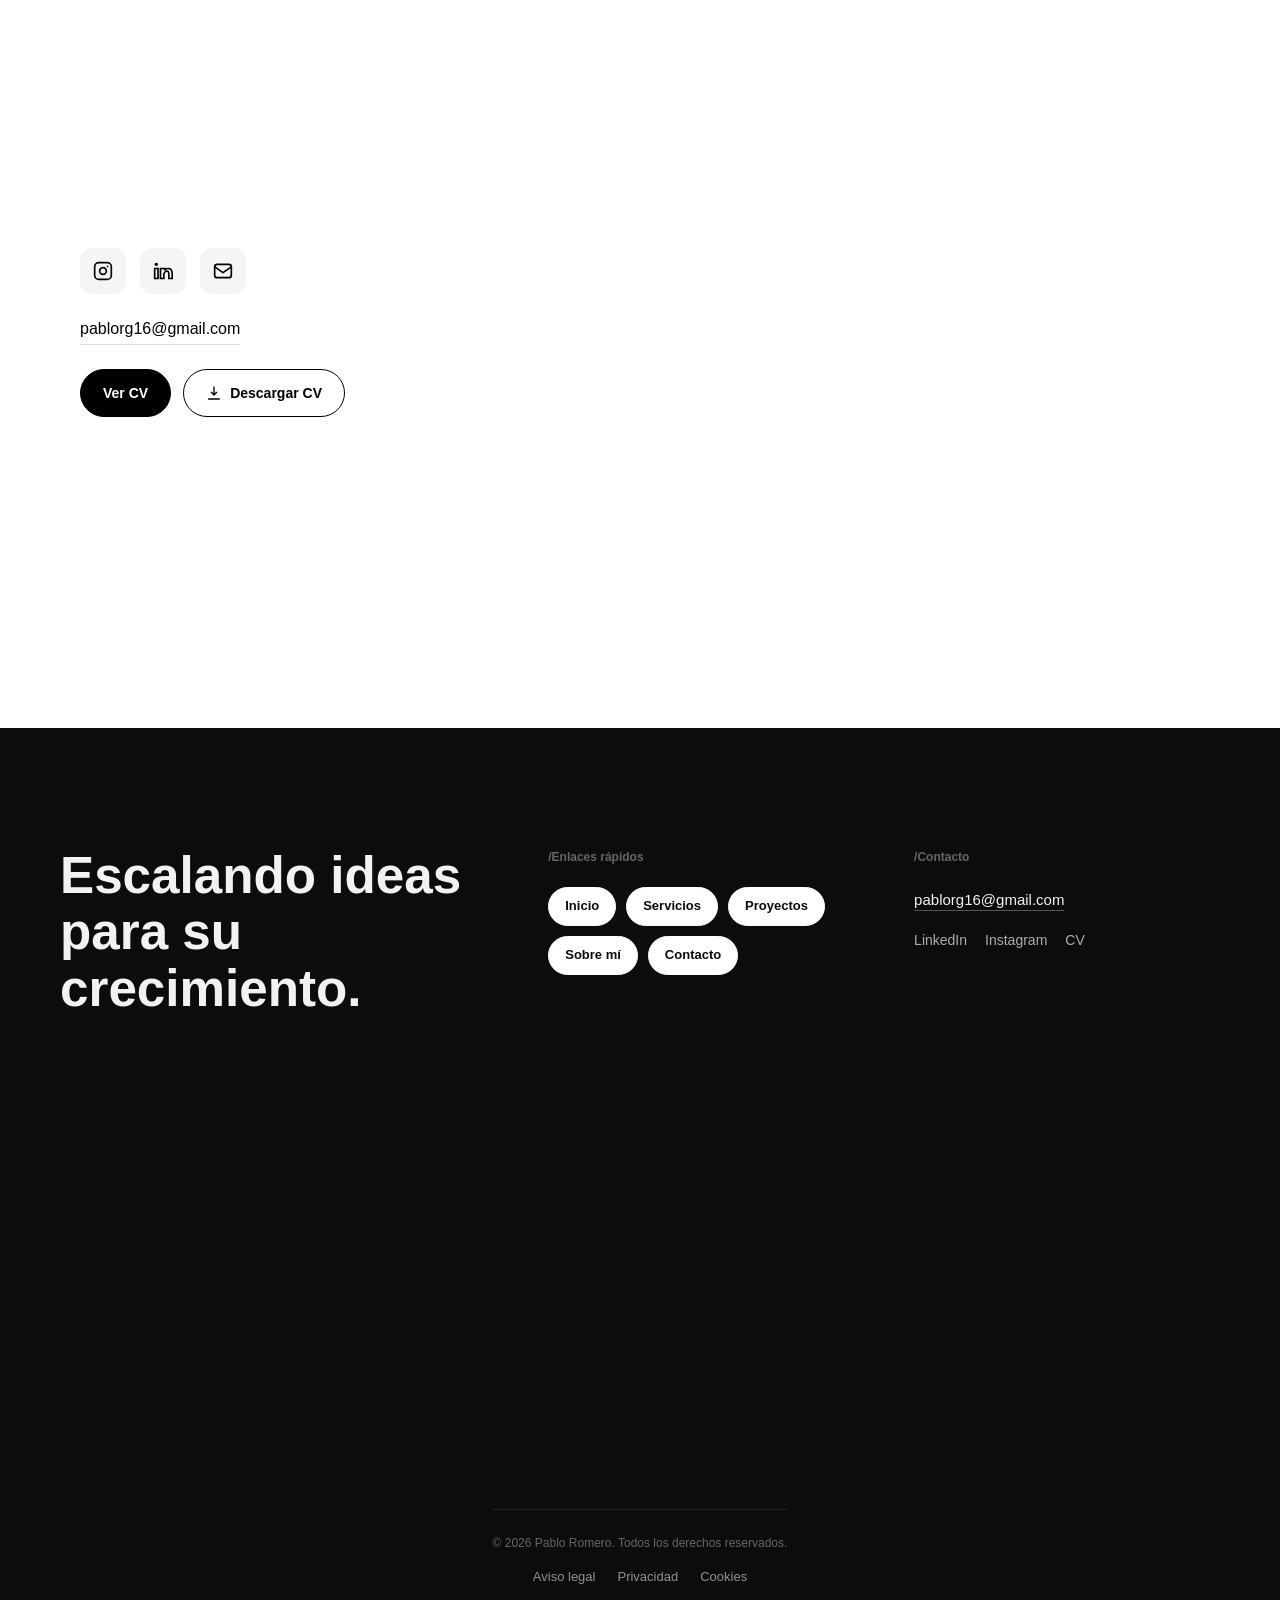
==== commit 094fbee2: "Footer móvil: GRACIAS vuelve a aparecer (observador sobre la franja inferior) y se ajusta al ancho C" ====
--- a/index.html
+++ b/index.html
@@ -25,7 +25,7 @@
     <!-- Favicon -->
     <link rel="icon" type="image/png" sizes="32x32" href="favicon-32.png">
     <link rel="apple-touch-icon" href="apple-touch-icon.png">
-    <link rel="stylesheet" href="style.css?v=5">
+    <link rel="stylesheet" href="style.css?v=7">
 </head>
 <body>
     <!-- Navbar (Pill Navigation) -->
@@ -492,6 +492,6 @@
 
     <script src="vendor/gsap.min.js"></script>
     <script src="vendor/ScrollTrigger.min.js"></script>
-    <script src="script.js?v=5"></script>
+    <script src="script.js?v=6"></script>
 </body>
 </html>
--- a/style.css
+++ b/style.css
@@ -2232,3 +2232,22 @@
         transition: none !important;
     }
 }
+
+
+/* Footer móvil: la marca de agua "GRACIAS" cabe en pantalla, queda bajo los enlaces legales
+   (sin taparlos) y se ve un poco más que en escritorio porque la pantalla es pequeña */
+@media (max-width: 900px) {
+    .footer {
+        padding-bottom: calc(18.5vw + 36px);
+    }
+
+    .footer-watermark {
+        font-size: 18.5vw;
+        letter-spacing: 2px;
+        bottom: 14px;
+    }
+
+    .footer-watermark.visible {
+        opacity: 0.1;
+    }
+}
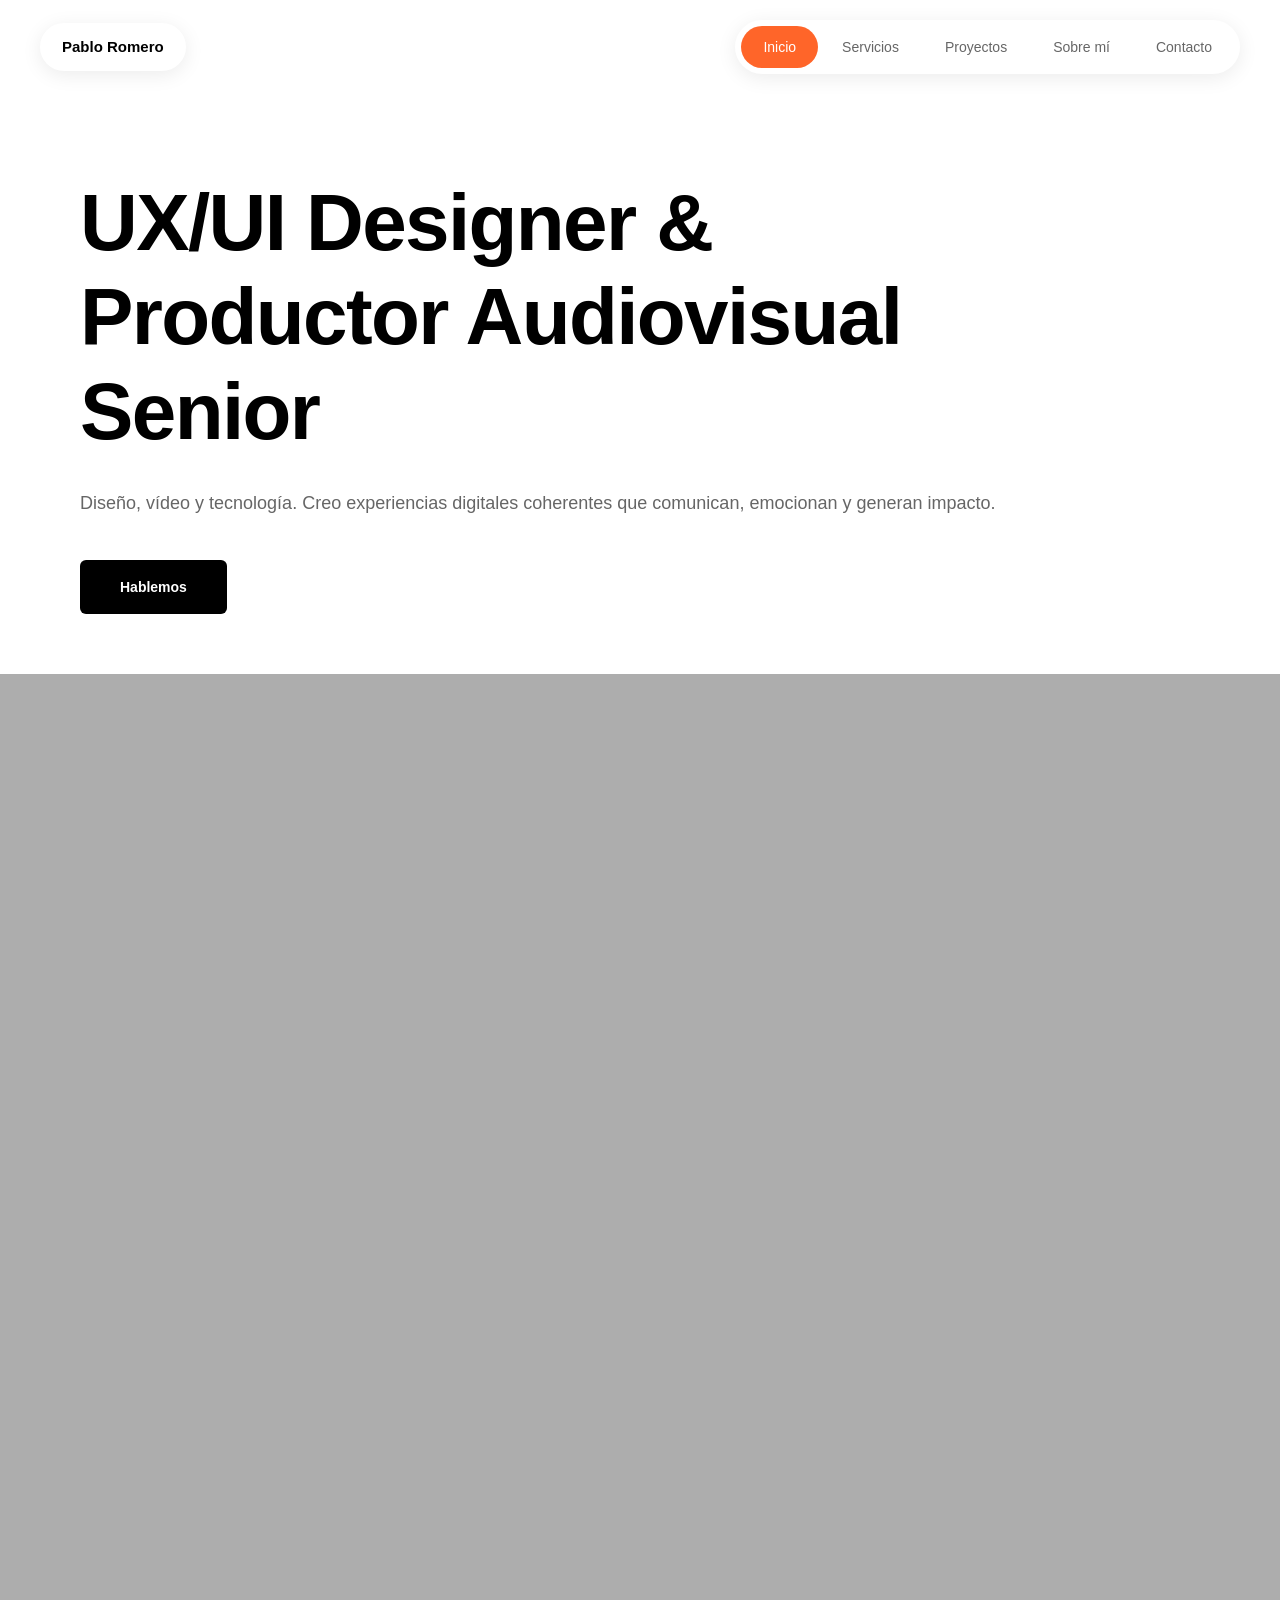
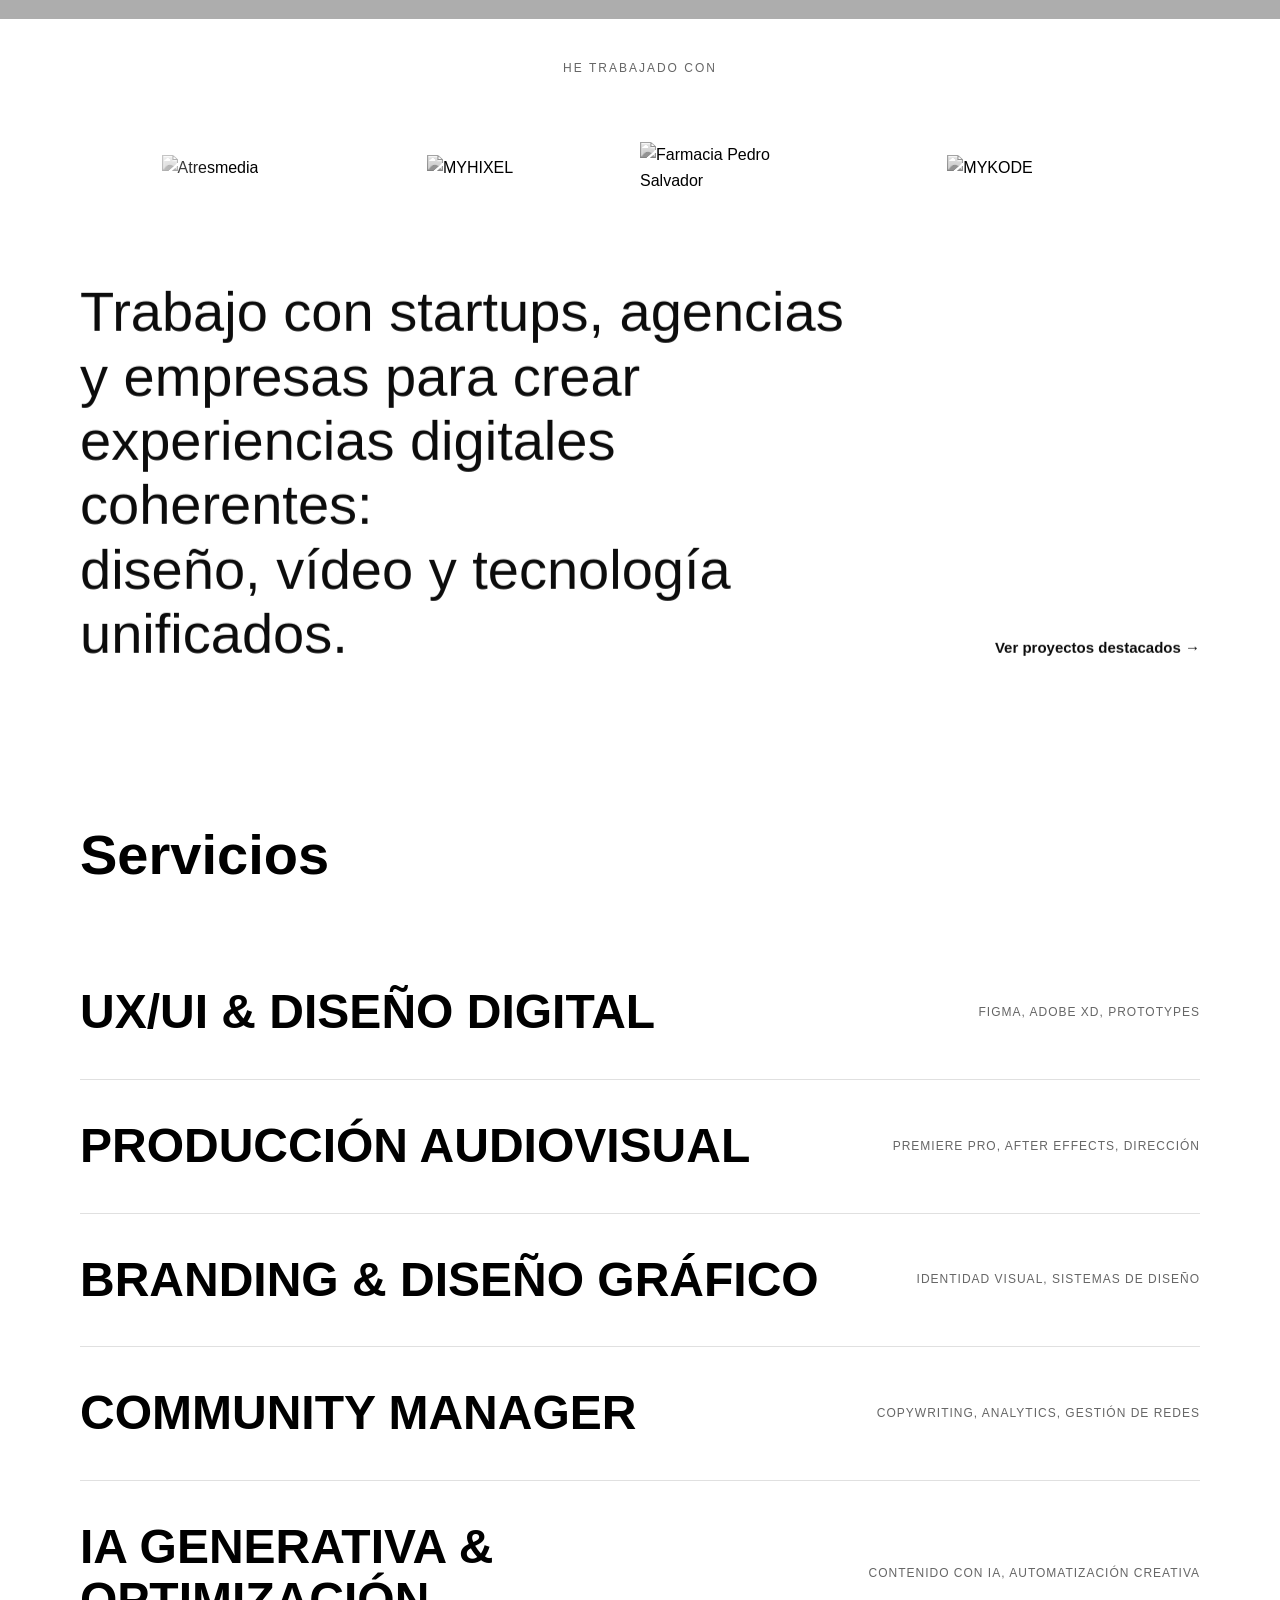
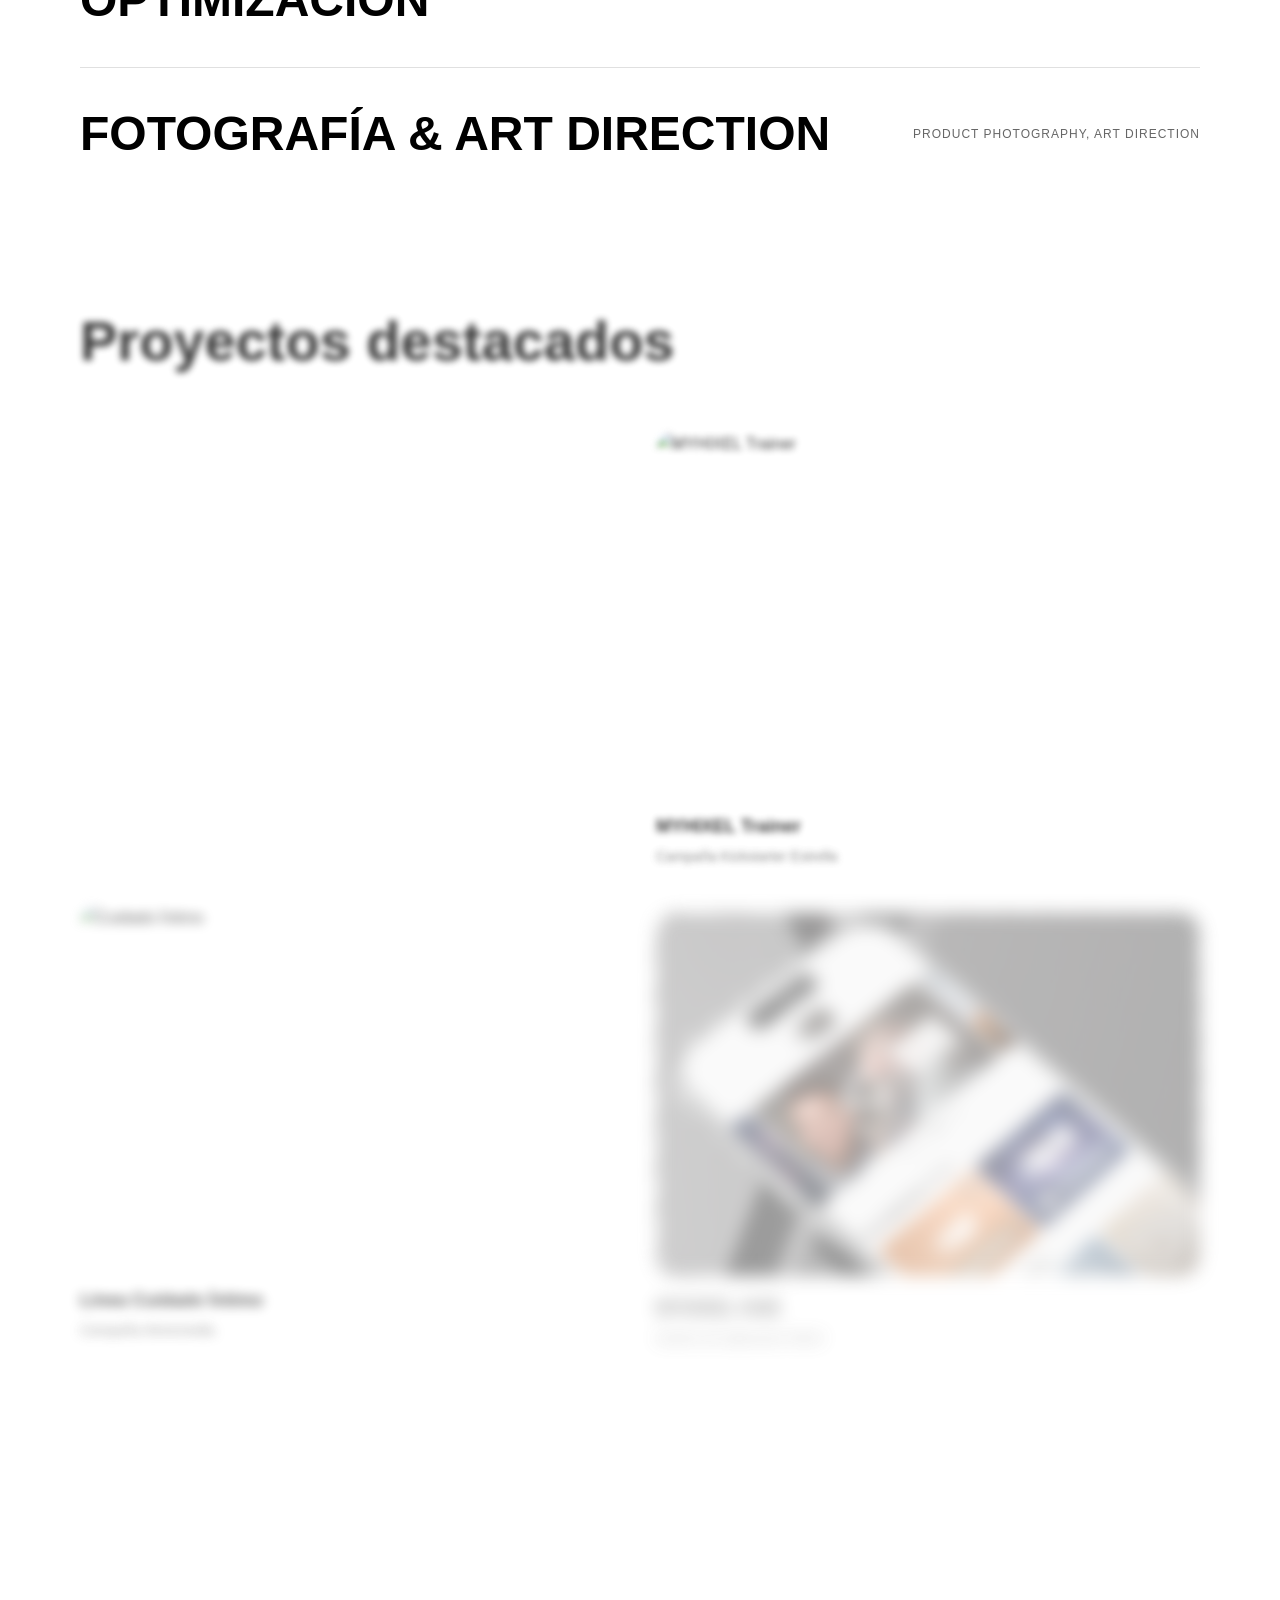
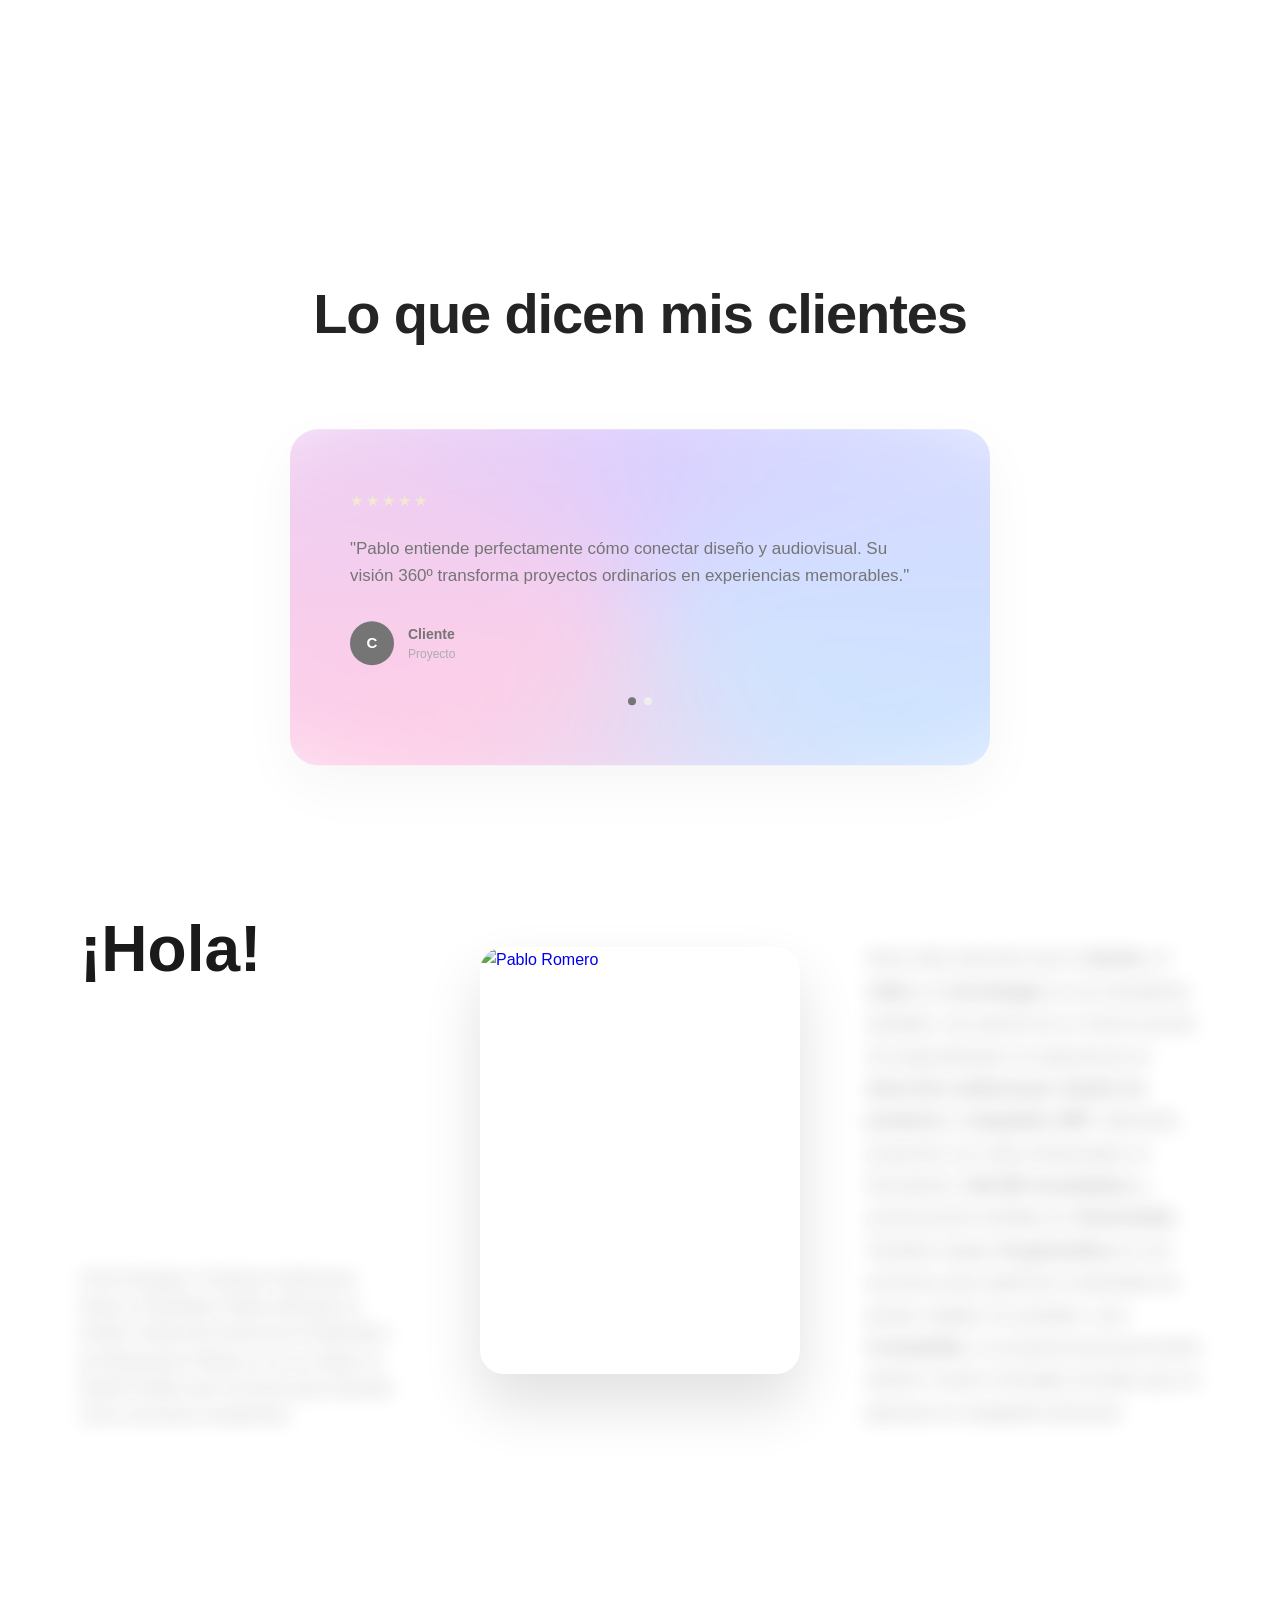
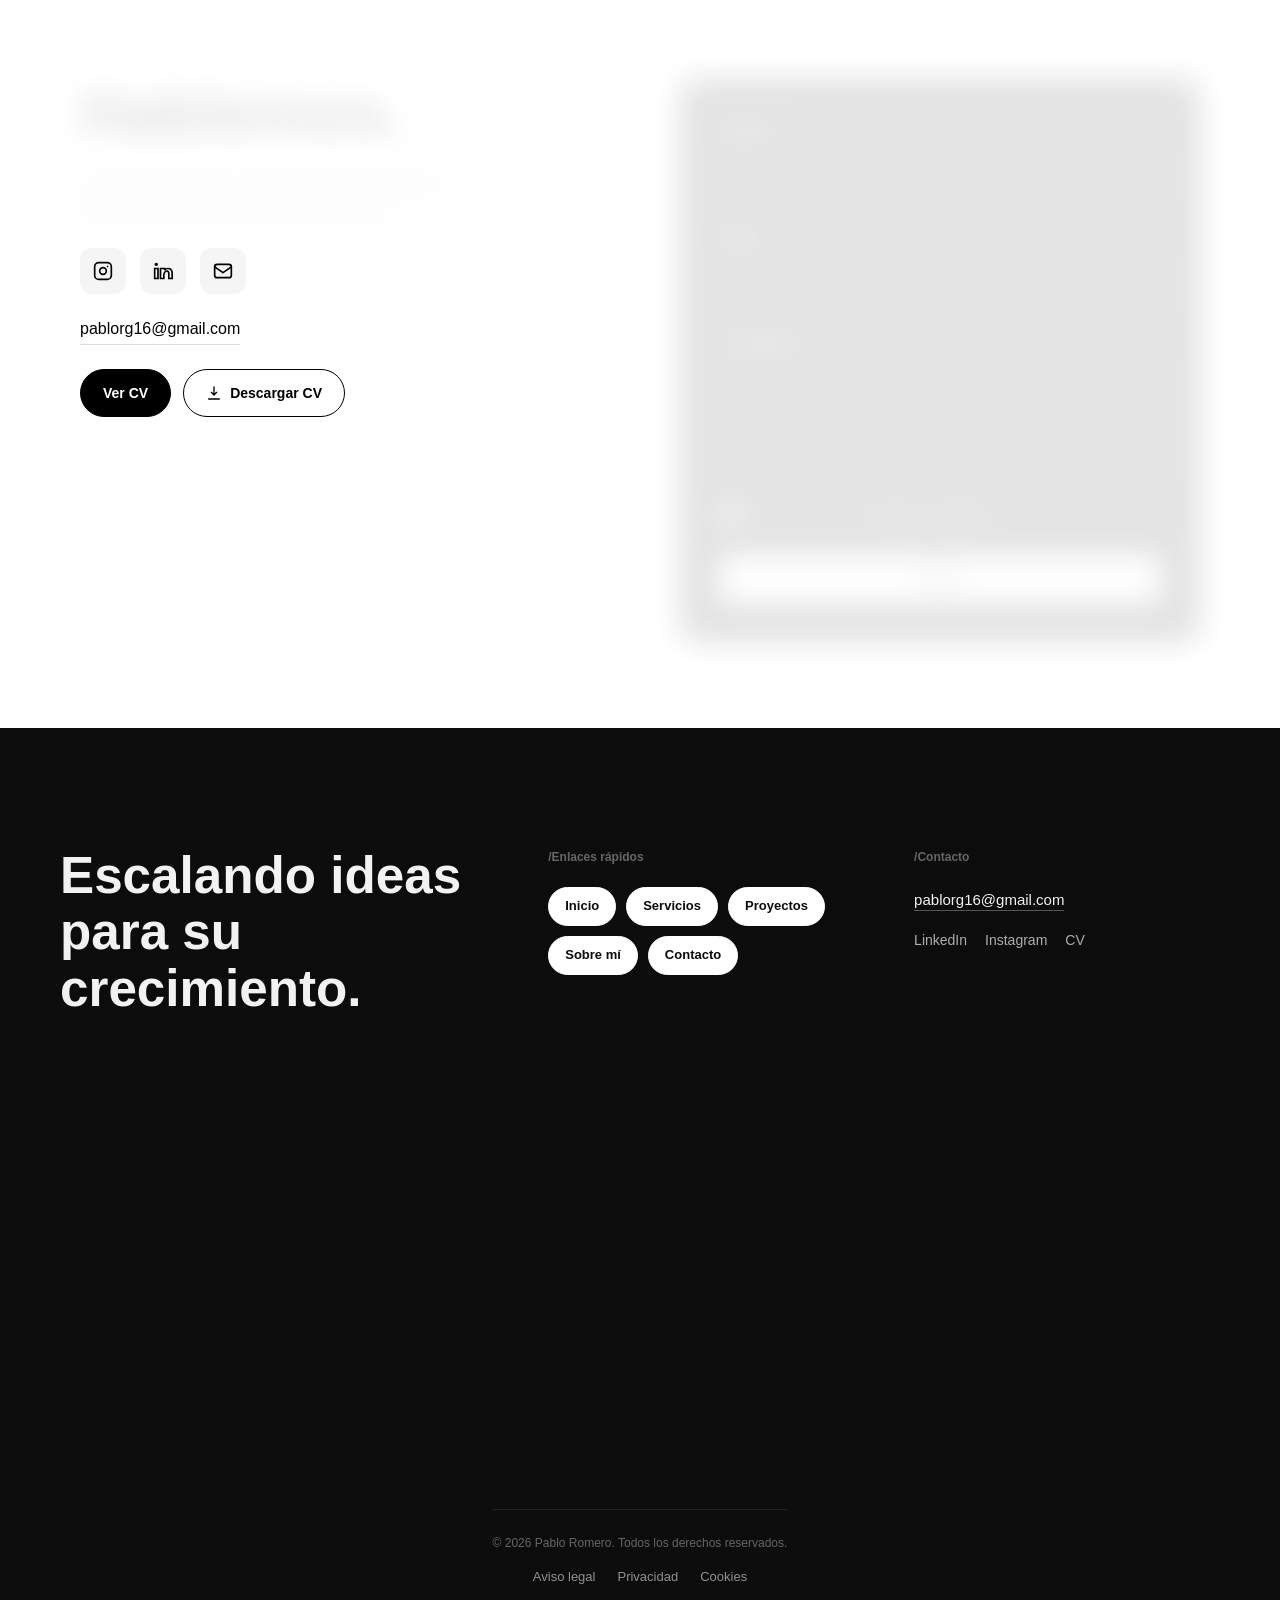
==== commit 85434e83: "Móvil: menú ajustado a pantallas estrechas y puntos indicadores en el carrusel de Servicios Co-Autho" ====
--- a/index.html
+++ b/index.html
@@ -25,7 +25,7 @@
     <!-- Favicon -->
     <link rel="icon" type="image/png" sizes="32x32" href="favicon-32.png">
     <link rel="apple-touch-icon" href="apple-touch-icon.png">
-    <link rel="stylesheet" href="style.css?v=7">
+    <link rel="stylesheet" href="style.css?v=8">
 </head>
 <body>
     <!-- Navbar (Pill Navigation) -->
@@ -492,6 +492,6 @@
 
     <script src="vendor/gsap.min.js"></script>
     <script src="vendor/ScrollTrigger.min.js"></script>
-    <script src="script.js?v=6"></script>
+    <script src="script.js?v=8"></script>
 </body>
 </html>
--- a/style.css
+++ b/style.css
@@ -2251,3 +2251,46 @@
         opacity: 0.1;
     }
 }
+
+
+/* Móvil: el menú cabe entero en pantallas estrechas (iPhone SE / 375 px) */
+@media (max-width: 768px) {
+    .pill-nav {
+        max-width: 100%;
+    }
+
+    .nav-links a {
+        padding: 8px clamp(8px, 2.4vw, 14px);
+        font-size: clamp(11px, 3.1vw, 12px);
+    }
+}
+
+/* Servicios móvil: puntos indicadores del carrusel */
+.servicios-dots {
+    display: none;
+}
+
+@media (max-width: 768px) {
+    .servicios-dots {
+        display: flex;
+        justify-content: center;
+        gap: 8px;
+        margin-top: 18px;
+    }
+
+    .servicios-dots button {
+        width: 8px;
+        height: 8px;
+        padding: 0;
+        border: none;
+        border-radius: 999px;
+        background-color: var(--gray-border);
+        cursor: pointer;
+        transition: width 0.3s ease, background-color 0.3s ease;
+    }
+
+    .servicios-dots button.is-on {
+        width: 22px;
+        background-color: #FF6529;
+    }
+}
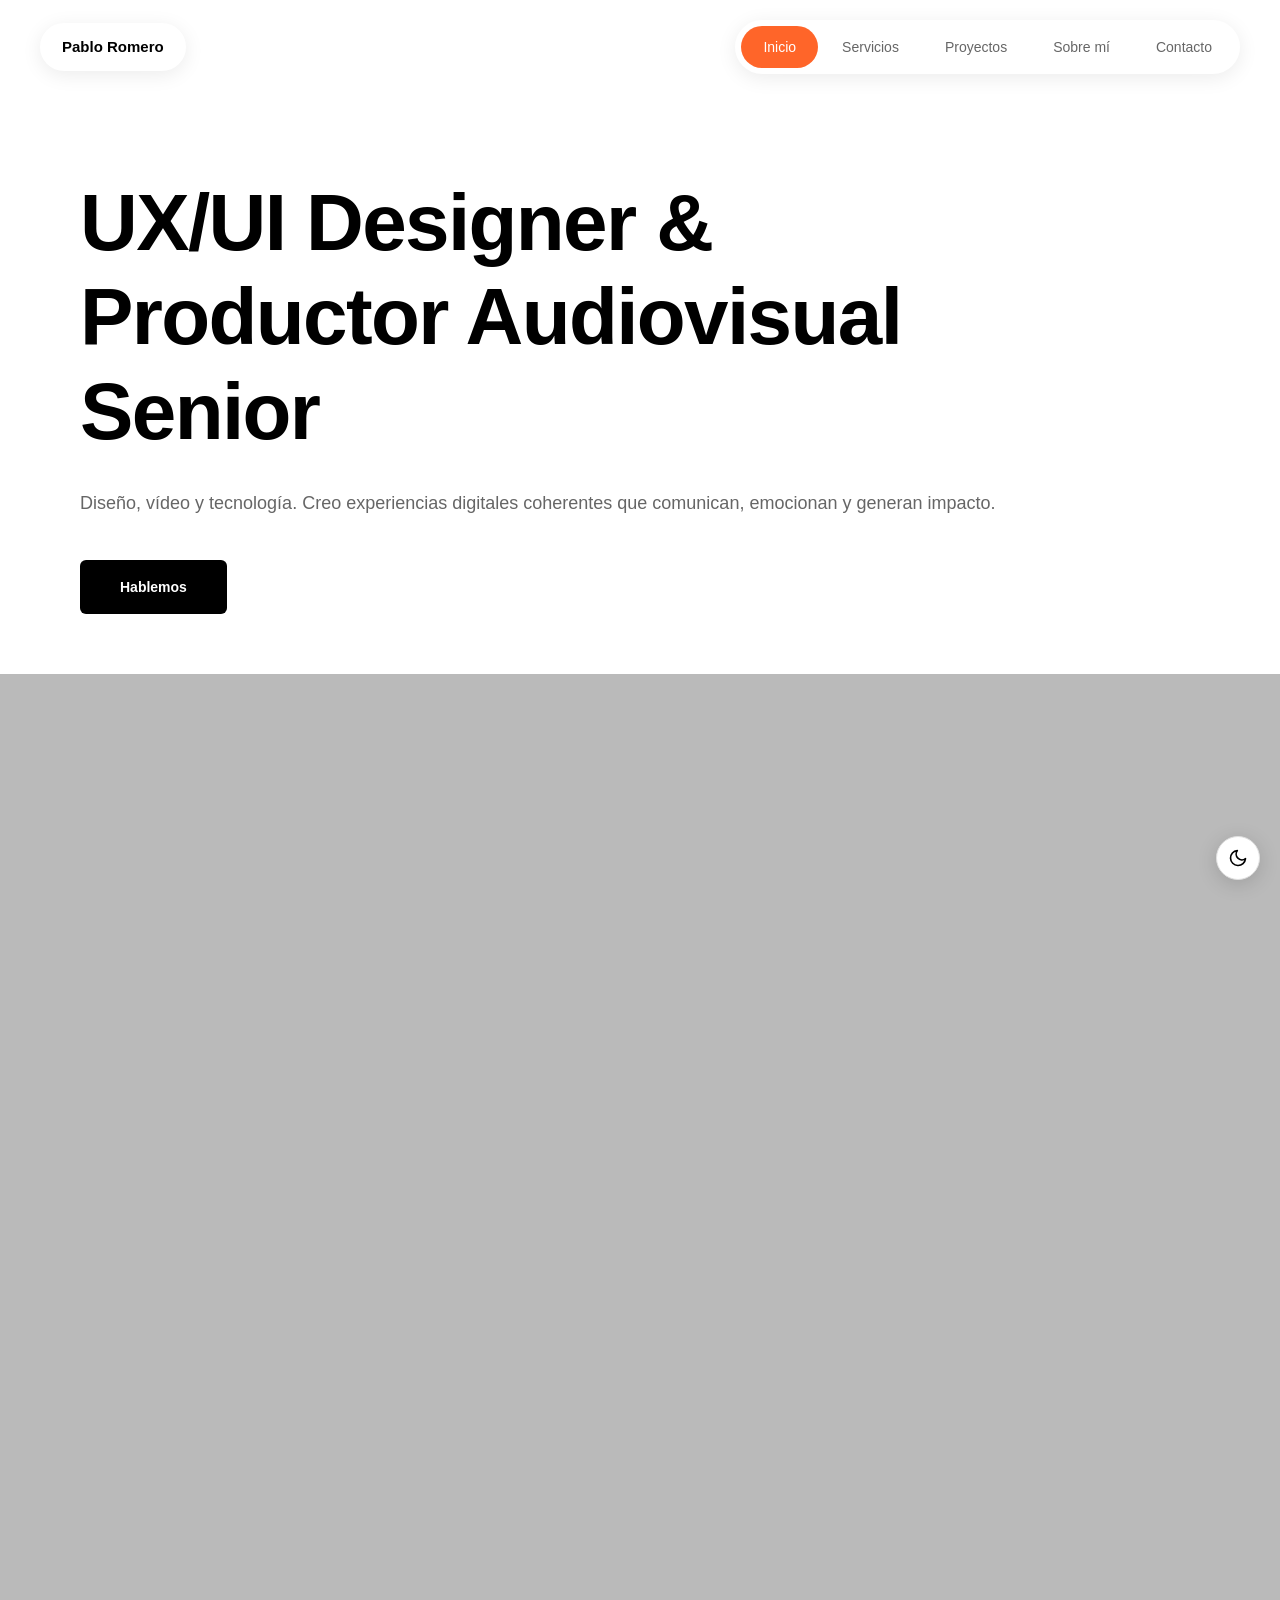
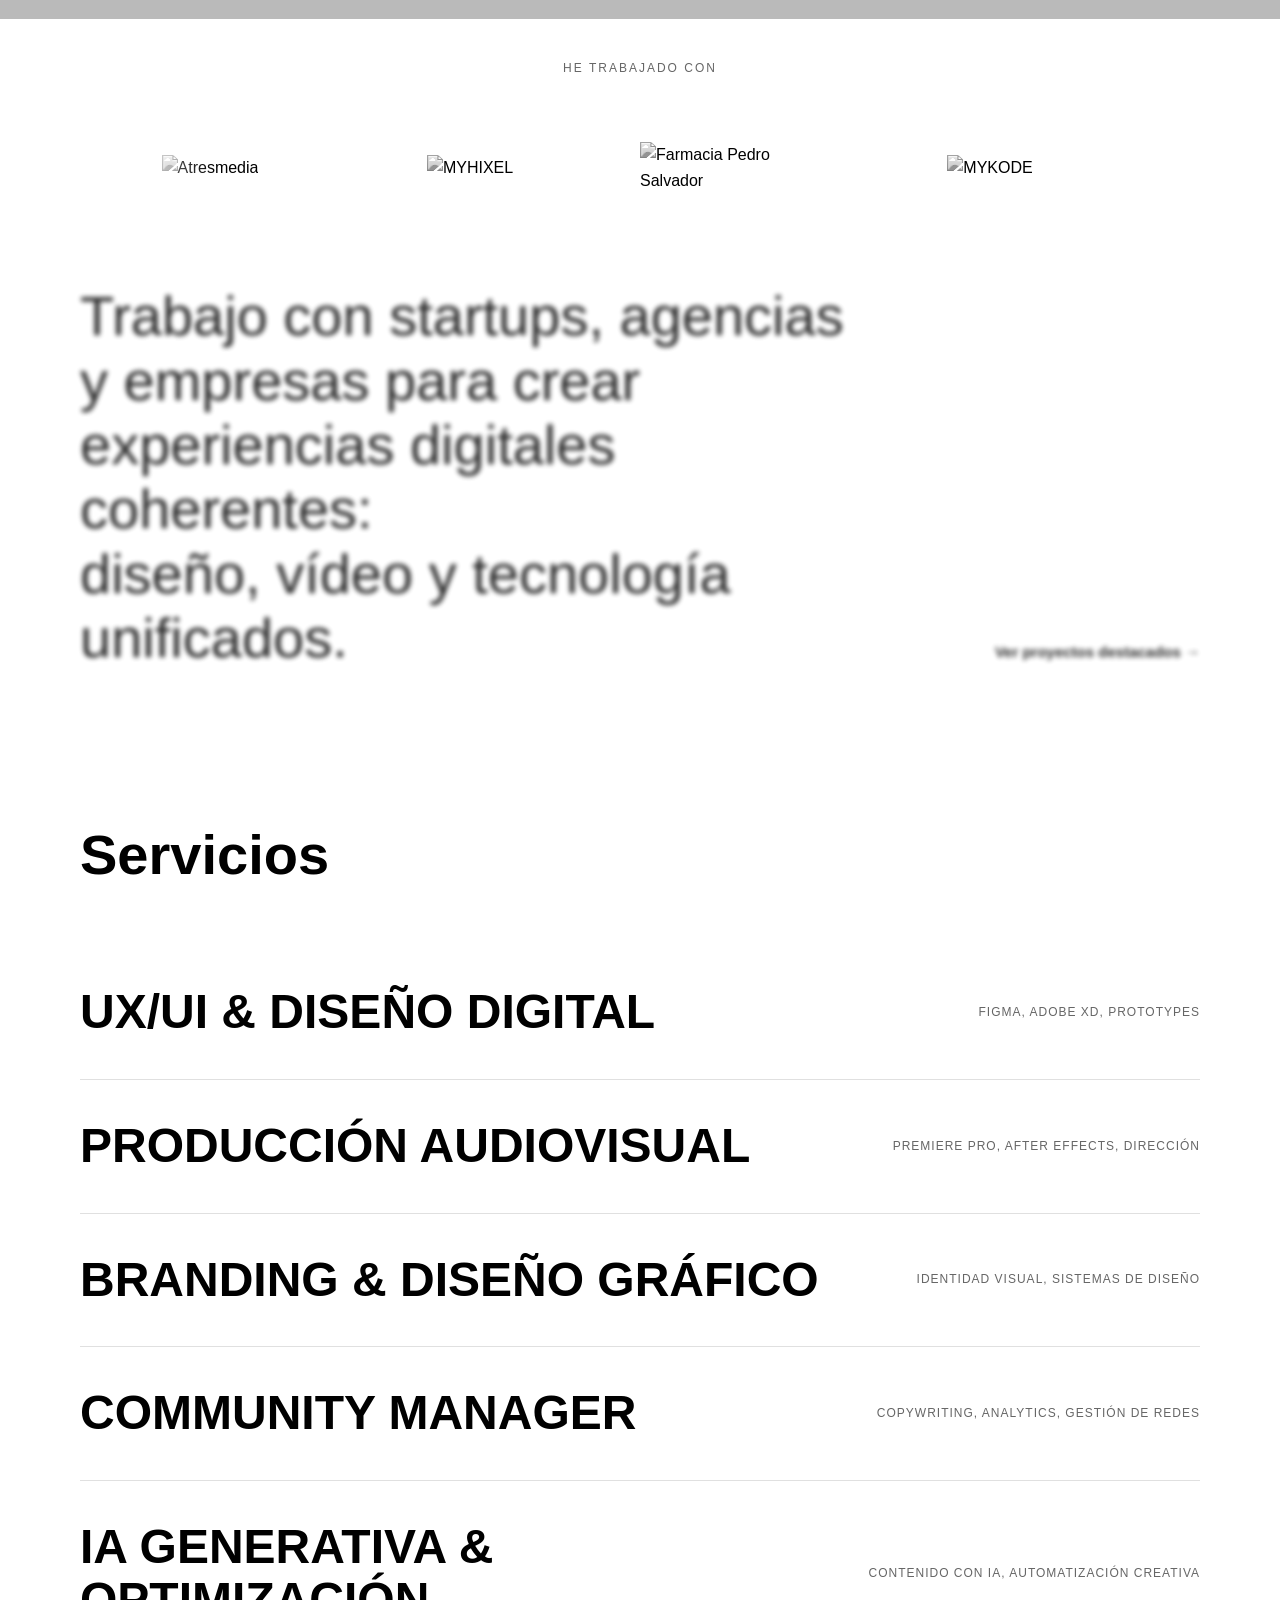
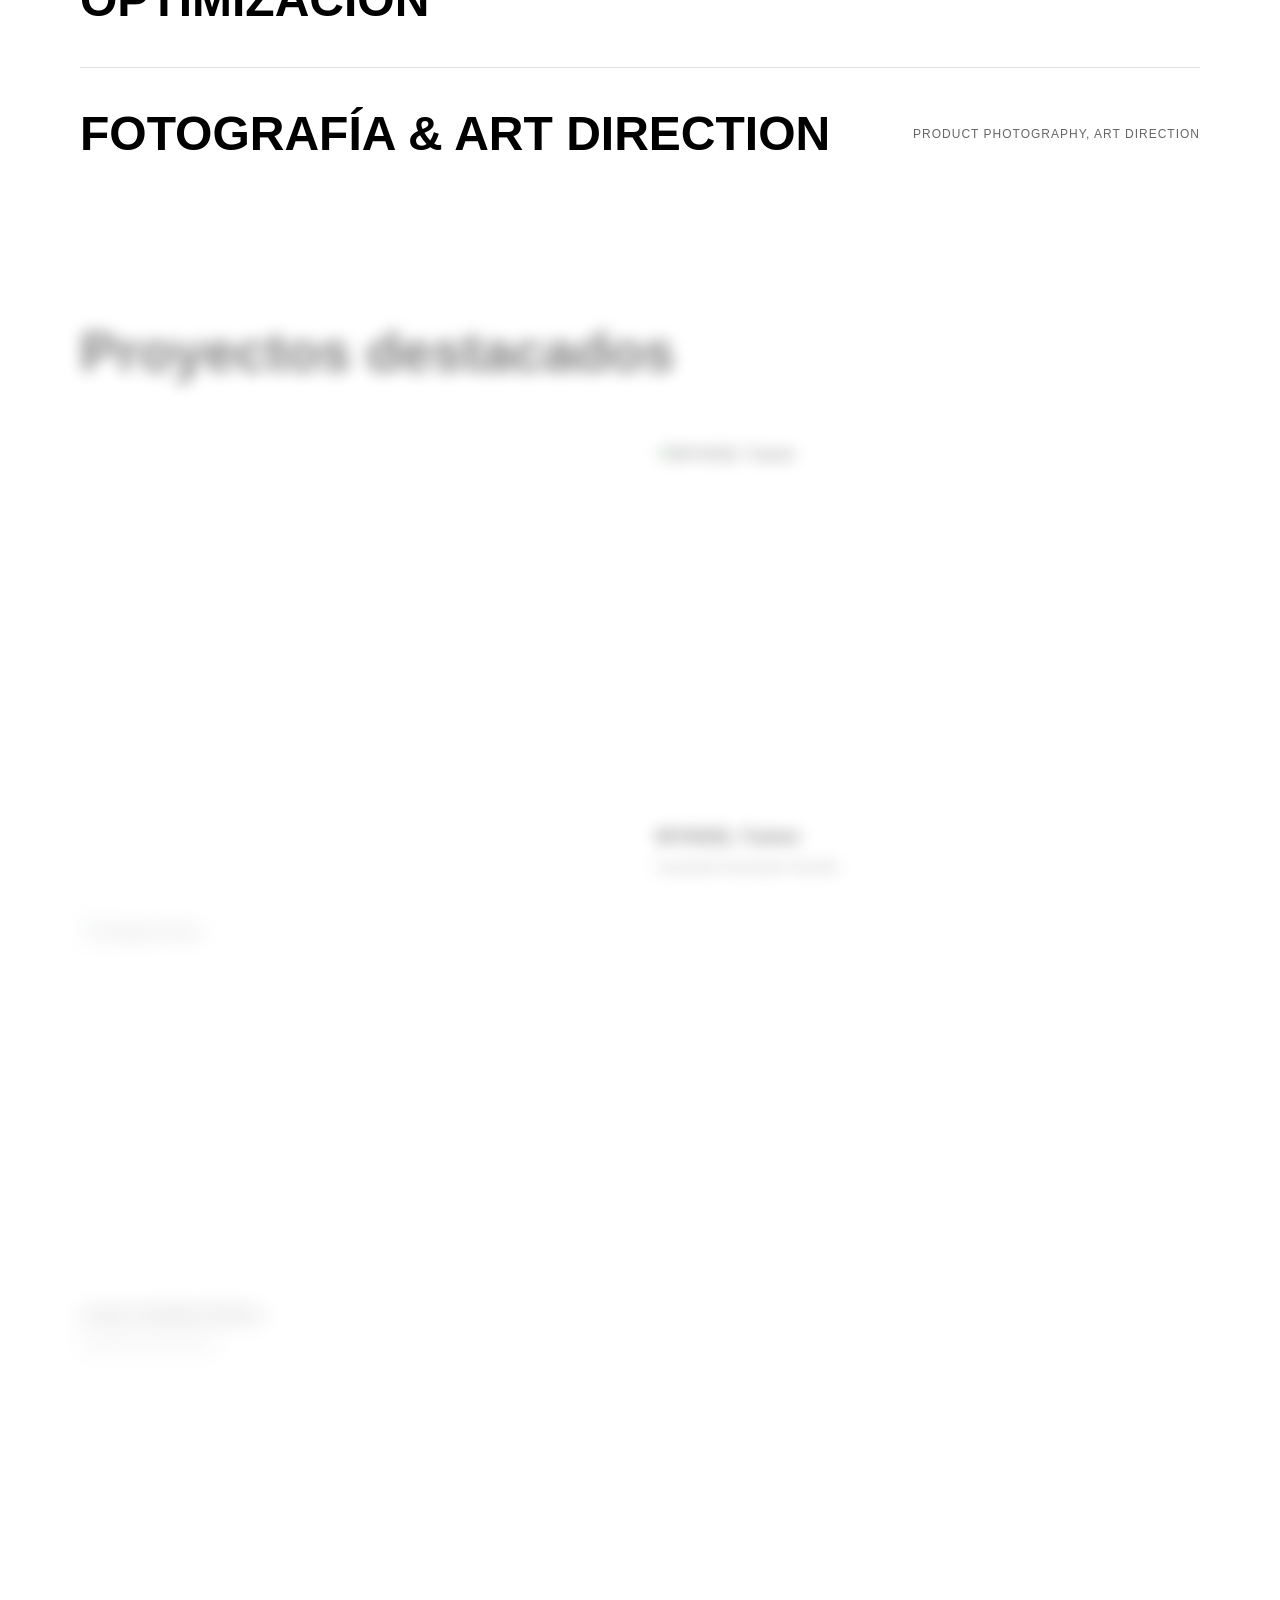
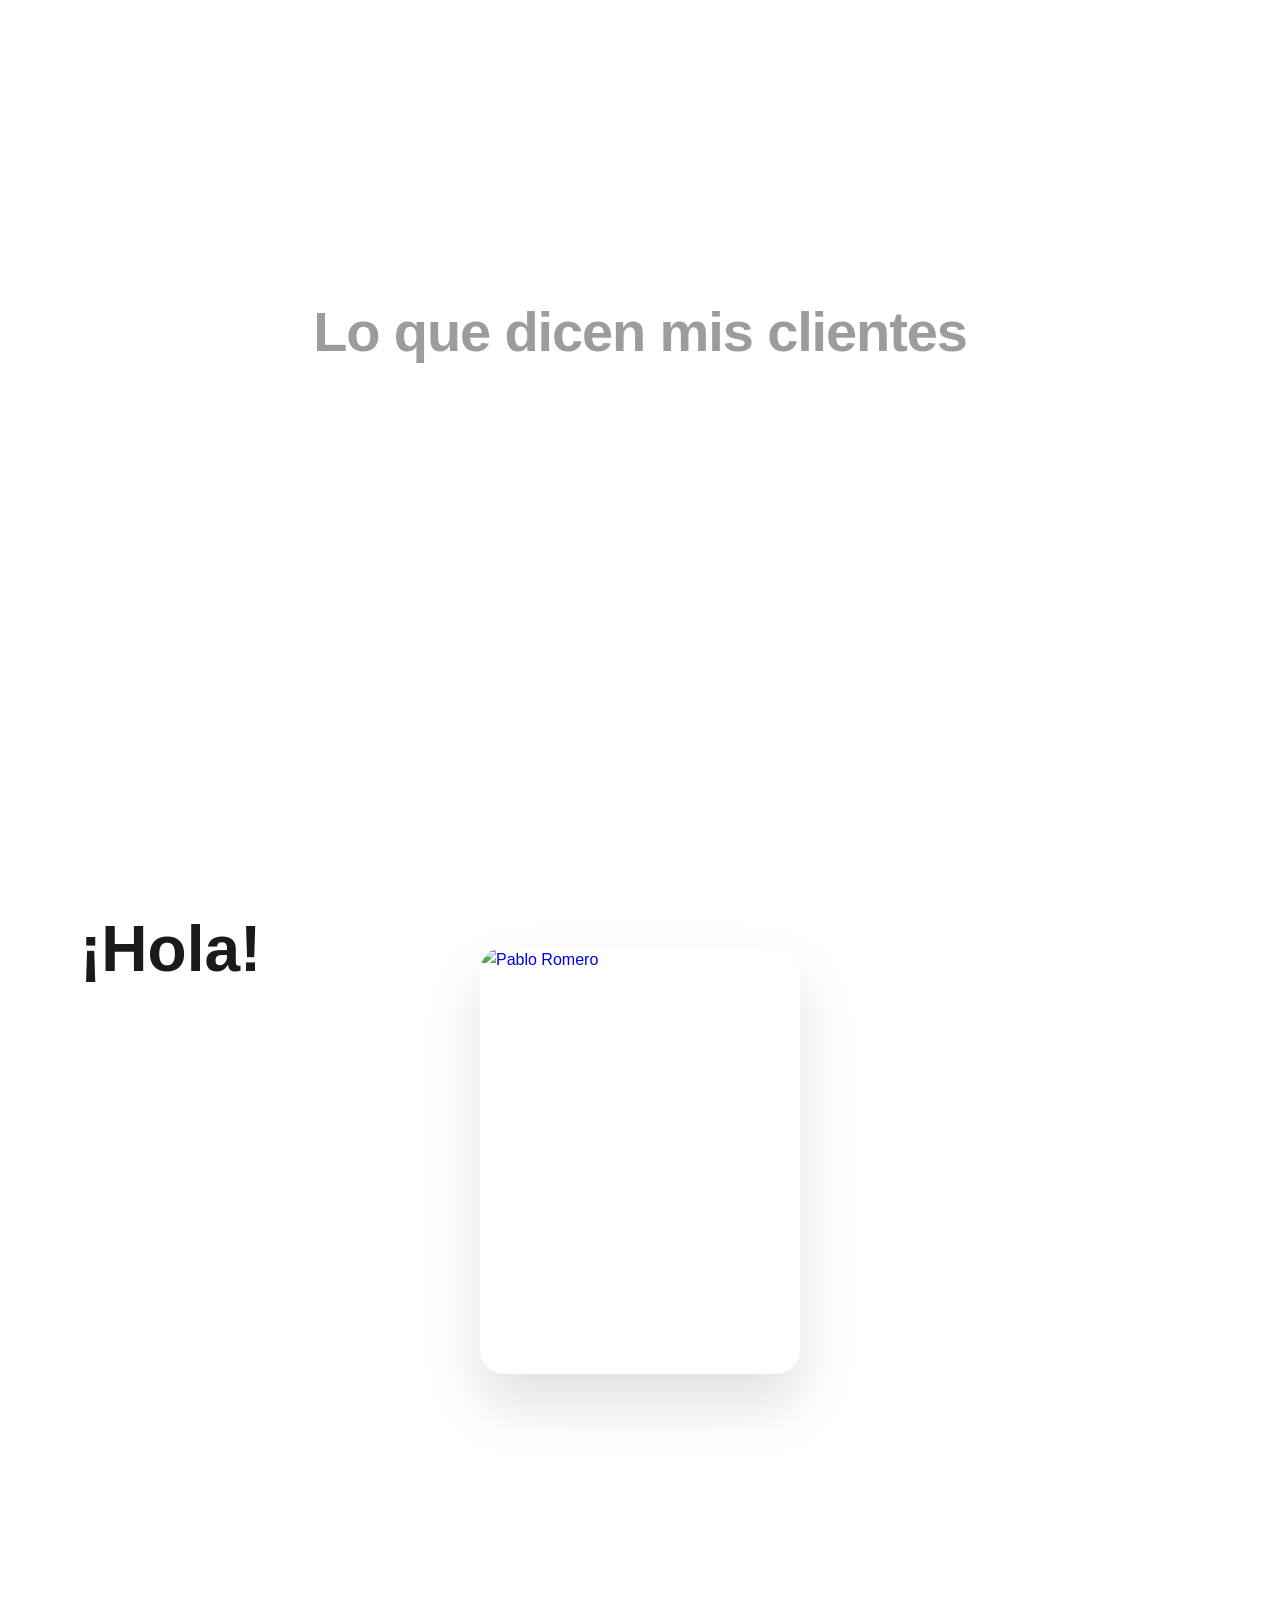
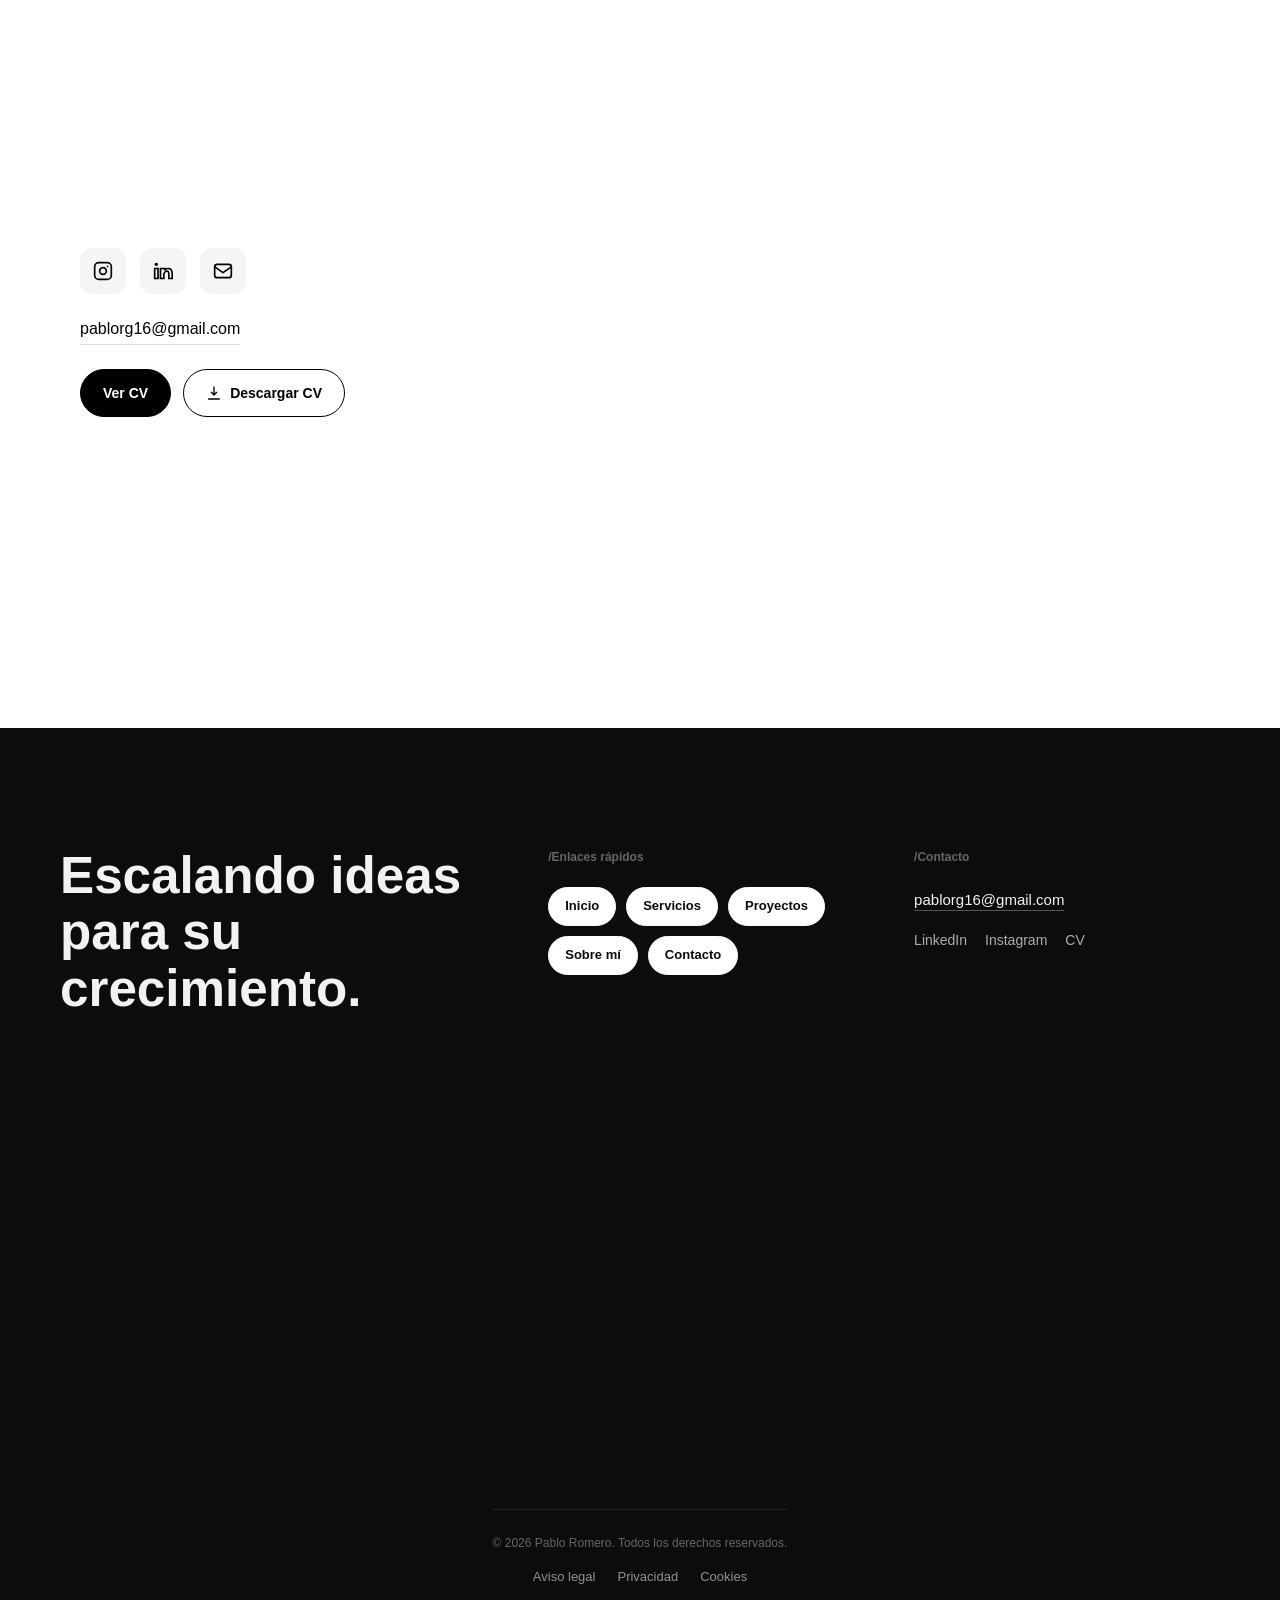
==== commit 78c82469: "Modo noche y luz con botón de cambio (recuerda la elección y sigue el sistema) en la web, legales, g" ====
--- a/index.html
+++ b/index.html
@@ -6,6 +6,7 @@
     <title>Pablo Romero — UX/UI Designer & Productor Audiovisual</title>
     <meta name="description" content="Portfolio de Pablo Romero: UX/UI Designer y Productor Audiovisual Senior afincado en Sevilla. Diseño de producto, dirección audiovisual y campañas 360º.">
     <meta name="theme-color" content="#ffffff">
+    <script>(function(){try{var t=localStorage.getItem("theme");if(!t)t=matchMedia("(prefers-color-scheme: dark)").matches?"dark":"light";document.documentElement.setAttribute("data-theme",t);var m=document.querySelector('meta[name="theme-color"]');if(m&&t==="dark")m.content="#0e0e0e";}catch(e){}})();</script>
 
     <!-- Compartir en redes (Open Graph / Twitter) -->
     <link rel="canonical" href="https://pablorg96.github.io/mi-portafolio/">
@@ -25,9 +26,13 @@
     <!-- Favicon -->
     <link rel="icon" type="image/png" sizes="32x32" href="favicon-32.png">
     <link rel="apple-touch-icon" href="apple-touch-icon.png">
-    <link rel="stylesheet" href="style.css?v=8">
+    <link rel="stylesheet" href="style.css?v=9">
 </head>
 <body>
+    <button class="theme-toggle" id="themeToggle" type="button" aria-label="Cambiar a modo noche" title="Modo noche / luz">
+        <svg class="i-moon" viewBox="0 0 24 24" fill="none" stroke="currentColor" stroke-width="2" stroke-linecap="round" stroke-linejoin="round" aria-hidden="true"><path d="M21 12.8A9 9 0 1 1 11.2 3a7 7 0 0 0 9.8 9.8z"/></svg>
+        <svg class="i-sun" viewBox="0 0 24 24" fill="none" stroke="currentColor" stroke-width="2" stroke-linecap="round" aria-hidden="true"><circle cx="12" cy="12" r="4"/><path d="M12 2v2M12 20v2M4.9 4.9l1.4 1.4M17.7 17.7l1.4 1.4M2 12h2M20 12h2M4.9 19.1l1.4-1.4M17.7 6.3l1.4-1.4"/></svg>
+    </button>
     <!-- Navbar (Pill Navigation) -->
     <nav class="navbar">
         <a href="#inicio" class="logo-pill">Pablo Romero</a>
@@ -492,6 +497,6 @@
 
     <script src="vendor/gsap.min.js"></script>
     <script src="vendor/ScrollTrigger.min.js"></script>
-    <script src="script.js?v=8"></script>
+    <script src="script.js?v=9"></script>
 </body>
 </html>
--- a/style.css
+++ b/style.css
@@ -10,6 +10,8 @@
     --gray: #f5f5f5;
     --gray-text: #666666;
     --gray-border: #e0e0e0;
+    --card: #ffffff;
+    color-scheme: light;
 }
 
 html {
@@ -568,7 +570,7 @@
     margin: 0 auto;
     padding: 60px;
     border-radius: 28px;
-    background-color: #FFFFFF;
+    background-color: var(--card);
     box-shadow: 0 20px 60px rgba(0, 0, 0, 0.08);
     overflow: hidden;
 }
@@ -1139,7 +1141,7 @@
 .video-sticky-container {
     position: relative;
     height: 105vh; /* carril de scroll: cuanto mayor, más dura el efecto */
-    background-color: #ffffff; /* GSAP lo animará hacia negro */
+    background-color: var(--white); /* GSAP lo animará hacia negro */
 }
 
 .video-wrapper {
@@ -2294,3 +2296,84 @@
         background-color: #FF6529;
     }
 }
+
+
+/* ===== Modo noche / luz ===== */
+:root[data-theme="dark"] {
+    --black: #f2f2f2;
+    --white: #0e0e0e;
+    --gray: #1b1b1b;
+    --gray-text: #a3a3a3;
+    --gray-border: #2f2f2f;
+    --card: #181818;
+    color-scheme: dark;
+}
+
+body, .navbar, .logo-pill, .pill-nav, .about-section, .testimonio-card {
+    transition: background-color .35s ease, color .35s ease;
+}
+
+/* Elementos con fondo oscuro fijo: mantienen texto claro */
+:root[data-theme="dark"] .contacto-form label,
+:root[data-theme="dark"] .contacto-form input,
+:root[data-theme="dark"] .contacto-form textarea,
+:root[data-theme="dark"] .contacto-consent a,
+:root[data-theme="dark"] .footer-legal a:hover,
+:root[data-theme="dark"] .servicios-list .servicio-row.is-active {
+    color: #ffffff;
+}
+:root[data-theme="dark"] .contacto-submit {
+    background-color: #ffffff;
+    color: #000000;
+}
+:root[data-theme="dark"] .contacto-form {
+    border: 1px solid rgba(255, 255, 255, 0.08);
+}
+:root[data-theme="dark"] .footer {
+    border-top: 1px solid rgba(255, 255, 255, 0.08);
+}
+:root[data-theme="dark"] .about-section,
+:root[data-theme="dark"] .about-hola,
+:root[data-theme="dark"] .about-summary,
+:root[data-theme="dark"] .about-detail {
+    color: #f2f2f2;
+}
+:root[data-theme="dark"] .logo-item img {
+    filter: brightness(0) invert(1);
+    opacity: .85;
+}
+:root[data-theme="dark"] .logo-pill,
+:root[data-theme="dark"] .pill-nav {
+    box-shadow: 0 4px 20px rgba(0, 0, 0, 0.5);
+}
+:root[data-theme="dark"] .testimonio-card {
+    box-shadow: 0 20px 60px rgba(0, 0, 0, 0.5);
+}
+
+/* Botón de cambio de tema */
+.theme-toggle {
+    position: fixed;
+    right: 20px;
+    bottom: 20px;
+    z-index: 1100;
+    width: 44px;
+    height: 44px;
+    border-radius: 50%;
+    border: 1px solid var(--gray-border);
+    background: var(--white);
+    color: var(--black);
+    display: flex;
+    align-items: center;
+    justify-content: center;
+    cursor: pointer;
+    box-shadow: 0 4px 20px rgba(0, 0, 0, 0.15);
+    transition: transform .25s ease, background-color .35s ease, color .35s ease;
+}
+.theme-toggle:hover { transform: scale(1.08); }
+.theme-toggle svg { width: 20px; height: 20px; }
+.theme-toggle .i-sun { display: none; }
+:root[data-theme="dark"] .theme-toggle .i-sun { display: block; }
+:root[data-theme="dark"] .theme-toggle .i-moon { display: none; }
+@media (max-width: 768px) {
+    .theme-toggle { right: 14px; bottom: 14px; width: 42px; height: 42px; }
+}
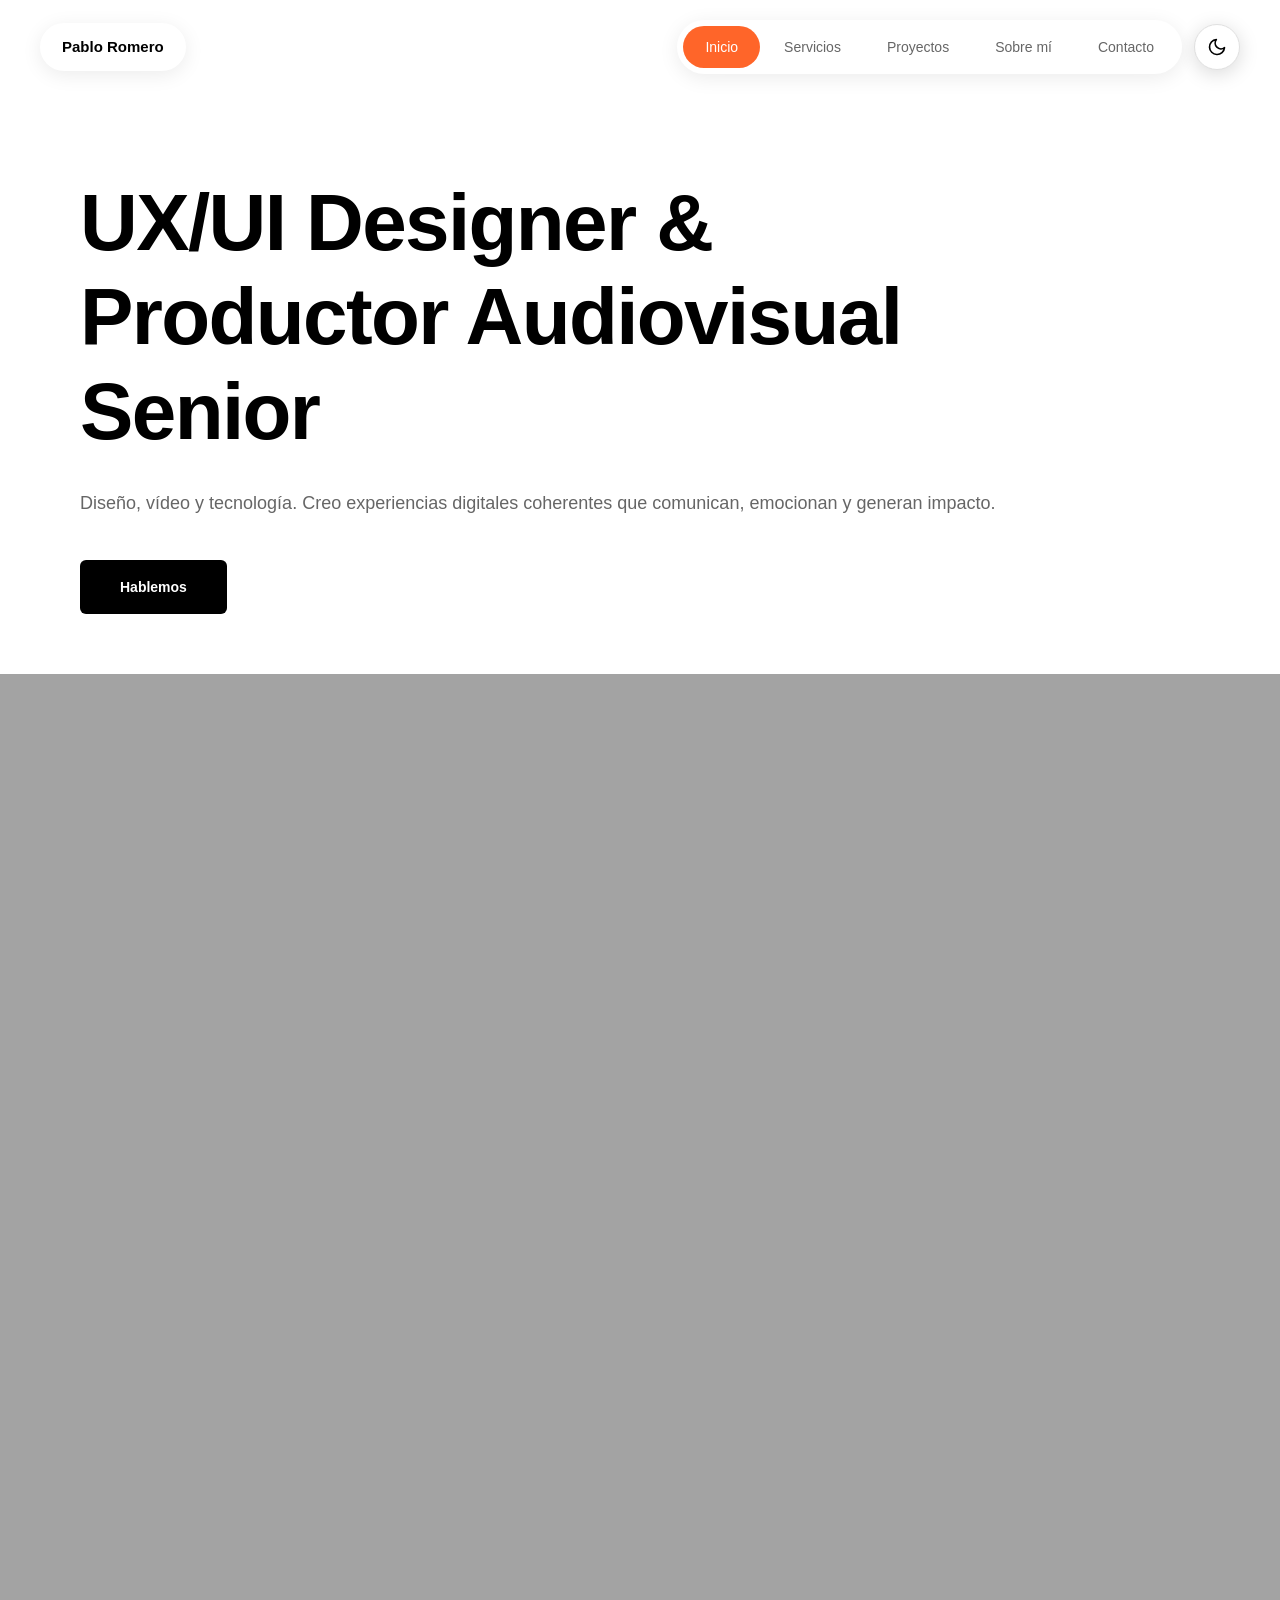
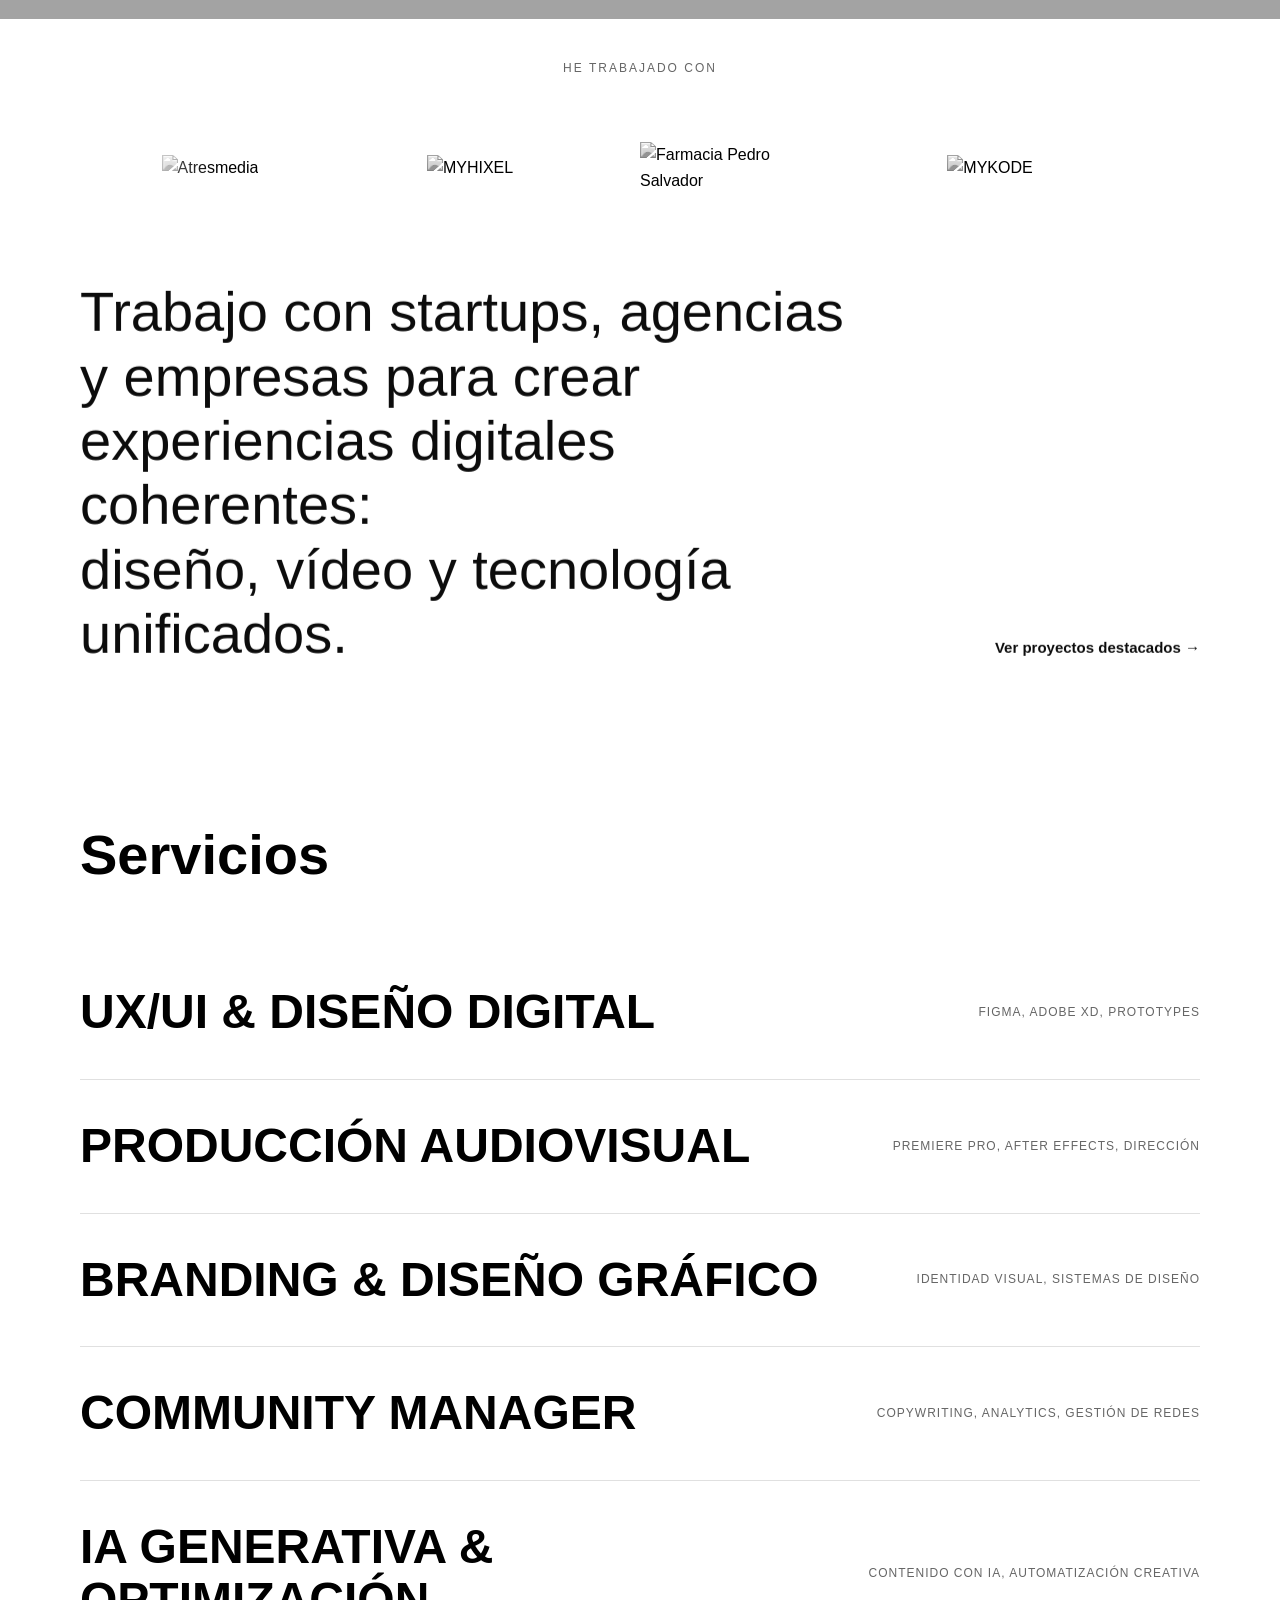
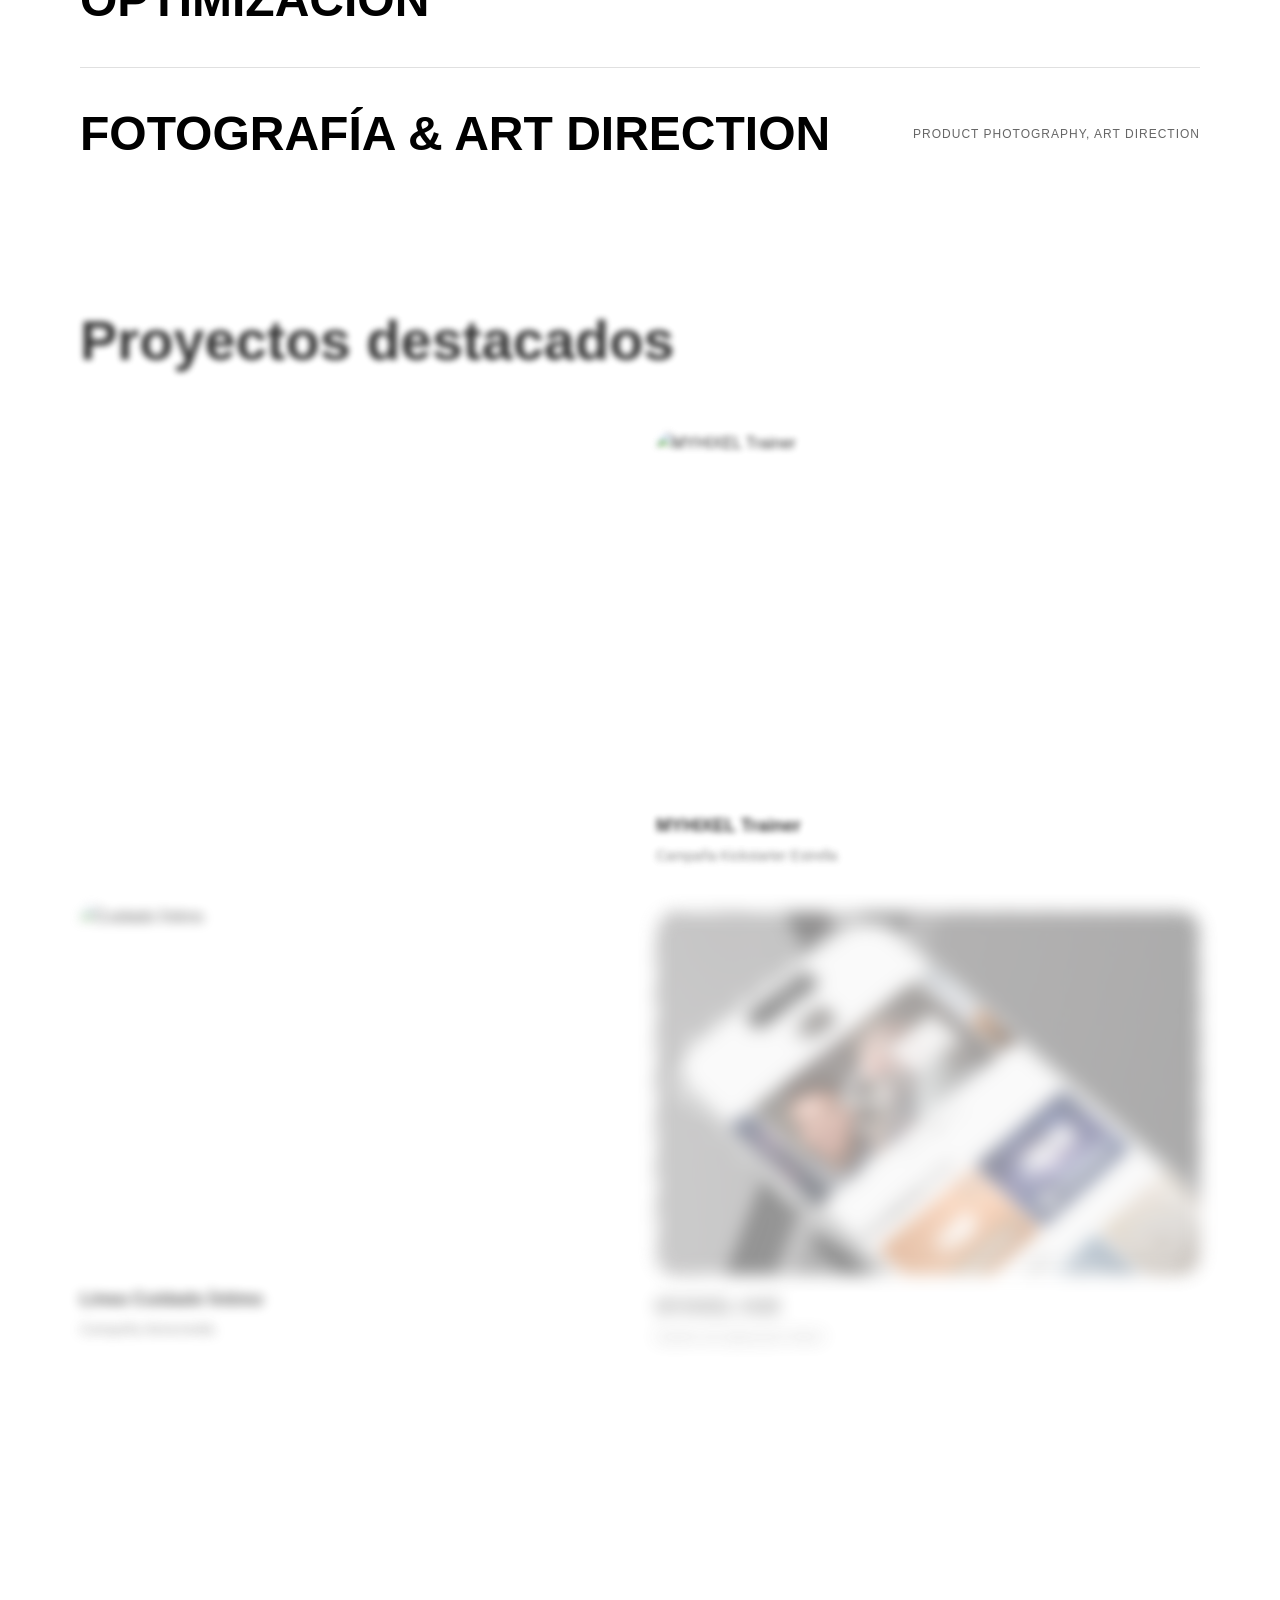
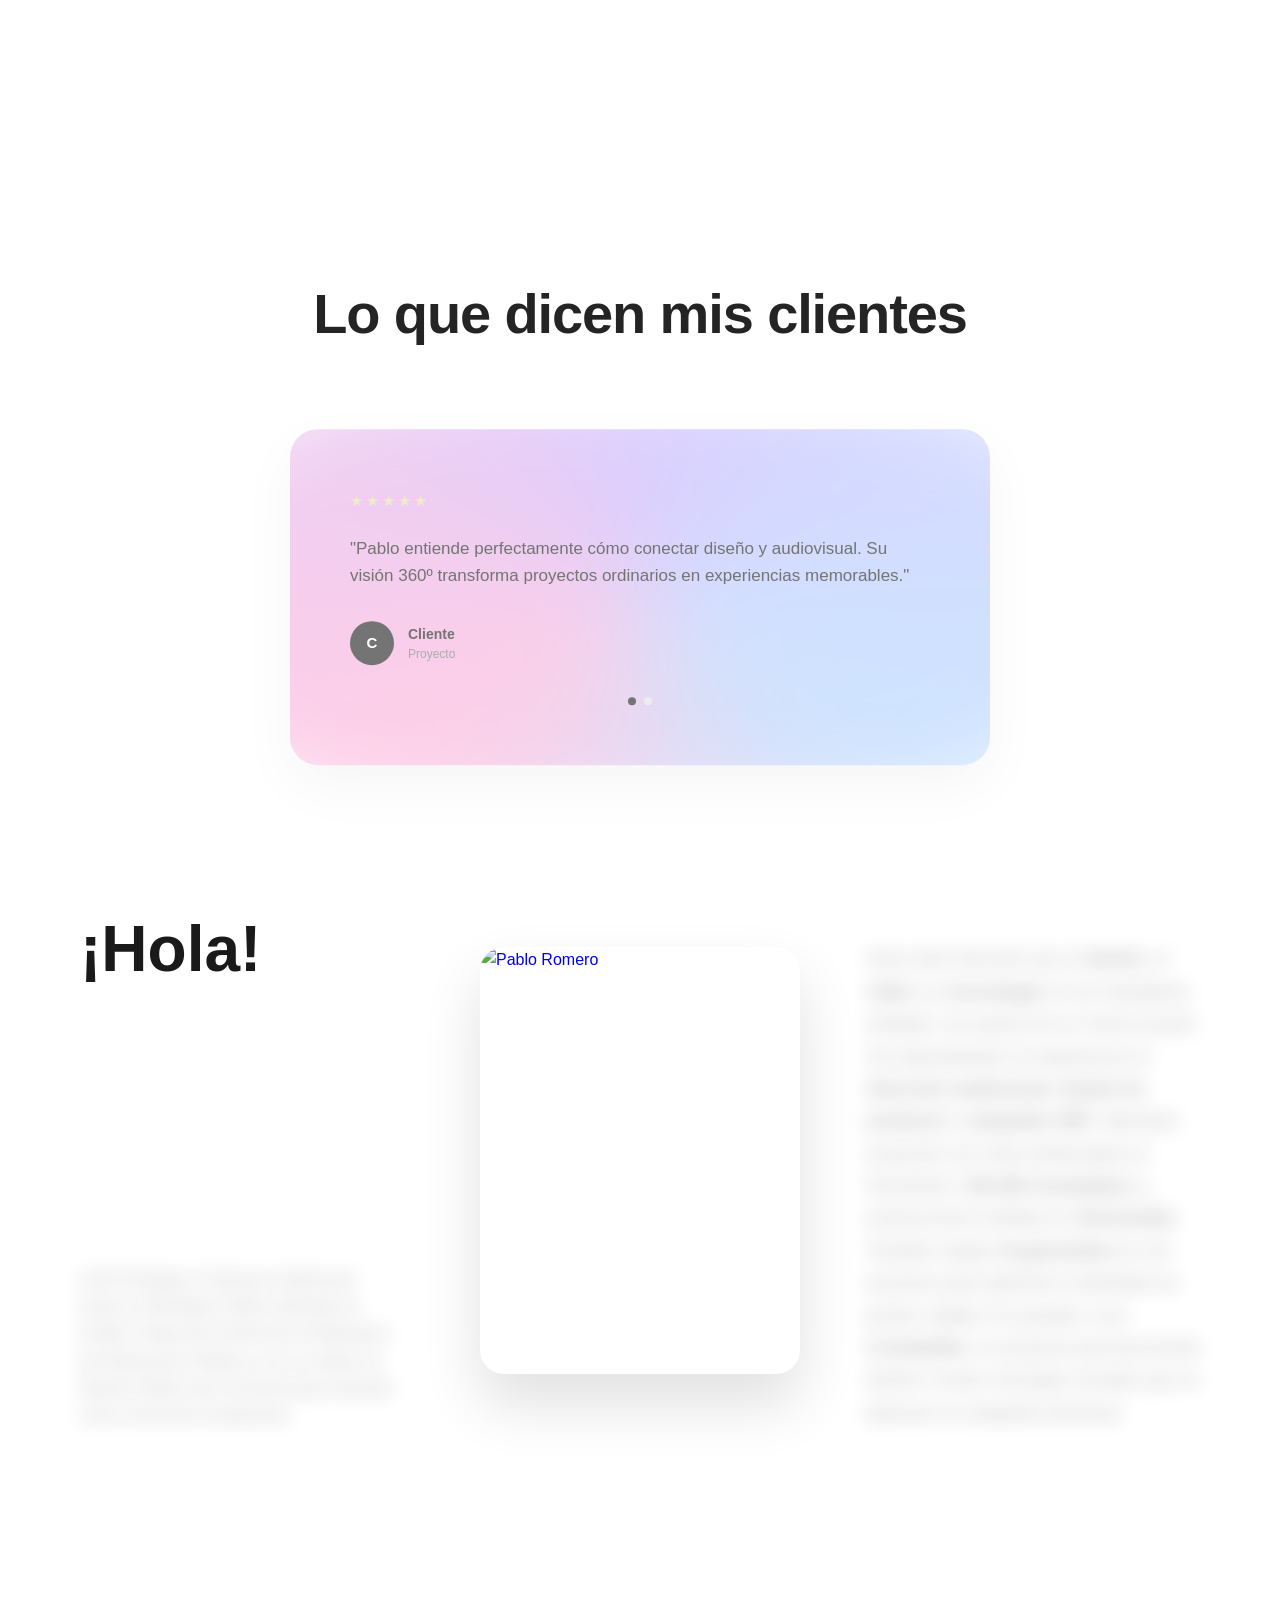
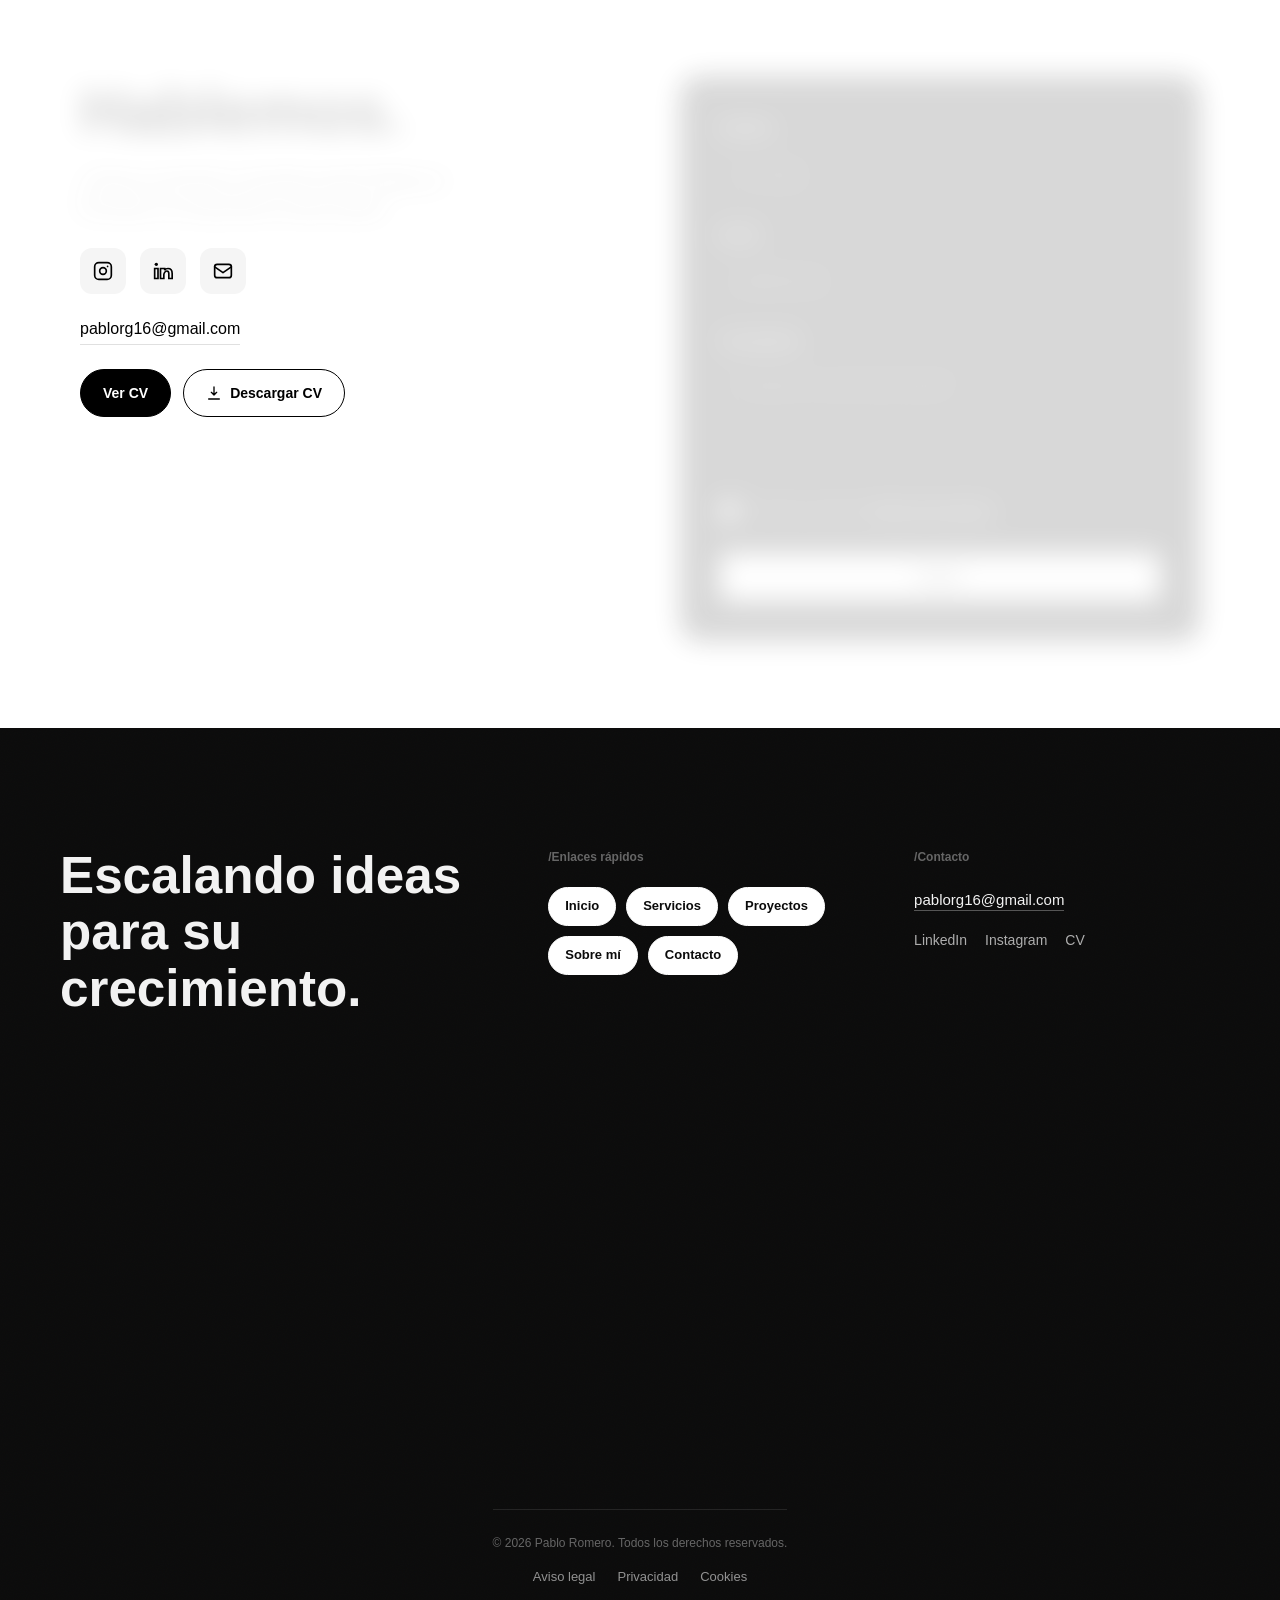
==== commit 9b56a8a8: "Botón de modo noche/luz arriba, junto al menú Co-Authored-By: Claude Sonnet 5.5 <noreply@anthropic.c" ====
--- a/index.html
+++ b/index.html
@@ -26,13 +26,9 @@
     <!-- Favicon -->
     <link rel="icon" type="image/png" sizes="32x32" href="favicon-32.png">
     <link rel="apple-touch-icon" href="apple-touch-icon.png">
-    <link rel="stylesheet" href="style.css?v=9">
+    <link rel="stylesheet" href="style.css?v=10">
 </head>
 <body>
-    <button class="theme-toggle" id="themeToggle" type="button" aria-label="Cambiar a modo noche" title="Modo noche / luz">
-        <svg class="i-moon" viewBox="0 0 24 24" fill="none" stroke="currentColor" stroke-width="2" stroke-linecap="round" stroke-linejoin="round" aria-hidden="true"><path d="M21 12.8A9 9 0 1 1 11.2 3a7 7 0 0 0 9.8 9.8z"/></svg>
-        <svg class="i-sun" viewBox="0 0 24 24" fill="none" stroke="currentColor" stroke-width="2" stroke-linecap="round" aria-hidden="true"><circle cx="12" cy="12" r="4"/><path d="M12 2v2M12 20v2M4.9 4.9l1.4 1.4M17.7 17.7l1.4 1.4M2 12h2M20 12h2M4.9 19.1l1.4-1.4M17.7 6.3l1.4-1.4"/></svg>
-    </button>
     <!-- Navbar (Pill Navigation) -->
     <nav class="navbar">
         <a href="#inicio" class="logo-pill">Pablo Romero</a>
@@ -46,6 +42,10 @@
                 <li><a href="#contacto" class="nav-link" data-section="contacto">Contacto</a></li>
             </ul>
         </div>
+            <button class="theme-toggle" id="themeToggle" type="button" aria-label="Cambiar a modo noche" title="Modo noche / luz">
+            <svg class="i-moon" viewBox="0 0 24 24" fill="none" stroke="currentColor" stroke-width="2" stroke-linecap="round" stroke-linejoin="round" aria-hidden="true"><path d="M21 12.8A9 9 0 1 1 11.2 3a7 7 0 0 0 9.8 9.8z"/></svg>
+            <svg class="i-sun" viewBox="0 0 24 24" fill="none" stroke="currentColor" stroke-width="2" stroke-linecap="round" aria-hidden="true"><circle cx="12" cy="12" r="4"/><path d="M12 2v2M12 20v2M4.9 4.9l1.4 1.4M17.7 17.7l1.4 1.4M2 12h2M20 12h2M4.9 19.1l1.4-1.4M17.7 6.3l1.4-1.4"/></svg>
+        </button>
     </nav>
 
     <!-- Hero -->
--- a/style.css
+++ b/style.css
@@ -2351,13 +2351,13 @@
 }
 
 /* Botón de cambio de tema */
+.navbar { gap: 12px; }
+.logo-pill { margin-right: auto; }
 .theme-toggle {
-    position: fixed;
-    right: 20px;
-    bottom: 20px;
-    z-index: 1100;
-    width: 44px;
-    height: 44px;
+    pointer-events: auto;
+    flex-shrink: 0;
+    width: 46px;
+    height: 46px;
     border-radius: 50%;
     border: 1px solid var(--gray-border);
     background: var(--white);
@@ -2375,5 +2375,6 @@
 :root[data-theme="dark"] .theme-toggle .i-sun { display: block; }
 :root[data-theme="dark"] .theme-toggle .i-moon { display: none; }
 @media (max-width: 768px) {
-    .theme-toggle { right: 14px; bottom: 14px; width: 42px; height: 42px; }
-}
+    .theme-toggle { position: fixed; top: 66px; right: 16px; width: 38px; height: 38px; }
+    .theme-toggle svg { width: 18px; height: 18px; }
+}
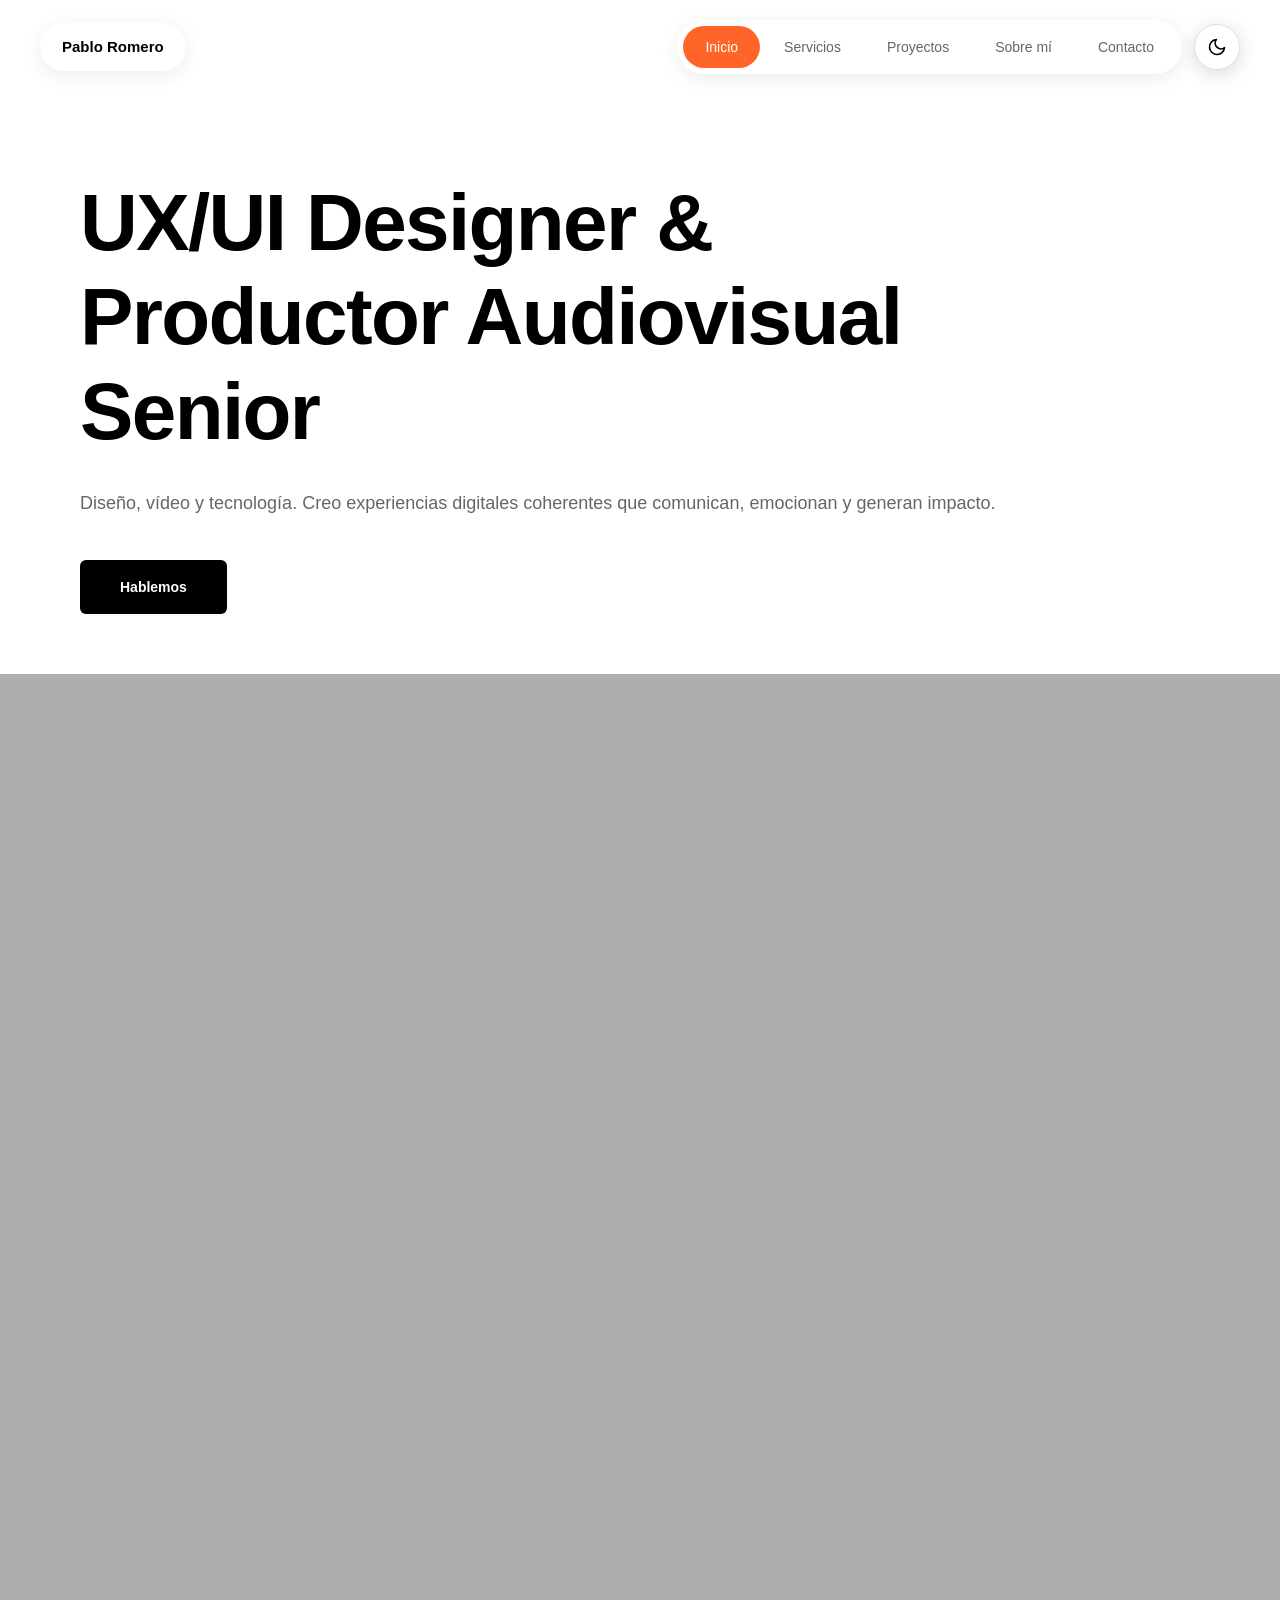
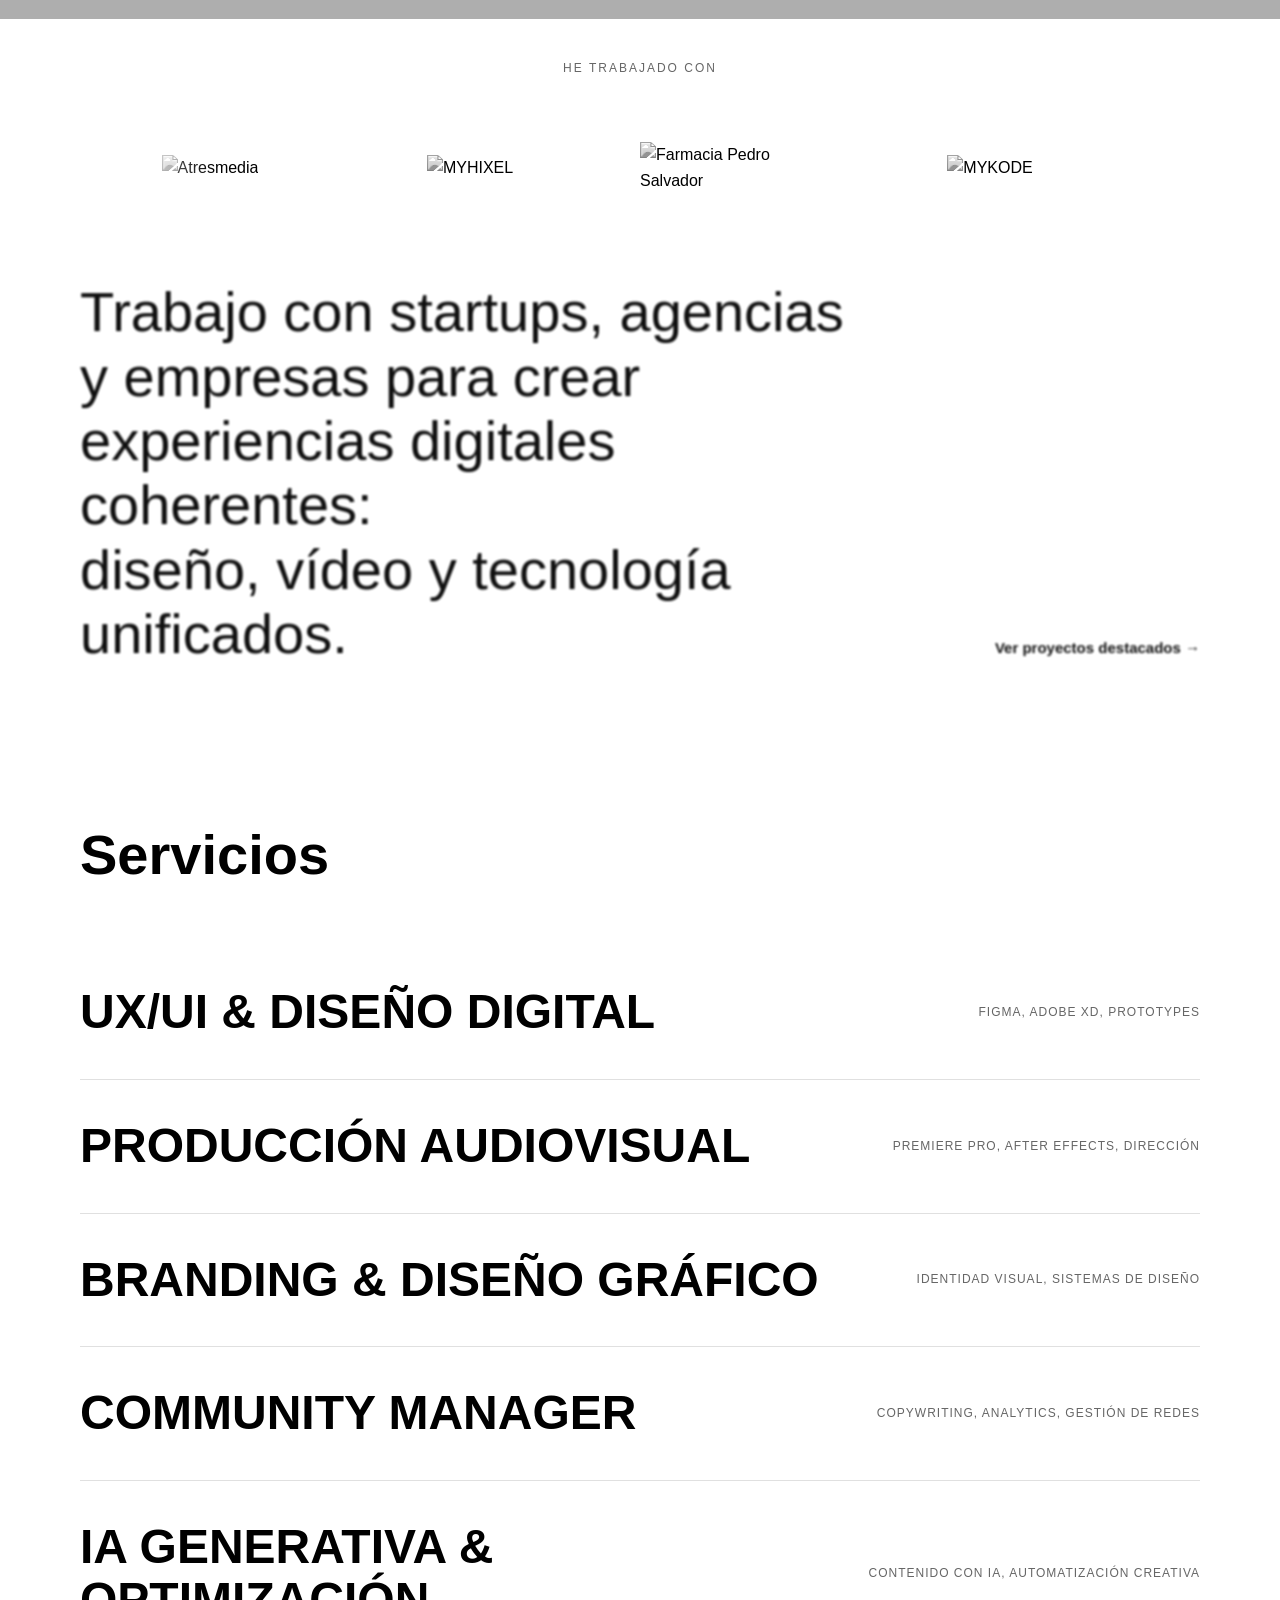
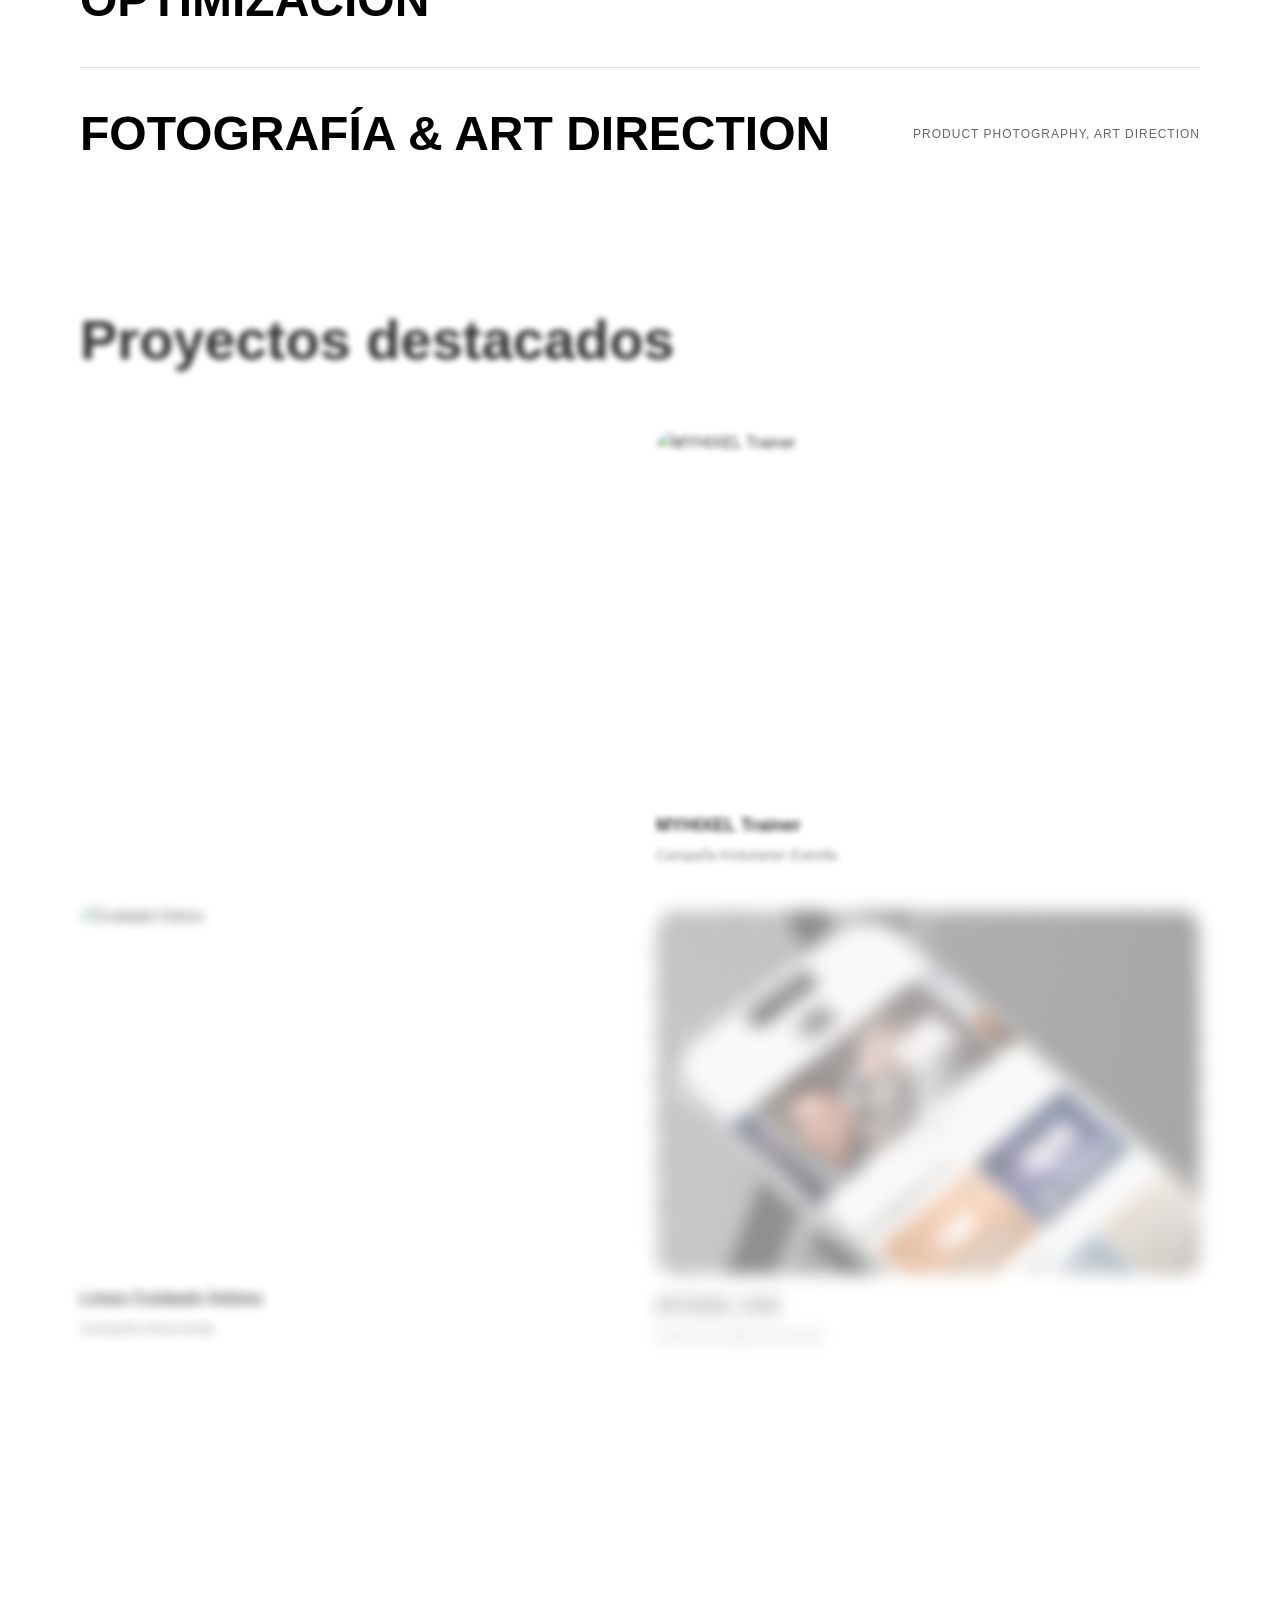
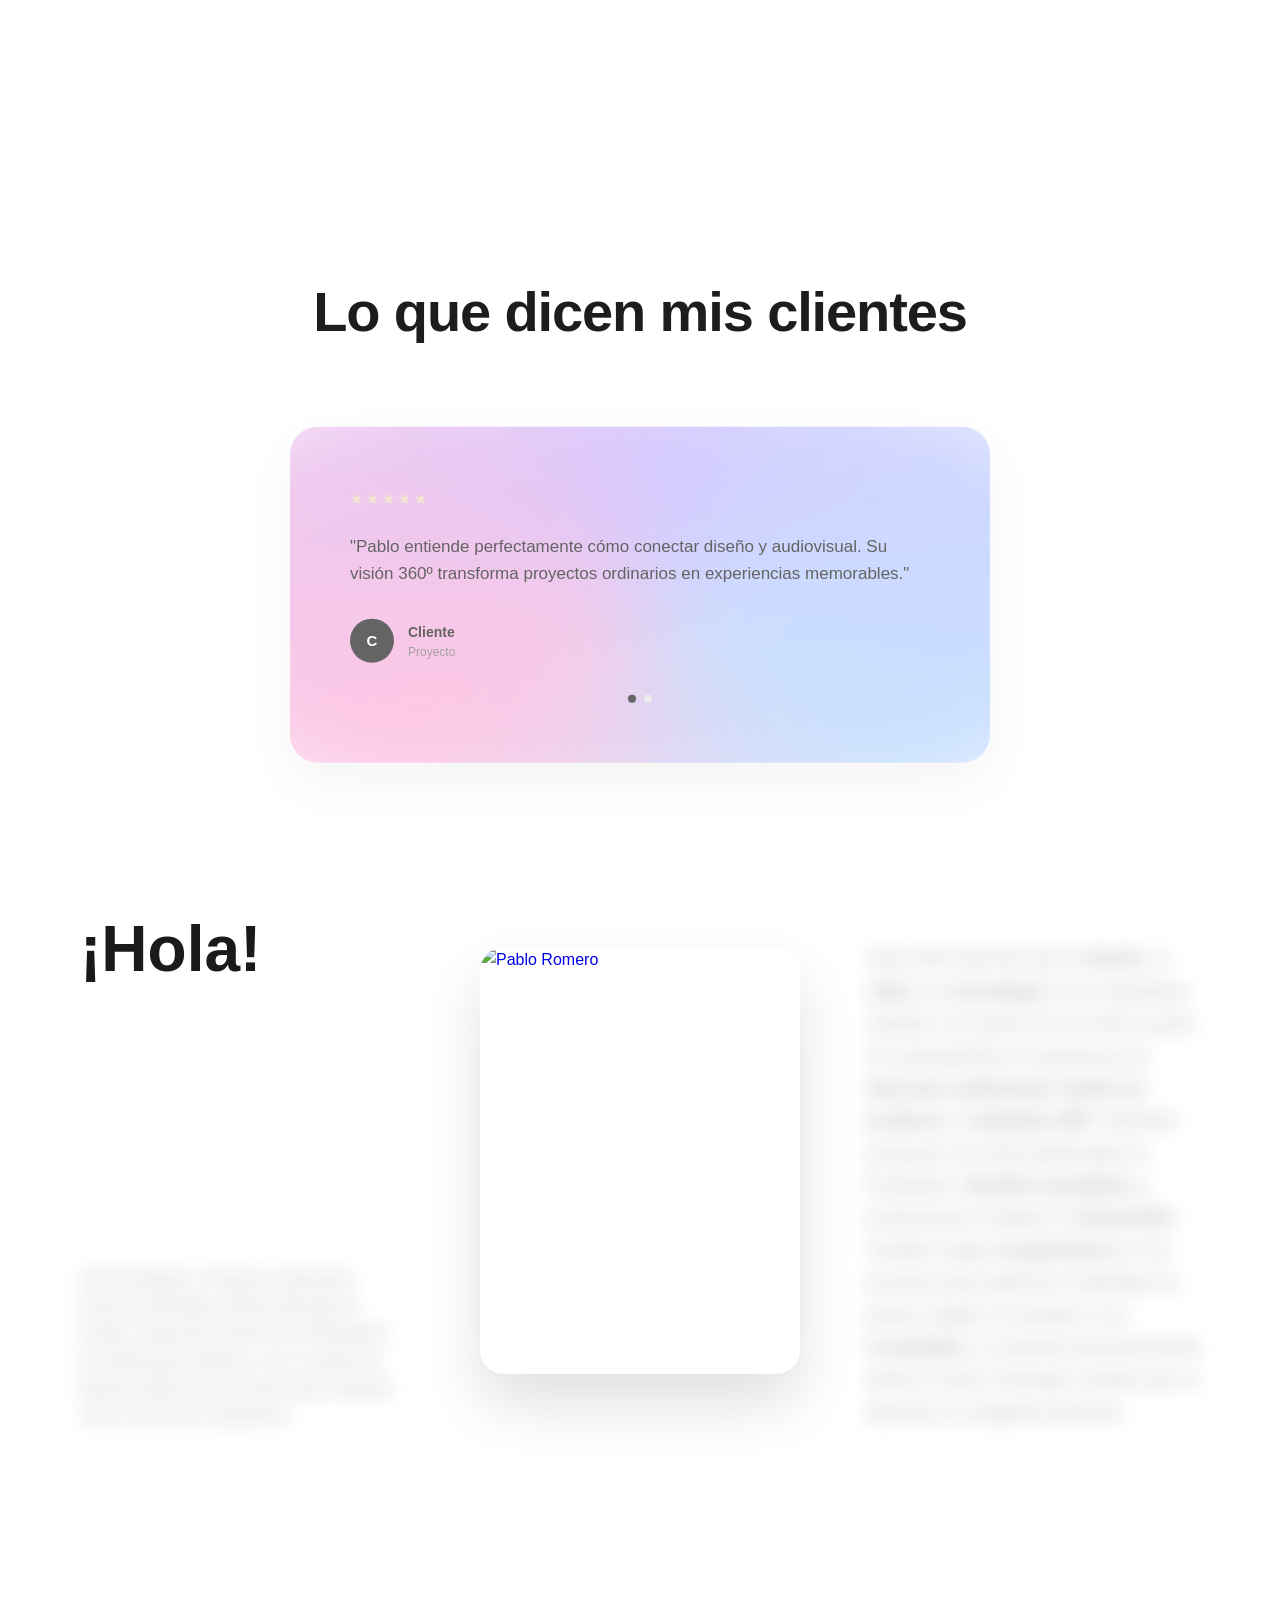
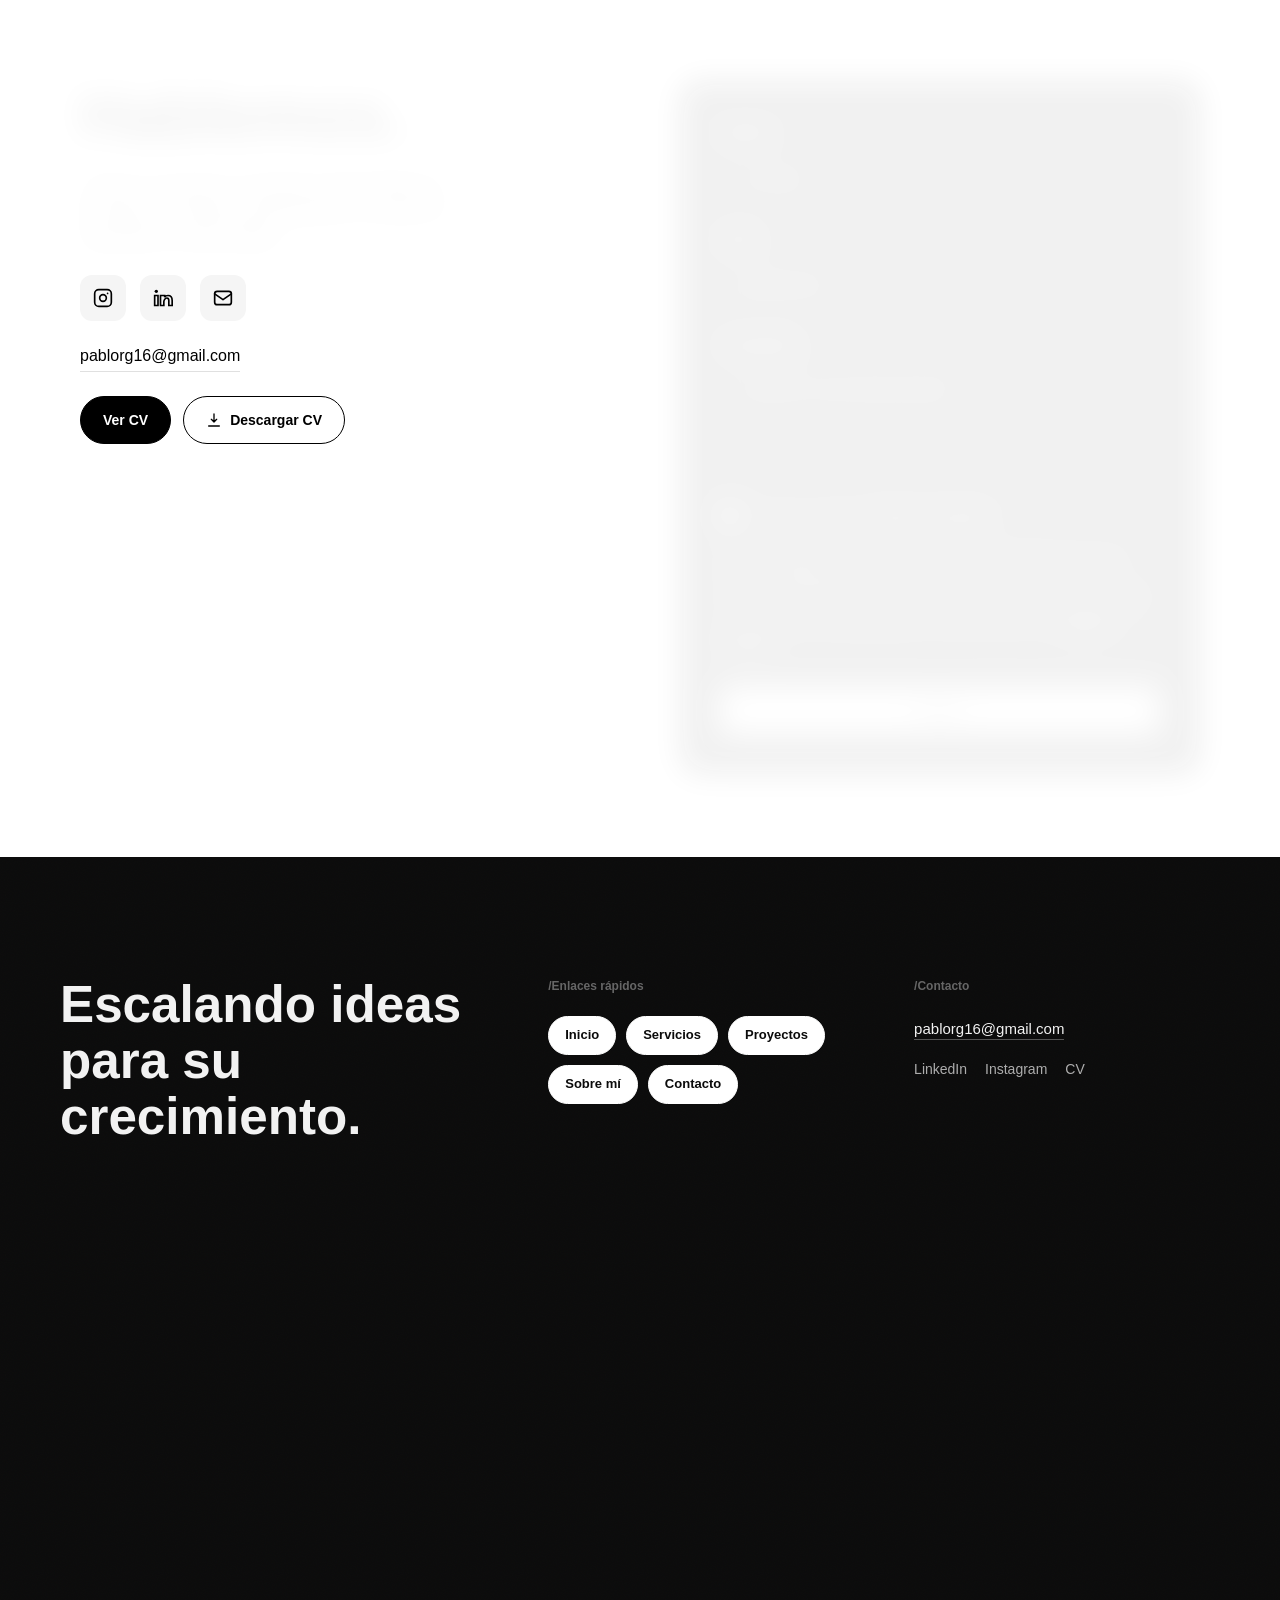
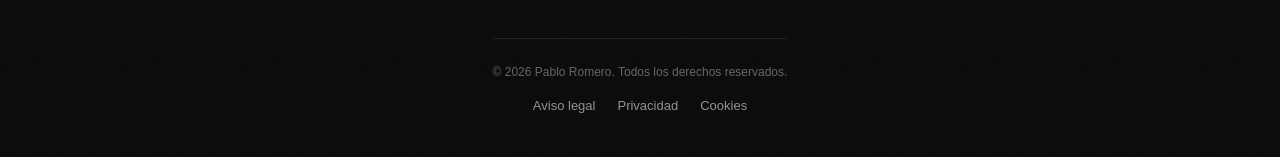
==== commit 07a78a06: "Adecuación legal (LSSI/RGPD): aviso legal, privacidad, cookies, primera capa en formulario y rel nor" ====
--- a/index.html
+++ b/index.html
@@ -26,7 +26,7 @@
     <!-- Favicon -->
     <link rel="icon" type="image/png" sizes="32x32" href="favicon-32.png">
     <link rel="apple-touch-icon" href="apple-touch-icon.png">
-    <link rel="stylesheet" href="style.css?v=10">
+    <link rel="stylesheet" href="style.css?v=11">
 </head>
 <body>
     <!-- Navbar (Pill Navigation) -->
@@ -406,12 +406,12 @@
         <div class="container contacto-grid">
             <div class="contacto-info">
                 <h2 class="reveal-blur">Hablemos.</h2>
-                <p class="reveal-blur">¿Tienes un proyecto o necesitas ayuda? Rellena el formulario y te responderé lo antes posible.</p>
+                <p class="reveal-blur">¿Tienes un proyecto o necesitas ayuda? Rellena el formulario o escríbeme directamente a mi email y te responderé lo antes posible.</p>
                 <div class="contacto-socials">
-                    <a href="https://www.instagram.com/pablorg96/" class="social-icon" target="_blank" rel="noopener" aria-label="Instagram">
+                    <a href="https://www.instagram.com/pablorg96/" class="social-icon" target="_blank" rel="noopener noreferrer" aria-label="Instagram">
                         <svg viewBox="0 0 24 24" width="20" height="20" fill="none" stroke="currentColor" stroke-width="2"><rect x="2" y="2" width="20" height="20" rx="5"/><circle cx="12" cy="12" r="4"/><circle cx="17.5" cy="6.5" r="1" fill="currentColor" stroke="none"/></svg>
                     </a>
-                    <a href="https://www.linkedin.com/in/pablo-romero-garduno/" class="social-icon" target="_blank" rel="noopener" aria-label="LinkedIn">
+                    <a href="https://www.linkedin.com/in/pablo-romero-garduno/" class="social-icon" target="_blank" rel="noopener noreferrer" aria-label="LinkedIn">
                         <svg viewBox="0 0 24 24" width="20" height="20" fill="none" stroke="currentColor" stroke-width="2"><path d="M6 9H2v12h4V9z"/><path d="M6 4a2 2 0 1 1-4 0 2 2 0 0 1 4 0z" fill="currentColor" stroke="none"/><path d="M10 9h4v2s1-2 4-2 5 2 5 6v6h-4v-6c0-1.5-.5-3-2.5-3S13 15 13 16.5V21h-4V9z"/></svg>
                     </a>
                     <a href="mailto:pablorg16@gmail.com" class="social-icon" aria-label="Enviar un email">
@@ -420,7 +420,7 @@
                 </div>
                 <a href="mailto:pablorg16@gmail.com" class="contacto-email">pablorg16@gmail.com</a>
                 <div class="contacto-cv">
-                    <a href="cv-pablo-romero.pdf" class="cv-btn" target="_blank" rel="noopener">Ver CV</a>
+                    <a href="cv-pablo-romero.pdf" class="cv-btn" target="_blank" rel="noopener noreferrer">Ver CV</a>
                     <a href="cv-pablo-romero.pdf" class="cv-btn cv-btn-outline" download="CV-Pablo-Romero.pdf">
                         <svg viewBox="0 0 24 24" width="16" height="16" fill="none" stroke="currentColor" stroke-width="2" stroke-linecap="round" stroke-linejoin="round" aria-hidden="true"><path d="M12 3v12m0 0-4-4m4 4 4-4M4 21h16"/></svg>
                         Descargar CV
@@ -446,8 +446,18 @@
 
                 <label class="contacto-consent" for="contactoPrivacidad">
                     <input type="checkbox" id="contactoPrivacidad" name="Acepta_privacidad" value="Sí" required>
-                    <span>He leído y acepto la <a href="privacidad.html" target="_blank" rel="noopener">política de privacidad</a>.</span>
+                    <span>He leído y acepto la <a href="privacidad.html" target="_blank" rel="noopener noreferrer">política de privacidad</a>.</span>
                 </label>
+
+                <p class="contacto-legal-info">
+                    <strong>Información básica sobre protección de datos.</strong>
+                    <strong>Responsable:</strong> Pablo Romero Garduño.
+                    <strong>Finalidad:</strong> responder a tu consulta o presupuesto.
+                    <strong>Legitimación:</strong> tu consentimiento.
+                    <strong>Destinatarios:</strong> no se ceden datos a terceros, salvo obligación legal; el envío se gestiona con FormSubmit.
+                    <strong>Derechos:</strong> acceso, rectificación, supresión y otros, escribiendo a pablorg16@gmail.com.
+                    Más información en la <a href="privacidad.html" target="_blank" rel="noopener noreferrer">política de privacidad</a>.
+                </p>
 
                 <button type="submit" class="contacto-submit">Enviar</button>
             </form>
@@ -478,9 +488,9 @@
                 <p class="footer-label">/Contacto</p>
                 <a href="mailto:pablorg16@gmail.com" class="footer-email">pablorg16@gmail.com</a>
                 <div class="footer-social-links">
-                    <a href="https://www.linkedin.com/in/pablo-romero-garduno/" target="_blank" rel="noopener">LinkedIn</a>
-                    <a href="https://www.instagram.com/pablorg96/" target="_blank" rel="noopener">Instagram</a>
-                    <a href="cv-pablo-romero.pdf" target="_blank" rel="noopener">CV</a>
+                    <a href="https://www.linkedin.com/in/pablo-romero-garduno/" target="_blank" rel="noopener noreferrer">LinkedIn</a>
+                    <a href="https://www.instagram.com/pablorg96/" target="_blank" rel="noopener noreferrer">Instagram</a>
+                    <a href="cv-pablo-romero.pdf" target="_blank" rel="noopener noreferrer">CV</a>
                 </div>
             </div>
         </div>
--- a/style.css
+++ b/style.css
@@ -2171,6 +2171,18 @@
     cursor: pointer;
 }
 
+.contacto-form .contacto-legal-info {
+    margin: 14px 0 0;
+    font-size: 11.5px;
+    line-height: 1.55;
+    color: rgba(255, 255, 255, 0.6);
+}
+
+.contacto-legal-info a {
+    color: var(--white);
+    text-decoration: underline;
+}
+
 .contacto-consent a {
     color: var(--white);
     text-decoration: underline;
@@ -2318,6 +2330,7 @@
 :root[data-theme="dark"] .contacto-form input,
 :root[data-theme="dark"] .contacto-form textarea,
 :root[data-theme="dark"] .contacto-consent a,
+:root[data-theme="dark"] .contacto-legal-info a,
 :root[data-theme="dark"] .footer-legal a:hover,
 :root[data-theme="dark"] .servicios-list .servicio-row.is-active {
     color: #ffffff;
